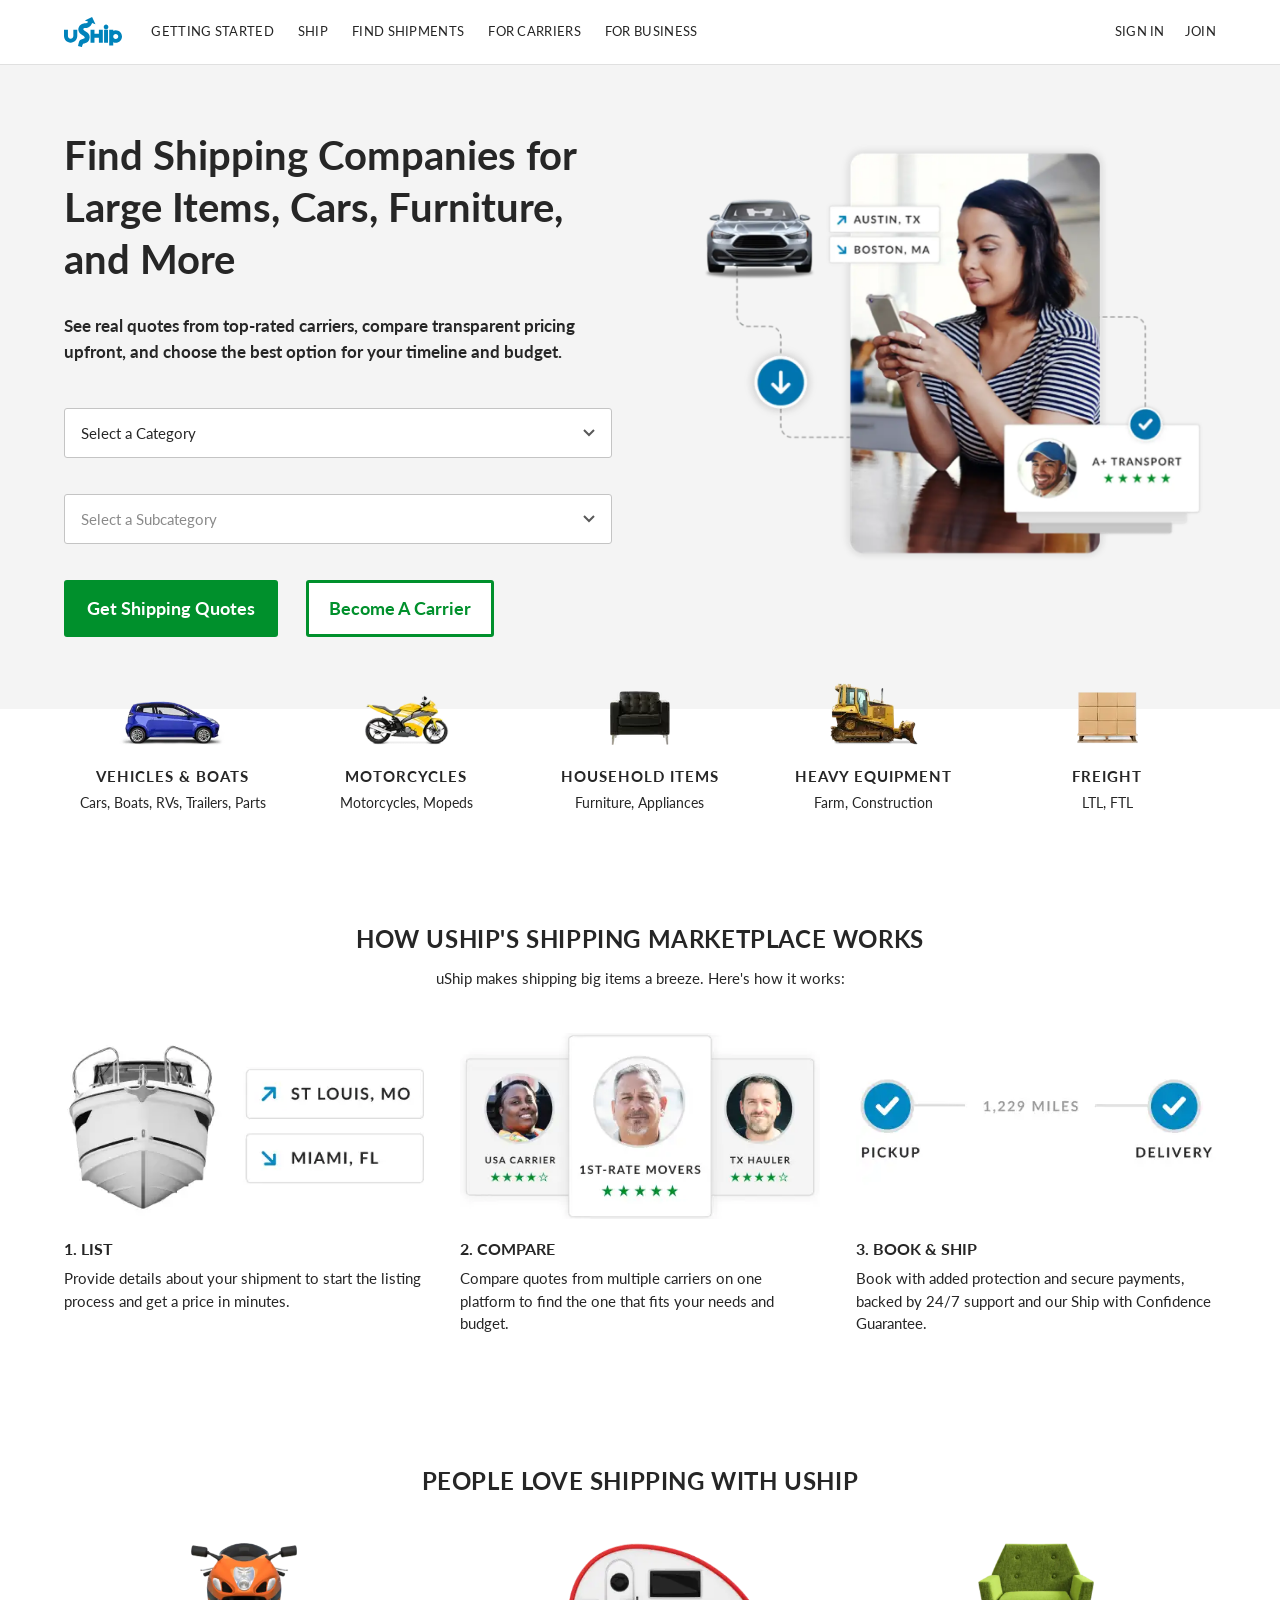
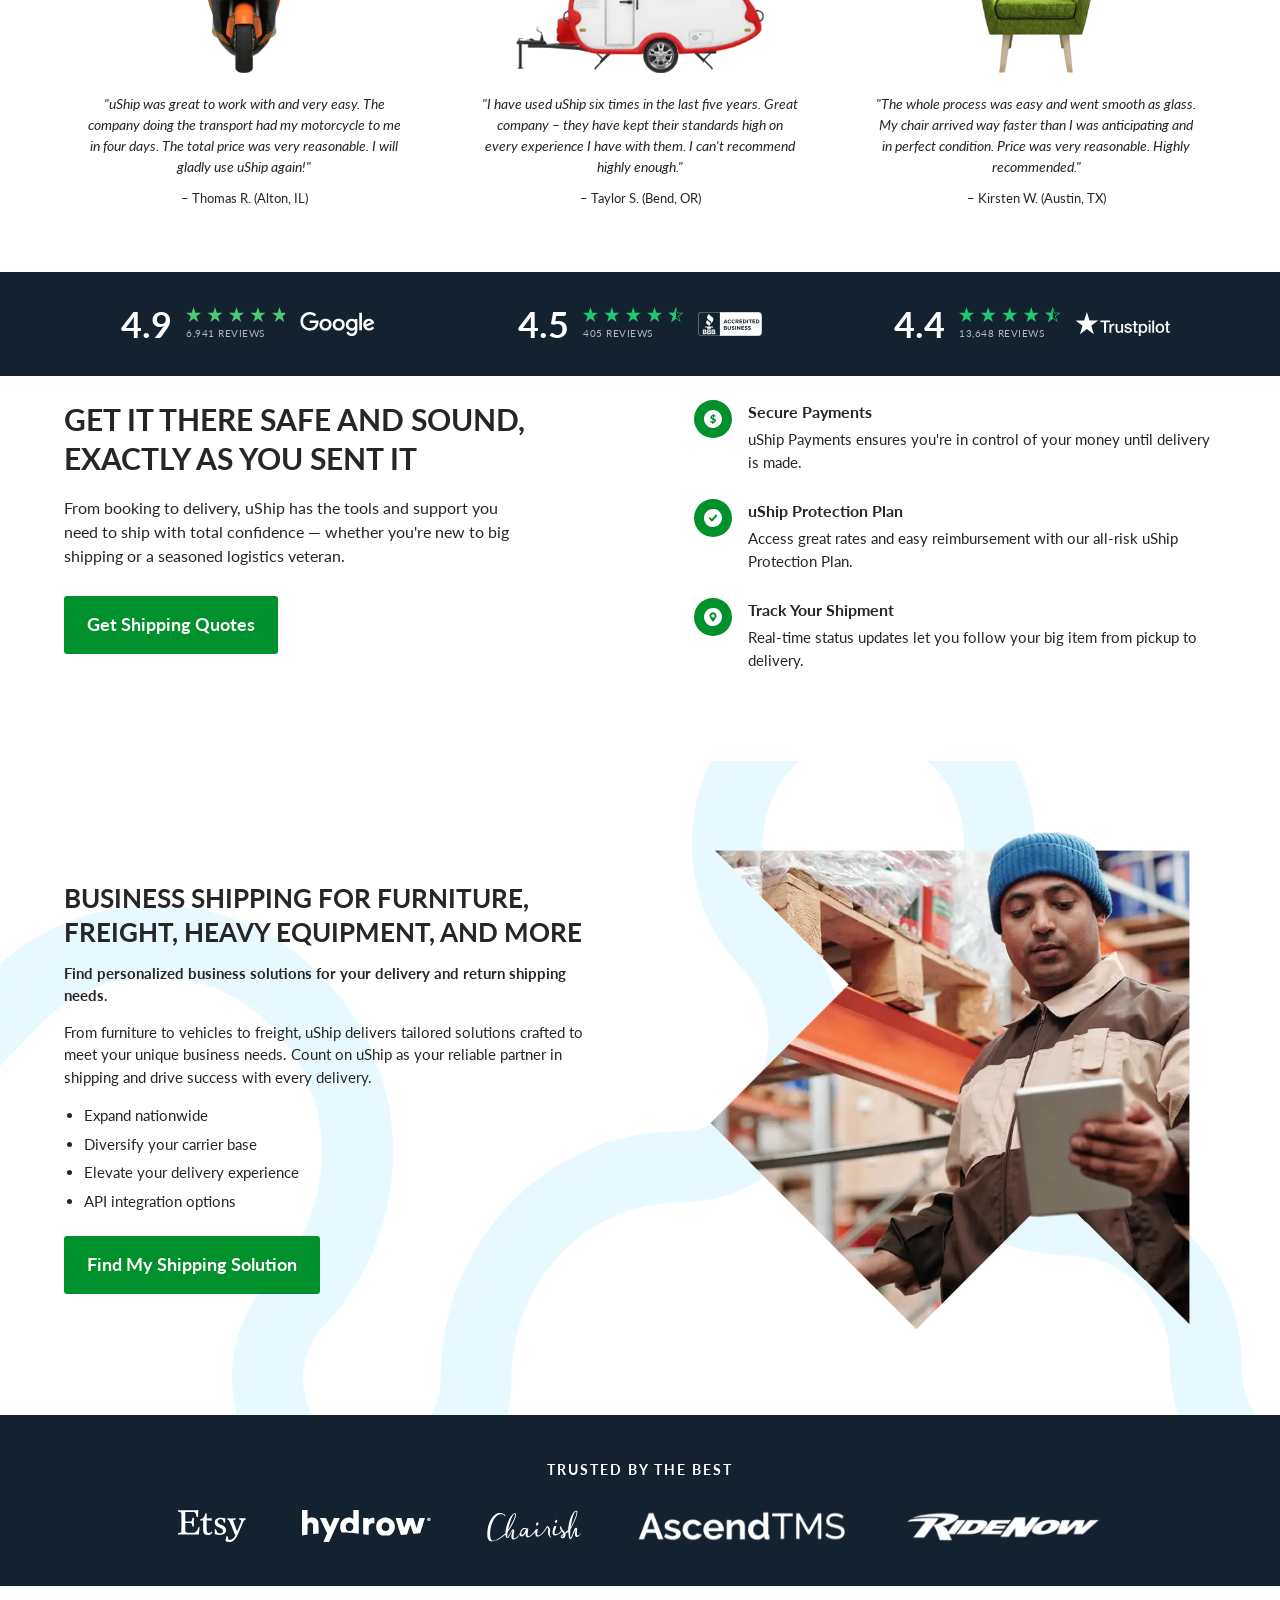
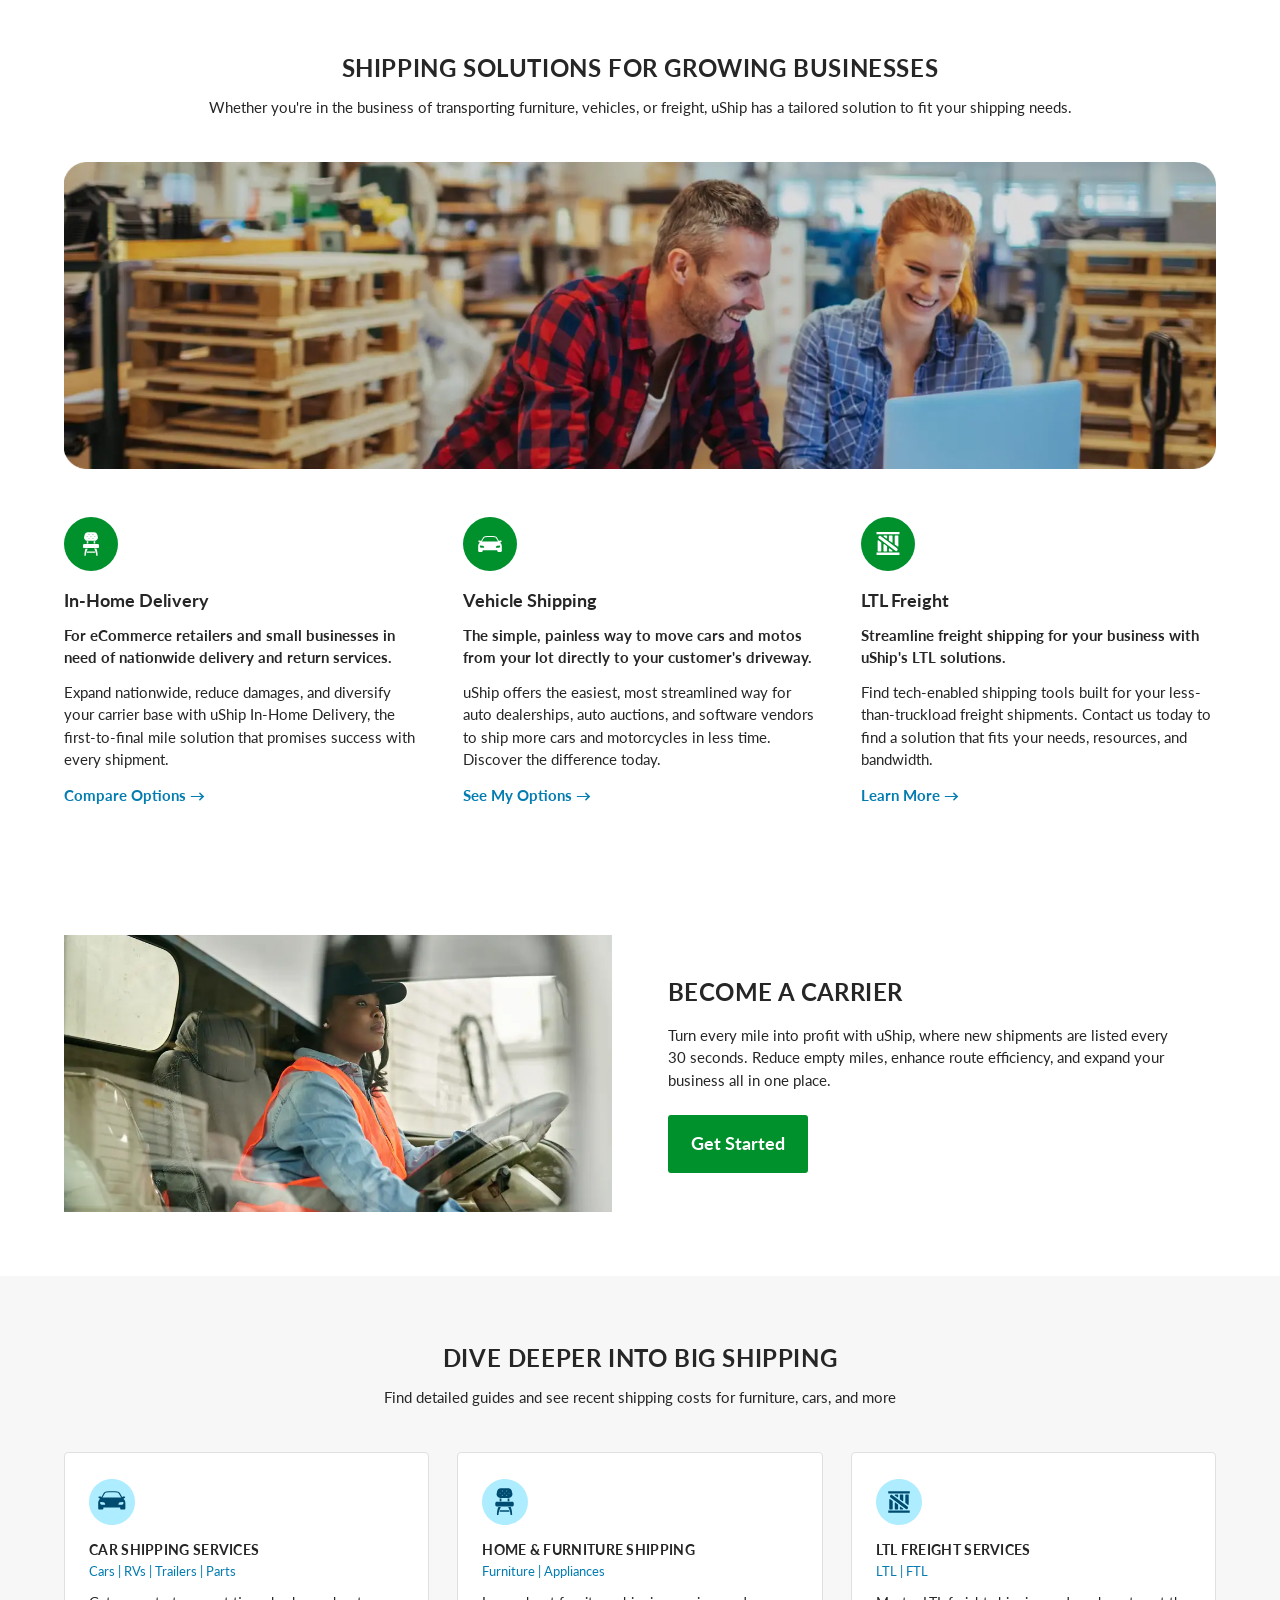
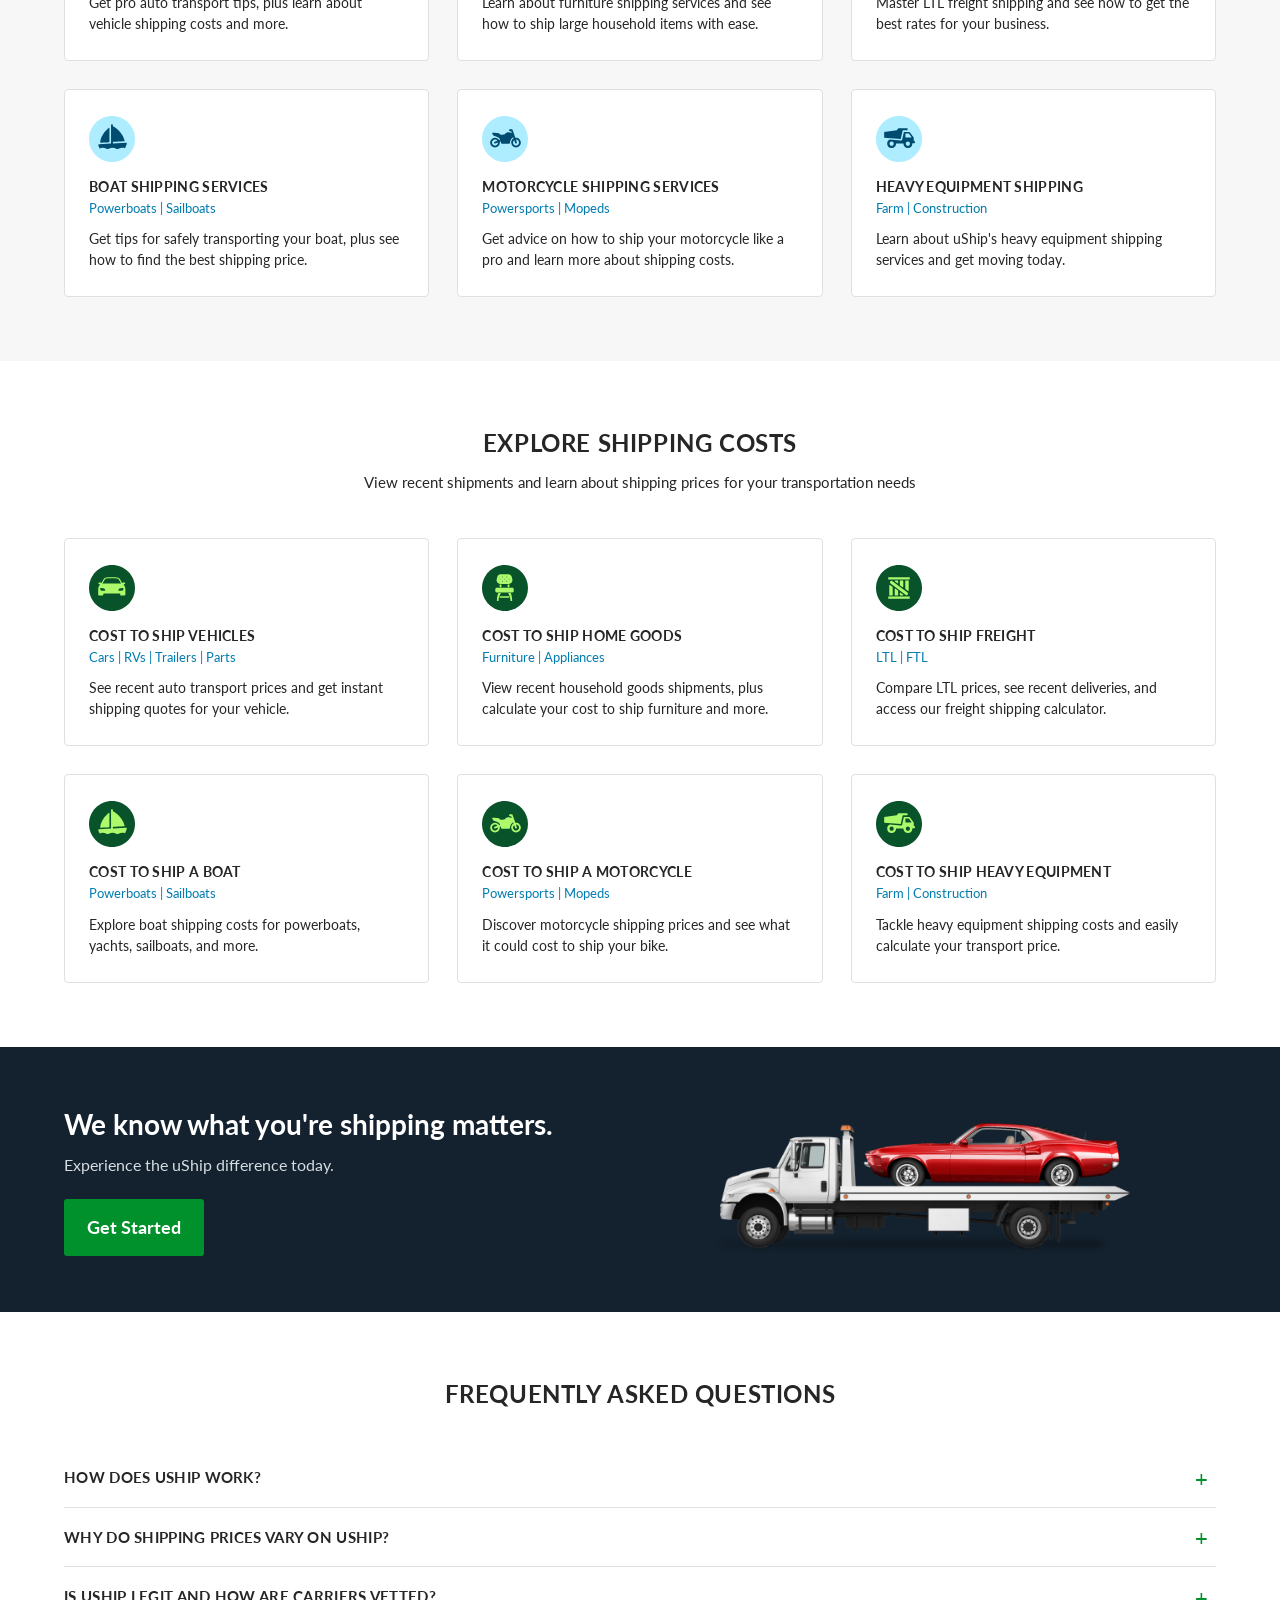
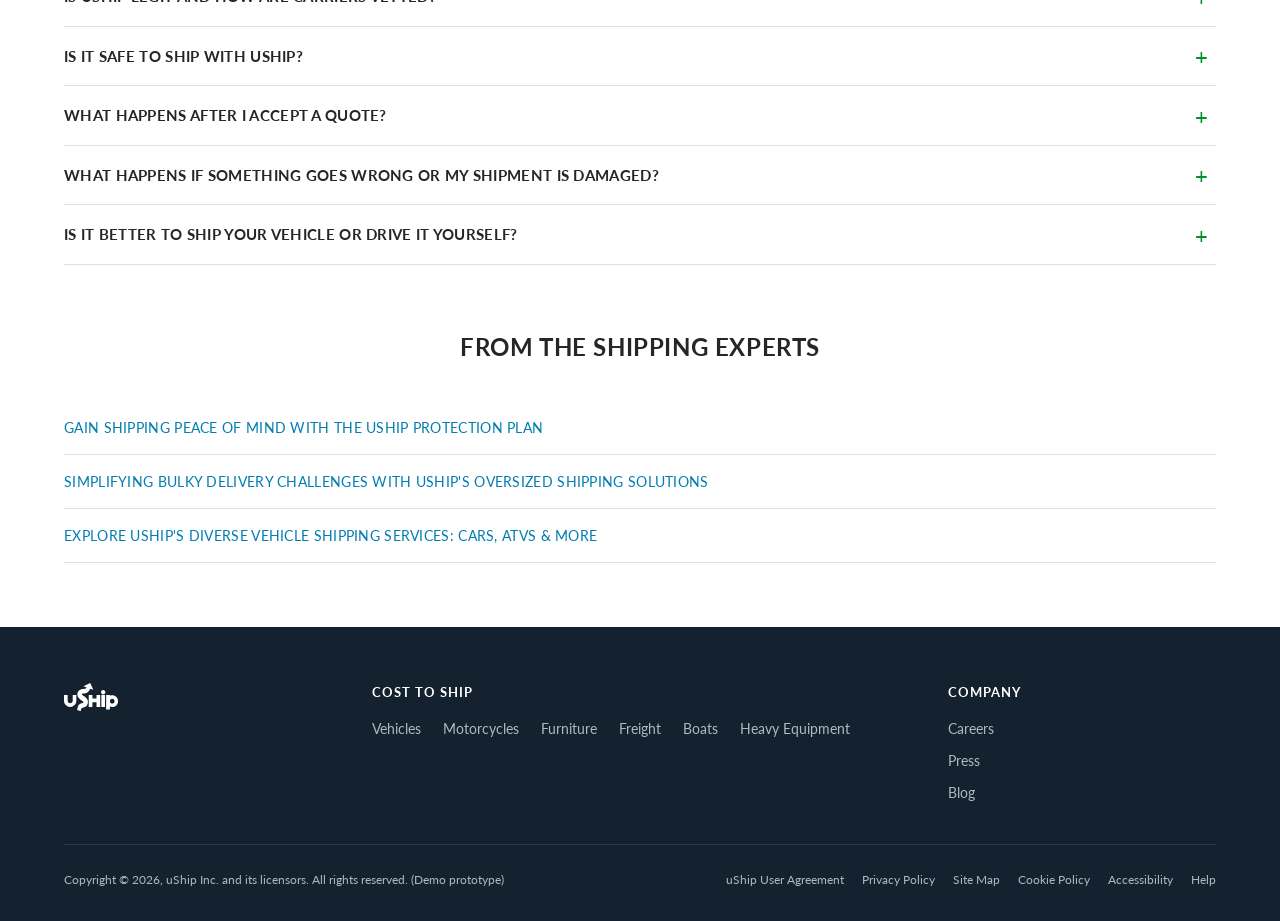
==== index.html @ 3e1e9888 "uShip IHD demo prototype Clickable demo of the In-Home Delivery shipper flow: home, sign in, new shi" ====
<!doctype html>
<html lang="en">
<head>
<meta charset="utf-8">
<meta name="viewport" content="width=device-width, initial-scale=1">
<title>uShip — Ship the Big Stuff</title>
<link rel="preconnect" href="https://fonts.googleapis.com">
<link rel="preconnect" href="https://fonts.gstatic.com" crossorigin>
<link href="https://fonts.googleapis.com/css2?family=Lato:ital,wght@0,400;0,700;1,400&display=swap" rel="stylesheet">
<link rel="stylesheet" href="css/styles.css?v=2">
</head>
<body>

<!-- ============ Header ============ -->
<header class="site-header">
  <div class="container">
    <a class="logo" href="index.html"><img src="assets/uship-logo.svg" alt="uShip"></a>
    <nav class="main-nav">
      <a href="#">Getting Started</a>
      <a href="#">Ship</a>
      <a href="#">Find Shipments</a>
      <a href="#">For Carriers</a>
      <a href="#">For Business</a>
    </nav>
    <div class="header-auth">
      <a href="signin.html">Sign In</a>
      <a href="#">Join</a>
    </div>
    <button class="menu-btn" aria-label="Menu">&#9776;</button>
  </div>
</header>

<!-- ============ Hero ============ -->
<section class="hero">
  <div class="container">
    <div>
      <h1>Find Shipping Companies for Large Items, Cars, Furniture, and More</h1>
      <p class="sub">See real quotes from top-rated carriers, compare transparent pricing upfront, and choose the best option for your timeline and budget.</p>
      <form class="hero-form" onsubmit="return false">
        <select id="category">
          <option>Select a Category</option>
          <option>Vehicles &amp; Boats</option>
          <option>Motorcycles</option>
          <option>Household Items</option>
          <option>Heavy Equipment</option>
          <option>Freight</option>
        </select>
        <select id="subcategory">
          <option>Select a Subcategory</option>
          <option>Cars</option>
          <option>Boats</option>
          <option>RVs</option>
          <option>Trailers</option>
          <option>Parts</option>
        </select>
        <div class="hero-cta">
          <a class="btn btn-primary" href="#" data-next>Get Shipping Quotes</a>
          <a class="btn btn-outline" href="#">Become A Carrier</a>
        </div>
      </form>
    </div>
    <div class="hero-art">
      <img src="assets/hero.webp" alt="Person using cell phone to get a free estimate on car shipping">
    </div>
  </div>
</section>

<!-- ============ Category strip ============ -->
<section class="cat-strip">
  <div class="container">
    <a class="cat" href="#">
      <div class="cat-icon"><img src="assets/cat-vehicles.webp" alt=""></div>
      <h3>Vehicles &amp; Boats</h3>
      <p>Cars, Boats, RVs, Trailers, Parts</p>
    </a>
    <a class="cat" href="#">
      <div class="cat-icon"><img src="assets/cat-motorcycles.webp" alt=""></div>
      <h3>Motorcycles</h3>
      <p>Motorcycles, Mopeds</p>
    </a>
    <a class="cat" href="household-items.html">
      <div class="cat-icon"><img src="assets/cat-household.webp" alt=""></div>
      <h3>Household Items</h3>
      <p>Furniture, Appliances</p>
    </a>
    <a class="cat" href="#">
      <div class="cat-icon"><img src="assets/cat-heavy.webp" alt=""></div>
      <h3>Heavy Equipment</h3>
      <p>Farm, Construction</p>
    </a>
    <a class="cat" href="#">
      <div class="cat-icon"><img src="assets/cat-freight.webp" alt=""></div>
      <h3>Freight</h3>
      <p>LTL, FTL</p>
    </a>
  </div>
</section>

<!-- ============ How it works ============ -->
<section class="section">
  <div class="container">
    <h2 class="section-title">How uShip's Shipping Marketplace Works</h2>
    <p class="section-sub">uShip makes shipping big items a breeze. Here's how it works:</p>
    <div class="steps">
      <div class="step">
        <div class="step-art"><img src="assets/step-1.webp" alt="Listing a shipment"></div>
        <h3>1. List</h3>
        <p>Provide details about your shipment to start the listing process and get a price in minutes.</p>
      </div>
      <div class="step">
        <div class="step-art"><img src="assets/step-2.webp" alt="Comparing carrier quotes"></div>
        <h3>2. Compare</h3>
        <p>Compare quotes from multiple carriers on one platform to find the one that fits your needs and budget.</p>
      </div>
      <div class="step">
        <div class="step-art"><img src="assets/step-3.webp" alt="Booking and shipping"></div>
        <h3>3. Book &amp; Ship</h3>
        <p>Book with added protection and secure payments, backed by 24/7 support and our Ship with Confidence Guarantee.</p>
      </div>
    </div>
  </div>
</section>

<!-- ============ Testimonials ============ -->
<section class="section testimonials">
  <div class="container">
    <h2 class="section-title">People Love Shipping with uShip</h2>
    <div class="quote-grid" style="margin-top:44px" id="quotes">
      <div class="quote-card active">
        <div class="quote-art"><img src="assets/quote-motorcycle.webp" alt="Motorcycle"></div>
        <blockquote>"uShip was great to work with and very easy. The company doing the transport had my motorcycle to me in four days. The total price was very reasonable. I will gladly use uShip again!"</blockquote>
        <cite>– Thomas R. (Alton, IL)</cite>
      </div>
      <div class="quote-card">
        <div class="quote-art"><img src="assets/quote-camper.webp" alt="Camper trailer"></div>
        <blockquote>"I have used uShip six times in the last five years. Great company – they have kept their standards high on every experience I have with them. I can't recommend highly enough."</blockquote>
        <cite>– Taylor S. (Bend, OR)</cite>
      </div>
      <div class="quote-card">
        <div class="quote-art"><img src="assets/quote-chair.webp" alt="Armchair"></div>
        <blockquote>"The whole process was easy and went smooth as glass. My chair arrived way faster than I was anticipating and in perfect condition. Price was very reasonable. Highly recommended."</blockquote>
        <cite>– Kirsten W. (Austin, TX)</cite>
      </div>
    </div>
    <div class="quote-dots" id="quote-dots"><span class="active"></span><span></span><span></span></div>
  </div>
</section>

<!-- ============ Ratings bar ============ -->
<section class="ratings-bar">
  <div class="container">
    <div class="rating">
      <span class="score">4.9</span>
      <div><div class="stars"><img src="assets/stars-49.svg" alt="4.9 out of 5 stars"></div><div class="meta">6,941 Reviews</div></div>
      <span class="brand"><img src="assets/logo-google.svg" alt="Google"></span>
    </div>
    <div class="rating">
      <span class="score">4.5</span>
      <div><div class="stars"><img src="assets/stars-45.svg" alt="4.5 out of 5 stars"></div><div class="meta">405 Reviews</div></div>
      <span class="brand"><img src="assets/logo-bbb.svg" alt="Better Business Bureau"></span>
    </div>
    <div class="rating">
      <span class="score">4.4</span>
      <div><div class="stars"><img src="assets/stars-45.svg" alt="4.4 out of 5 stars"></div><div class="meta">13,648 Reviews</div></div>
      <span class="brand"><img src="assets/logo-trustpilot.svg" alt="Trustpilot"></span>
    </div>
  </div>
</section>

<!-- ============ Safe & sound ============ -->
<section class="section safe">
  <div class="container">
    <div>
      <h2>Get It There Safe and Sound, Exactly as You Sent It</h2>
      <p class="lede">From booking to delivery, uShip has the tools and support you need to ship with total confidence — whether you're new to big shipping or a seasoned logistics veteran.</p>
      <a class="btn btn-primary" href="#" data-next>Get Shipping Quotes</a>
    </div>
    <div>
      <div class="feature">
        <div class="f-icon"><img src="assets/icon-payments.svg" alt=""></div>
        <div>
          <h3>Secure Payments</h3>
          <p>uShip Payments ensures you're in control of your money until delivery is made.</p>
        </div>
      </div>
      <div class="feature">
        <div class="f-icon"><img src="assets/icon-protection.svg" alt=""></div>
        <div>
          <h3>uShip Protection Plan</h3>
          <p>Access great rates and easy reimbursement with our all-risk uShip Protection Plan.</p>
        </div>
      </div>
      <div class="feature">
        <div class="f-icon"><img src="assets/icon-track.svg" alt=""></div>
        <div>
          <h3>Track Your Shipment</h3>
          <p>Real-time status updates let you follow your big item from pickup to delivery.</p>
        </div>
      </div>
    </div>
  </div>
</section>

<!-- ============ Business ============ -->
<section class="section business">
  <div class="container">
    <div>
      <h2>Business Shipping for Furniture, Freight, Heavy Equipment, and More</h2>
      <p class="b-sub">Find personalized business solutions for your delivery and return shipping needs.</p>
      <p>From furniture to vehicles to freight, uShip delivers tailored solutions crafted to meet your unique business needs. Count on uShip as your reliable partner in shipping and drive success with every delivery.</p>
      <ul>
        <li>Expand nationwide</li>
        <li>Diversify your carrier base</li>
        <li>Elevate your delivery experience</li>
        <li>API integration options</li>
      </ul>
      <a class="btn btn-primary" href="#">Find My Shipping Solution</a>
    </div>
    <div class="photo">
      <img src="assets/business.webp" alt="Warehouse worker moving furniture">
    </div>
  </div>
</section>

<!-- ============ Logos bar ============ -->
<section class="logos-bar">
  <div class="container">
    <h2>Trusted by the Best</h2>
    <div class="logo-row">
      <img src="assets/brand-etsy.svg" alt="Etsy">
      <img src="assets/brand-hydrow.svg" alt="Hydrow">
      <img src="assets/brand-chairish.svg" alt="Chairish">
      <img src="assets/brand-ascendtms.svg" alt="AscendTMS">
      <img src="assets/brand-ridenow.webp" alt="RideNow">
    </div>
  </div>
</section>

<!-- ============ Solutions ============ -->
<section class="section">
  <div class="container">
    <h2 class="section-title">Shipping Solutions for Growing Businesses</h2>
    <p class="section-sub">Whether you're in the business of transporting furniture, vehicles, or freight, uShip has a tailored solution to fit your shipping needs.</p>
    <div class="photo solutions-photo">
      <img src="assets/solutions.webp" alt="Business shipping team">
    </div>
    <div class="sol-grid">
      <div class="sol">
        <div class="dot"><img src="assets/sol-inhome.svg" alt=""></div>
        <h3>In-Home Delivery</h3>
        <p><strong>For eCommerce retailers and small businesses in need of nationwide delivery and return services.</strong></p>
        <p>Expand nationwide, reduce damages, and diversify your carrier base with uShip In-Home Delivery, the first-to-final mile solution that promises success with every shipment.</p>
        <a class="text-link" href="#">Compare Options →</a>
      </div>
      <div class="sol">
        <div class="dot"><img src="assets/sol-vehicle.svg" alt=""></div>
        <h3>Vehicle Shipping</h3>
        <p><strong>The simple, painless way to move cars and motos from your lot directly to your customer's driveway.</strong></p>
        <p>uShip offers the easiest, most streamlined way for auto dealerships, auto auctions, and software vendors to ship more cars and motorcycles in less time. Discover the difference today.</p>
        <a class="text-link" href="#">See My Options →</a>
      </div>
      <div class="sol">
        <div class="dot"><img src="assets/sol-ltl.svg" alt=""></div>
        <h3>LTL Freight</h3>
        <p><strong>Streamline freight shipping for your business with uShip's LTL solutions.</strong></p>
        <p>Find tech-enabled shipping tools built for your less-than-truckload freight shipments. Contact us today to find a solution that fits your needs, resources, and bandwidth.</p>
        <a class="text-link" href="#">Learn More →</a>
      </div>
    </div>
  </div>
</section>

<!-- ============ Become a carrier ============ -->
<section class="section carrier">
  <div class="container">
    <div class="photo">
      <img src="assets/carrier.webp" alt="Carrier loading a shipment">
    </div>
    <div>
      <h2>Become a Carrier</h2>
      <p>Turn every mile into profit with uShip, where new shipments are listed every 30 seconds. Reduce empty miles, enhance route efficiency, and expand your business all in one place.</p>
      <a class="btn btn-primary" href="#">Get Started</a>
    </div>
  </div>
</section>

<!-- ============ Dive deeper ============ -->
<section class="section pillar-section">
  <div class="container">
    <h2 class="section-title">Dive Deeper into Big Shipping</h2>
    <p class="section-sub">Find detailed guides and see recent shipping costs for furniture, cars, and more</p>
    <div class="pillar-grid">
      <a class="pillar" href="#">
        <div class="p-icon"><img src="assets/pillar-car.svg" alt=""></div>
        <h3>Car Shipping Services</h3>
        <div class="p-tags">Cars | RVs | Trailers | Parts</div>
        <p>Get pro auto transport tips, plus learn about vehicle shipping costs and more.</p>
      </a>
      <a class="pillar" href="#">
        <div class="p-icon"><img src="assets/pillar-home.svg" alt=""></div>
        <h3>Home &amp; Furniture Shipping</h3>
        <div class="p-tags">Furniture | Appliances</div>
        <p>Learn about furniture shipping services and see how to ship large household items with ease.</p>
      </a>
      <a class="pillar" href="#">
        <div class="p-icon"><img src="assets/pillar-ltl.svg" alt=""></div>
        <h3>LTL Freight Services</h3>
        <div class="p-tags">LTL | FTL</div>
        <p>Master LTL freight shipping and see how to get the best rates for your business.</p>
      </a>
      <a class="pillar" href="#">
        <div class="p-icon"><img src="assets/pillar-boat.svg" alt=""></div>
        <h3>Boat Shipping Services</h3>
        <div class="p-tags">Powerboats | Sailboats</div>
        <p>Get tips for safely transporting your boat, plus see how to find the best shipping price.</p>
      </a>
      <a class="pillar" href="#">
        <div class="p-icon"><img src="assets/pillar-moto.svg" alt=""></div>
        <h3>Motorcycle Shipping Services</h3>
        <div class="p-tags">Powersports | Mopeds</div>
        <p>Get advice on how to ship your motorcycle like a pro and learn more about shipping costs.</p>
      </a>
      <a class="pillar" href="#">
        <div class="p-icon"><img src="assets/pillar-heavy.svg" alt=""></div>
        <h3>Heavy Equipment Shipping</h3>
        <div class="p-tags">Farm | Construction</div>
        <p>Learn about uShip's heavy equipment shipping services and get moving today.</p>
      </a>
    </div>
  </div>
</section>

<!-- ============ Explore shipping costs ============ -->
<section class="section">
  <div class="container">
    <h2 class="section-title">Explore Shipping Costs</h2>
    <p class="section-sub">View recent shipments and learn about shipping prices for your transportation needs</p>
    <div class="pillar-grid">
      <a class="pillar" href="#">
        <div class="p-icon"><img src="assets/cost-car.svg" alt=""></div>
        <h3>Cost to Ship Vehicles</h3>
        <div class="p-tags">Cars | RVs | Trailers | Parts</div>
        <p>See recent auto transport prices and get instant shipping quotes for your vehicle.</p>
      </a>
      <a class="pillar" href="#">
        <div class="p-icon"><img src="assets/cost-home.svg" alt=""></div>
        <h3>Cost to Ship Home Goods</h3>
        <div class="p-tags">Furniture | Appliances</div>
        <p>View recent household goods shipments, plus calculate your cost to ship furniture and more.</p>
      </a>
      <a class="pillar" href="#">
        <div class="p-icon"><img src="assets/cost-freight.svg" alt=""></div>
        <h3>Cost to Ship Freight</h3>
        <div class="p-tags">LTL | FTL</div>
        <p>Compare LTL prices, see recent deliveries, and access our freight shipping calculator.</p>
      </a>
      <a class="pillar" href="#">
        <div class="p-icon"><img src="assets/cost-boat.svg" alt=""></div>
        <h3>Cost to Ship a Boat</h3>
        <div class="p-tags">Powerboats | Sailboats</div>
        <p>Explore boat shipping costs for powerboats, yachts, sailboats, and more.</p>
      </a>
      <a class="pillar" href="#">
        <div class="p-icon"><img src="assets/cost-moto.svg" alt=""></div>
        <h3>Cost to Ship a Motorcycle</h3>
        <div class="p-tags">Powersports | Mopeds</div>
        <p>Discover motorcycle shipping prices and see what it could cost to ship your bike.</p>
      </a>
      <a class="pillar" href="#">
        <div class="p-icon"><img src="assets/cost-heavy.svg" alt=""></div>
        <h3>Cost to Ship Heavy Equipment</h3>
        <div class="p-tags">Farm | Construction</div>
        <p>Tackle heavy equipment shipping costs and easily calculate your transport price.</p>
      </a>
    </div>
  </div>
</section>

<!-- ============ App banner ============ -->
<section class="app-banner">
  <div class="container">
    <div>
      <h2>We know what you're shipping matters.</h2>
      <p>Experience the uShip difference today.</p>
      <a class="btn btn-primary" href="#" data-next>Get Started</a>
    </div>
    <div class="badges">
      <img src="assets/app-badges.png" alt="Download the uShip app on the App Store and Google Play">
    </div>
  </div>
</section>

<!-- ============ FAQ ============ -->
<section class="section">
  <div class="container">
    <h2 class="section-title">Frequently Asked Questions</h2>
    <div class="faq-list" style="margin-top:36px">
      <details>
        <summary>How does uShip work?</summary>
        <p class="faq-a">Unlike traditional brokers or transport companies, uShip is an online shipping marketplace that connects users with thousands of professional and independent carriers on one platform. Fueled by 20 years of pricing data and a nationwide network of over 35,000 active carriers, we're able to provide transparent, competitive pricing that takes the guesswork out of big shipping.</p>
      </details>
      <details>
        <summary>Why do shipping prices vary on uShip?</summary>
        <p class="faq-a">Many factors can affect shipping prices, including distance, item size and weight, fuel costs, seasonality, and available truck space along a carrier's route. Since uShip is an online shipping marketplace, multiple carriers can submit quotes for the same shipment, giving you a range of pricing options to compare and helping you find a competitive price.</p>
      </details>
      <details>
        <summary>Is uShip legit and how are carriers vetted?</summary>
        <p class="faq-a">Yes, uShip is a legitimate online shipping marketplace that connects customers with independent carriers who compete for shipments. Instead of assigning a single shipping company, uShip gives you tools to review carriers, compare quotes, and choose the option that best fits your needs.</p>
      </details>
      <details>
        <summary>Is it safe to ship with uShip?</summary>
        <p class="faq-a">Absolutely! At uShip, trust and safety are our top priorities, and we offer several protective measures to ensure the security of your shipment and payment. Our comprehensive review system and partnership with SaferWatch make it easy to find reliable carriers who meet your standards for compliance and safety.</p>
      </details>
      <details>
        <summary>What happens after I accept a quote?</summary>
        <p class="faq-a">After you accept a quote on uShip, your shipment is booked, and you'll be connected directly with your chosen carrier. From your Booking Confirmation page, you can review shipment details, access the carrier's contact information, and coordinate pickup and delivery plans.</p>
      </details>
      <details>
        <summary>What happens if something goes wrong or my shipment is damaged?</summary>
        <p class="faq-a">Damage and theft during shipments booked on uShip are uncommon, but we still provide several layers of protection to help give you peace of mind. Many shipments are eligible for the uShip Protection Plan at checkout, which offers cargo protection in case your item is damaged, lost, or stolen during transit.</p>
      </details>
      <details>
        <summary>Is it better to ship your vehicle or drive it yourself?</summary>
        <p class="faq-a">It depends on the distance, your timeline, and how much time and effort you want to spend on the trip. Driving your vehicle yourself may seem cheaper at first, but expenses like fuel, lodging, meals, and wear and tear can add up quickly on long-distance moves.</p>
      </details>
    </div>
  </div>
</section>

<!-- ============ From the experts ============ -->
<section class="section" style="padding-top:0">
  <div class="container">
    <h2 class="section-title">From the Shipping Experts</h2>
    <div class="experts-list" style="margin-top:36px">
      <a href="#">Gain Shipping Peace of Mind with the uShip Protection Plan</a>
      <a href="#">Simplifying Bulky Delivery Challenges with uShip's Oversized Shipping Solutions</a>
      <a href="#">Explore uShip's Diverse Vehicle Shipping Services: Cars, ATVs &amp; More</a>
    </div>
  </div>
</section>

<!-- ============ Footer ============ -->
<footer class="site-footer">
  <div class="container">
    <div class="footer-cols">
      <div>
        <a class="logo" href="index.html"><img src="assets/uship-logo.svg" alt="uShip"></a>
      </div>
      <div>
        <h4>Cost to Ship</h4>
        <ul class="inline-list">
          <li><a href="#">Vehicles</a></li>
          <li><a href="#">Motorcycles</a></li>
          <li><a href="#">Furniture</a></li>
          <li><a href="#">Freight</a></li>
          <li><a href="#">Boats</a></li>
          <li><a href="#">Heavy Equipment</a></li>
        </ul>
      </div>
      <div>
        <h4>Company</h4>
        <ul>
          <li><a href="#">Careers</a></li>
          <li><a href="#">Press</a></li>
          <li><a href="#">Blog</a></li>
        </ul>
      </div>
    </div>
    <div class="footer-legal">
      <small>Copyright © 2026, uShip Inc. and its licensors. All rights reserved. (Demo prototype)</small>
      <div class="legal-links">
        <a href="#">uShip User Agreement</a>
        <a href="#">Privacy Policy</a>
        <a href="#">Site Map</a>
        <a href="#">Cookie Policy</a>
        <a href="#">Accessibility</a>
        <a href="#">Help</a>
      </div>
    </div>
  </div>
</footer>

<script src="js/app.js?v=2"></script>
</body>
</html>
---- css/styles.css ----
/* ============================================
   uShip Prototype — shared styles
   Tokens verified against live uship.com (computed styles)
   ============================================ */

:root {
  --green: #00902C;        /* buttons, stars */
  --green-dark: #007a25;
  --blue: #0083BB;         /* logo */
  --link: #027CB1;         /* text links */
  --ink: #262626;          /* body + headings */
  --gray: #757575;         /* footer / secondary text */
  --line: #e0e0e0;
  --bg: #ffffff;
  --bg-hero: #f4f4f4;
  --navy: #14222F;
  --radius: 3px;
  --maxw: 1200px;
  --font: "Lato", "Helvetica Neue", Arial, sans-serif;
}

* { box-sizing: border-box; margin: 0; padding: 0; }

html { scroll-behavior: smooth; }

body {
  font-family: var(--font);
  color: var(--ink);
  background: var(--bg);
  font-size: 16px;
  line-height: 1.5;
  -webkit-font-smoothing: antialiased;
}

img, svg { display: block; max-width: 100%; }

a { color: inherit; text-decoration: none; }

.container {
  max-width: var(--maxw);
  margin: 0 auto;
  padding: 0 24px;
}

/* ---------- Buttons ---------- */
.btn {
  display: inline-block;
  font: 700 18px/1.3 var(--font);
  padding: 14px 20px;
  border-radius: var(--radius);
  border: 3px solid transparent;
  cursor: pointer;
  text-align: center;
  transition: background .15s, color .15s;
}
.btn-primary { background: var(--green); color: #fff; }
.btn-primary:hover { background: var(--green-dark); }
.btn-outline { background: #fff; color: var(--green); border-color: var(--green); }
.btn-outline:hover { background: #f0faf3; }

/* ---------- Header ---------- */
.site-header {
  border-bottom: 1px solid var(--line);
  background: #fff;
  position: sticky;
  top: 0;
  z-index: 50;
}
.site-header .container {
  display: flex;
  align-items: center;
  gap: 28px;
  height: 64px;
}
.logo img, .logo svg { height: 30px; width: auto; }
.main-nav { display: flex; gap: 24px; flex: 1; }
.main-nav a {
  font-size: 13px;
  letter-spacing: .3px;
  text-transform: uppercase;
  color: var(--ink);
  padding: 8px 0;
}
.main-nav a:hover { color: var(--link); }
.header-auth { display: flex; gap: 20px; }
.header-auth a {
  font-size: 13px; letter-spacing: .3px;
  text-transform: uppercase; color: var(--ink);
}
.header-auth a:hover { color: var(--link); }
.menu-btn {
  display: none;
  background: none; border: none; cursor: pointer;
  font-size: 26px; line-height: 1; color: var(--ink);
  padding: 4px 8px;
}

/* ---------- Hero ---------- */
.hero { padding: 64px 0 72px; background: var(--bg-hero); }
.hero .container { display: grid; grid-template-columns: 1fr 1fr; gap: 56px; align-items: start; }
.hero h1 {
  font-size: 40px;
  line-height: 1.3;
  color: var(--ink);
  font-weight: 700;
  margin-bottom: 28px;
}
.hero .sub {
  color: var(--ink);
  font-size: 17px;
  font-weight: 700;
  line-height: 1.5;
  max-width: 540px;
  margin-bottom: 44px;
}

.hero-form select {
  width: 100%;
  max-width: 550px;
  display: block;
  padding: 15px 16px;
  font: 400 15px var(--font);
  color: var(--ink);
  border: 1px solid #c4c4c4;
  border-radius: var(--radius);
  background: #fff;
  margin-bottom: 36px;
  appearance: none;
  background-image: url("data:image/svg+xml,%3Csvg width='12' height='8' viewBox='0 0 12 8' xmlns='http://www.w3.org/2000/svg'%3E%3Cpath d='M1 1l5 5 5-5' stroke='%23595959' stroke-width='2' fill='none'/%3E%3C/svg%3E");
  background-repeat: no-repeat;
  background-position: right 16px center;
  cursor: pointer;
}
.hero-form select#subcategory { color: #8a8a8a; }
.hero-cta { display: flex; gap: 28px; margin-top: 8px; }
.hero-art { padding-top: 8px; }
.hero-art img { max-width: 520px; width: 100%; margin-left: auto; }

/* ---------- Category strip ---------- */
.cat-strip { background: #fff; padding-bottom: 44px; }
.cat-strip .container {
  display: grid;
  grid-template-columns: repeat(5, 1fr);
  gap: 16px;
}
.cat { text-align: center; cursor: pointer; transition: opacity .15s; }
.cat:hover { opacity: .8; }
.cat .cat-icon {
  height: 84px;
  margin-top: -42px;   /* icons straddle the hero's gray edge */
  display: flex; align-items: flex-end; justify-content: center;
  margin-bottom: 14px;
}
.cat .cat-icon img { max-height: 84px; width: auto; }
.cat h3 { font-size: 15px; font-weight: 700; letter-spacing: 1px; text-transform: uppercase; color: var(--ink); }
.cat p { font-size: 14px; color: var(--ink); margin-top: 4px; }

/* ---------- Section scaffolding ---------- */
.section { padding: 64px 0; }
.section-title {
  font-size: 24px;
  font-weight: 700;
  letter-spacing: .6px;
  text-transform: uppercase;
  text-align: center;
  color: var(--ink);
  margin-bottom: 10px;
}
.section-sub { color: var(--ink); font-size: 15px; text-align: center; margin-bottom: 44px; }

/* ---------- How it works ---------- */
.steps { display: grid; grid-template-columns: repeat(3, 1fr); gap: 36px; }
.step .step-art { margin-bottom: 18px; }
.step .step-art img { width: 100%; height: auto; }
.step h3 { font-size: 16px; font-weight: 700; text-transform: uppercase; color: var(--ink); margin-bottom: 6px; }
.step p { font-size: 15px; color: var(--ink); }

/* ---------- Testimonials ---------- */
.quote-grid { display: grid; grid-template-columns: repeat(3, 1fr); gap: 36px; }
.quote-card { text-align: center; }
.quote-card .quote-art { height: 130px; display: flex; align-items: flex-end; justify-content: center; margin-bottom: 20px; }
.quote-card .quote-art img { max-height: 130px; width: auto; }
.quote-card blockquote { font-size: 14px; font-style: italic; color: var(--ink); max-width: 320px; margin: 0 auto; }
.quote-card cite { display: block; margin-top: 12px; font-size: 13px; color: var(--ink); font-style: normal; }

.quote-dots { display: none; text-align: center; margin-top: 24px; }
.quote-dots span {
  display: inline-block; width: 9px; height: 9px; border-radius: 50%;
  background: #c4c4c4; margin: 0 5px; cursor: pointer;
}
.quote-dots span.active { background: var(--ink); }

/* ---------- Ratings bar (navy band, mock) ---------- */
.ratings-bar { background: var(--navy); padding: 34px 0; }
.ratings-bar .container { display: grid; grid-template-columns: repeat(3, 1fr); gap: 24px; }
.rating { display: flex; align-items: center; justify-content: center; gap: 14px; }
.rating .score { font-size: 36px; font-weight: 700; color: #fff; line-height: 1; }
.rating .stars img { height: 15px; width: auto; }
.rating .meta { font-size: 10px; letter-spacing: .5px; text-transform: uppercase; color: #aeb9c2; margin-top: 4px; }
.rating .brand img { height: 24px; width: auto; filter: brightness(0) invert(1); }

/* ---------- Safe & sound ---------- */
.safe { padding-top: 24px; }
.safe .container { display: grid; grid-template-columns: 1.1fr 1fr; gap: 56px; align-items: start; }
.safe h2 {
  font-size: 30px; font-weight: 700; text-transform: uppercase;
  color: var(--ink); line-height: 1.3; margin-bottom: 18px;
}
.safe .lede { color: var(--ink); font-size: 16px; margin-bottom: 28px; max-width: 460px; }
.feature { display: flex; gap: 16px; margin-bottom: 26px; }
.feature .f-icon {
  flex: 0 0 38px; height: 38px; border-radius: 50%;
  background: var(--green);
  display: flex; align-items: center; justify-content: center;
}
.feature .f-icon img { width: 18px; height: 18px; filter: brightness(0) invert(1); }
.feature h3 { font-size: 16px; font-weight: 700; color: var(--ink); margin-bottom: 4px; }
.feature p { font-size: 15px; color: var(--ink); }

/* ---------- Business ---------- */
.business {
  background: url("../assets/hero-bg.webp") center/cover no-repeat;
}
.business .container { display: grid; grid-template-columns: 1.05fr 1fr; gap: 56px; align-items: center; }
.business h2 {
  font-size: 26px; font-weight: 700; text-transform: uppercase;
  color: var(--ink); line-height: 1.3; margin-bottom: 12px;
}
.business .b-sub { font-weight: 700; }
.business p { font-size: 15px; color: var(--ink); margin-bottom: 14px; max-width: 520px; }
.business ul { margin: 16px 0 24px 20px; font-size: 15px; color: var(--ink); }
.business li { margin-bottom: 6px; }
.photo img { width: 100%; height: auto; }

/* ---------- Logos bar (navy band, white logos — mock) ---------- */
.logos-bar { background: var(--navy); padding: 44px 0; text-align: center; }
.logos-bar h2 {
  font-size: 14px; font-weight: 700; letter-spacing: 2px;
  text-transform: uppercase; color: #fff; margin-bottom: 30px;
}
.logo-row { display: flex; align-items: center; justify-content: center; gap: 56px; flex-wrap: wrap; }
.logo-row img { height: 32px; width: auto; }

/* ---------- Solutions ---------- */
.solutions-photo { margin-bottom: 48px; }
.sol-grid { display: grid; grid-template-columns: repeat(3, 1fr); gap: 44px; }
.sol .dot {
  width: 54px; height: 54px; border-radius: 50%;
  background: var(--green); margin-bottom: 16px;
  display: flex; align-items: center; justify-content: center;
}
.sol .dot img { width: 24px; height: 24px; }
.sol h3 { font-size: 18px; font-weight: 700; color: var(--ink); margin-bottom: 10px; }
.sol p { font-size: 15px; color: var(--ink); margin-bottom: 12px; }
.sol a.text-link { font-size: 15px; font-weight: 700; color: var(--link); }
.sol a.text-link:hover { text-decoration: underline; }

/* ---------- Carrier CTA ---------- */
.carrier .container { display: grid; grid-template-columns: 1fr 1fr; gap: 56px; align-items: center; }
.carrier h2 { font-size: 24px; font-weight: 700; text-transform: uppercase; letter-spacing: .4px; color: var(--ink); margin-bottom: 14px; }
.carrier p { font-size: 15px; color: var(--ink); margin-bottom: 24px; max-width: 520px; }

/* ---------- Pillar / cost cards ---------- */
.pillar-section { background: #f7f7f7; }
.pillar-grid { display: grid; grid-template-columns: repeat(3, 1fr); gap: 28px; }
.pillar {
  background: #fff;
  border: 1px solid var(--line);
  border-radius: 4px;
  padding: 26px 24px;
  display: block;
  transition: box-shadow .15s;
}
.pillar:hover { box-shadow: 0 4px 14px rgba(0,0,0,.08); }
.pillar .p-icon { height: 46px; margin-bottom: 14px; }
.pillar .p-icon img { height: 46px; width: auto; }
.pillar h3 {
  font-size: 14px; font-weight: 700; letter-spacing: .3px;
  text-transform: uppercase; color: var(--ink); margin-bottom: 2px;
}
.pillar .p-tags { font-size: 13px; color: var(--link); margin-bottom: 10px; }
.pillar p { font-size: 14px; color: var(--ink); }

/* ---------- App banner (navy) ---------- */
.app-banner { background: var(--navy); padding: 56px 0; }
.app-banner .container { display: grid; grid-template-columns: 1.2fr 1fr; gap: 48px; align-items: center; }
.app-banner h2 { font-size: 28px; font-weight: 700; color: #fff; margin-bottom: 8px; }
.app-banner p { font-size: 16px; color: #d6dde2; margin-bottom: 22px; }
.app-banner .badges img { max-width: 420px; width: 100%; }

/* ---------- FAQ ---------- */
.faq-list details { border-bottom: 1px solid var(--line); }
.faq-list summary {
  cursor: pointer;
  list-style: none;
  padding: 18px 36px 18px 0;
  font-size: 15px;
  font-weight: 700;
  text-transform: uppercase;
  letter-spacing: .3px;
  color: var(--ink);
  position: relative;
}
.faq-list summary::-webkit-details-marker { display: none; }
.faq-list summary::after {
  content: "+";
  position: absolute; right: 8px; top: 50%;
  transform: translateY(-50%);
  font-size: 22px; font-weight: 400; color: var(--green);
}
.faq-list details[open] summary::after { content: "–"; }
.faq-list .faq-a { padding: 0 0 22px; font-size: 15px; color: var(--ink); max-width: 860px; }

/* ---------- Experts ---------- */
.experts-list a {
  display: block;
  padding: 16px 0;
  border-bottom: 1px solid var(--line);
  font-size: 14px;
  letter-spacing: .3px;
  text-transform: uppercase;
  color: var(--link);
}
.experts-list a:hover { text-decoration: underline; }

/* ---------- Footer (navy) ---------- */
.site-footer { background: var(--navy); color: #aeb9c2; padding: 56px 0 32px; }
.footer-cols { display: grid; grid-template-columns: 1fr 2fr 1fr; gap: 40px; padding-bottom: 32px; border-bottom: 1px solid #2b3a48; }
.footer-cols h4 { font-size: 13px; font-weight: 700; letter-spacing: 1px; text-transform: uppercase; color: #fff; margin-bottom: 14px; }
.footer-cols ul { list-style: none; }
.footer-cols li { margin-bottom: 8px; }
.footer-cols a { font-size: 14px; color: #aeb9c2; }
.footer-cols a:hover { color: #fff; }
.footer-cols .inline-list { display: flex; flex-wrap: wrap; gap: 8px 22px; }
.site-footer .logo img { height: 28px; filter: brightness(0) invert(1); }
.footer-legal { display: flex; justify-content: space-between; align-items: center; flex-wrap: wrap; gap: 14px; padding-top: 26px; }
.footer-legal small { font-size: 12px; }
.footer-legal .legal-links { display: flex; flex-wrap: wrap; gap: 18px; }
.footer-legal .legal-links a { font-size: 12px; color: #aeb9c2; }
.footer-legal .legal-links a:hover { color: #fff; }


/* ---------- Logged-in header (Figma 254:328) ---------- */
.site-header.signed-in .container { height: 77px; }
.auth-left { display: flex; align-items: center; gap: 24px; flex: 1; }
.auth-tabs { display: flex; gap: 12px; align-items: center; }
.auth-tab {
  display: flex; align-items: center; gap: 8px;
  padding: 12px 16px;
  font: 400 16px/22px var(--font);
  color: #374151;
}
.auth-tab img { width: 20px; height: 20px; }
.auth-tab:hover { color: var(--link); }
.auth-right { display: flex; align-items: center; gap: 24px; }
.badge-ihd {
  display: inline-flex; align-items: center; gap: 4px;
  height: 31px; padding: 4px 8px;
  background: #6d4092; border: 1px solid #6d4092; border-radius: 2px;
  font: 700 10px/18px var(--font);
  letter-spacing: .35px; text-transform: uppercase; color: #fff;
  white-space: nowrap;
}
.badge-ihd img { width: 14px; height: 14px; }

.auth-user {
  display: flex; align-items: center; gap: 12px;
  cursor: pointer; position: relative;
  background: none; border: none; font-family: var(--font);
}
.auth-user .avatar { width: 48px; height: 48px; }
.auth-user .user-name { font: 700 14px/19px var(--font); color: #374151; }
.auth-user .chev { width: 16px; height: 16px; }
.auth-help { height: 53px; width: 55px; display: flex; align-items: center; }
.user-menu {
  position: absolute; top: 56px; right: 0;
  background: #fff; border: 1px solid var(--line); border-radius: 4px;
  box-shadow: 0 4px 14px rgba(0,0,0,.12);
  min-width: 160px; padding: 6px 0; z-index: 60;
  display: none;
}
.user-menu.open { display: block; }
.user-menu a {
  display: block; padding: 10px 16px;
  font-size: 14px; color: #374151; text-align: left;
}
.user-menu a:hover { background: #f4f4f4; }

/* ---------- Auth (sign in) ---------- */
.auth-page { background: #f4f4f4; min-height: 100vh; display: flex; flex-direction: column; }
.auth-main { flex: 1; display: flex; justify-content: center; padding: 72px 24px 140px; }
.auth-card {
  background: #fff;
  border: 1px solid var(--line);
  box-shadow: 0 1px 4px rgba(0,0,0,.06);
  width: 100%;
  max-width: 560px;
  height: fit-content;
  padding: 40px 44px 44px;
}
.auth-card h1 {
  font-size: 20px; font-weight: 700; letter-spacing: .6px;
  text-transform: uppercase; color: #595959;
  padding-bottom: 18px; margin-bottom: 24px;
  border-bottom: 1px solid var(--line);
}
.auth-join { font-size: 17px; color: var(--ink); margin-bottom: 28px; }
.auth-join a { color: var(--link); font-weight: 700; text-decoration: underline; }
.auth-card label {
  display: block;
  font-size: 13px; font-weight: 700; letter-spacing: .5px;
  text-transform: uppercase; color: var(--ink);
  margin-bottom: 8px;
}
.auth-card input[type="email"],
.auth-card input[type="password"],
.auth-card input[type="text"] {
  width: 100%;
  padding: 15px 44px 15px 16px;
  font: 400 16px var(--font);
  color: var(--ink);
  border: 1px solid #c4c4c4;
  border-radius: var(--radius);
  margin-bottom: 24px;
}
.auth-card input:focus { outline: 2px solid var(--link); outline-offset: -1px; }
.pw-wrap { position: relative; }
.pw-toggle {
  position: absolute; right: 12px; top: 16px;
  background: none; border: none; cursor: pointer; padding: 2px;
}
.auth-check {
  display: flex !important; align-items: center; gap: 10px;
  font-size: 16px !important; font-weight: 400 !important;
  text-transform: none !important; letter-spacing: 0 !important;
  margin: 2px 0 36px !important;
  cursor: pointer;
}
.auth-check input { width: 18px; height: 18px; accent-color: var(--green); }
.auth-submit { display: block; width: 100%; font-size: 20px; padding: 16px; margin-bottom: 28px; }
.auth-forgot { font-size: 18px; font-weight: 700; color: var(--link); text-decoration: underline; }
.auth-footer { background: #fff; border-top: 1px solid var(--line); padding: 20px 0 24px; }
.auth-footer small { display: block; font-size: 14px; color: var(--ink); margin-bottom: 6px; }
.auth-footer .legal-links { display: flex; flex-wrap: wrap; gap: 24px; }
.auth-footer .legal-links a { font-size: 14px; color: var(--link); }
.auth-footer .legal-links a:hover { text-decoration: underline; }

@media (max-width: 600px) {
  .auth-main { padding: 24px 16px 80px; }
  .auth-card { padding: 28px 22px 32px; }
}

/* ---------- New Shipment page (Figma 33:1761) ---------- */
.ns-page { background: #f4f4f4; }
.page-title-bar { background: #fff; border-bottom: 1px solid #cdd2d7; }
.page-title-bar h1 { font: 700 24px/31px var(--font); color: #374151; padding: 30px 0; }
.ns-main { padding: 48px 0 64px; }
.ns-section { margin-bottom: 48px; }
.ns-section-head {
  display: flex; align-items: center; gap: 16px;
  padding-bottom: 16px; margin-bottom: 24px;
  border-bottom: 1px solid #cdd2d7;
}
.ns-head-label {
  display: inline-flex; align-items: center; gap: 8px;
  font: 700 18px/24px var(--font); color: #374151;
}
.ns-head-label img { width: 20px; height: 20px; }
.ns-head-divider { width: 1px; height: 29px; background: #cdd2d7; }
.ns-head-sub { font: 400 16px/22px var(--font); color: #4b5563; }

.ihd-card {
  display: grid; grid-template-columns: 1fr 457px;
  border-radius: 12px;
  box-shadow: 0 2px 6px rgba(45,55,70,.12), 0 4px 10px rgba(55,65,80,.08);
}
.ihd-card-body {
  background: #fff;
  border-radius: 12px 0 0 12px;
  padding: 39px 45px 39px 46px;
}
.ihd-eyebrow {
  display: inline-flex; align-items: center; gap: 4px;
  font: 700 12px/16px var(--font); color: #9ca3af;
  margin-bottom: 24px;
}
.ihd-eyebrow img { width: 12px; height: 12px; }
.ihd-card-body h2 { font: 700 24px/31px var(--font); color: #374151; margin-bottom: 24px; }
.ihd-card-body p { font: 400 14px/19px var(--font); color: #4b5563; max-width: 429px; margin-bottom: 24px; }
.btn-ihd {
  display: inline-flex; align-items: center; gap: 8px;
  background: #027cb1; color: #fff;
  font: 700 16px/24px var(--font);
  padding: 16px 24px; border-radius: 4px;
  margin-bottom: 24px;
  transition: background .15s;
}
.btn-ihd:hover { background: #016692; }
.btn-ihd img { width: 24px; height: 24px; }
.ihd-perks { display: flex; gap: 16px; flex-wrap: wrap; }
.ihd-perks span {
  display: inline-flex; align-items: center; gap: 6px;
  font: 700 12px/16px var(--font); color: #9ca3af;
  white-space: nowrap;
}
.ihd-perks img { width: 16px; height: 16px; }
.ihd-card-photo { position: relative; border-radius: 0 12px 12px 0; overflow: hidden; }
.ihd-card-photo img { width: 100%; height: 100%; object-fit: cover; }
.ihd-card-photo::after {
  content: ""; position: absolute; inset: 0;
  background: linear-gradient(to bottom, rgba(0,0,0,.2), rgba(102,102,102,.2));
}

.ns-grid {
  display: grid; grid-template-columns: repeat(4, 1fr);
  gap: 41px 31px;
}
.ns-card {
  background: #fff;
  border-radius: 8px;
  box-shadow: 0 2px 6px rgba(45,55,70,.12), 0 4px 10px rgba(55,65,80,.08);
  min-height: 265px;
  padding: 24px 38px;
  text-align: center;
  transition: box-shadow .15s, transform .15s;
}
.ns-card:hover { box-shadow: 0 6px 16px rgba(45,55,70,.18), 0 8px 20px rgba(55,65,80,.1); transform: translateY(-2px); }
.ns-card-img { height: 140px; display: flex; align-items: center; justify-content: center; margin-bottom: 10px; }
.ns-card-img img { max-height: 138px; max-width: 100%; width: auto; }
.ns-card h3 { font: 700 16px/20px var(--font); text-transform: uppercase; color: #000; margin-bottom: 8px; }
.ns-card p { font: 400 14px/19px var(--font); color: #000; }

@media (max-width: 1000px) {
  .ihd-card { grid-template-columns: 1fr; }
  .ihd-card-body { border-radius: 12px 12px 0 0; }
  .ihd-card-photo { border-radius: 0 0 12px 12px; min-height: 220px; }
  .ihd-card-photo::after { border-radius: 0 0 12px 12px; }
  .ns-grid { grid-template-columns: repeat(2, 1fr); gap: 20px; }
}
@media (max-width: 560px) {
  .ns-grid { grid-template-columns: 1fr; }
}

/* ---------- List a Shipment (IHD) ---------- */
.ls-page { background: #f4f4f4; }
.ls-hero {
  position: relative;
  min-height: 390px;
  background: linear-gradient(120deg, #3a4654, #68727e);
  display: flex; align-items: center; justify-content: center;
  overflow: hidden;
}
.ls-hero-img { position: absolute; inset: 0; width: 100%; height: 100%; object-fit: cover; }
.ls-hero::after { content: ""; position: absolute; inset: 0; background: rgba(20, 25, 32, .35); }
.ls-hero-text { position: relative; z-index: 1; text-align: center; color: #fff; padding: 48px 24px; max-width: 980px; }
.ls-hero-text h1 { font: 700 42px/1.4 var(--font); text-transform: uppercase; letter-spacing: 1.5px; margin-bottom: 20px; text-shadow: 0 1px 4px rgba(0,0,0,.45); }
.ls-hero-text p { font: 400 19px/1.45 var(--font); text-shadow: 0 1px 3px rgba(0,0,0,.45); }

.ls-title { text-transform: uppercase; letter-spacing: 1px; font-size: 22px !important; }
.ls-main { padding: 40px 0 64px; }
.ls-layout { display: grid; grid-template-columns: minmax(auto, 700px) 220px; gap: 16px; align-items: start; }

.ls-card {
  background: #fff;
  border: 1px solid var(--line);
  padding: 28px 24px 40px;
}
.ls-card-title {
  font: 700 16px/20px var(--font); letter-spacing: .5px; text-transform: uppercase;
  color: #374151;
  padding-bottom: 16px; margin-bottom: 28px;
  border-bottom: 1px solid var(--line);
}
.ls-item-row { display: grid; grid-template-columns: 380px 1fr; gap: 44px; margin-bottom: 40px; }

.ls-label {
  display: block;
  font: 700 11px/14px var(--font); letter-spacing: .6px; text-transform: uppercase;
  color: #374151; margin-bottom: 6px;
}
.ls-input, .ls-select {
  width: 100%;
  height: 40px;
  padding: 0 12px;
  font: 400 14px var(--font); color: var(--ink);
  border: 1px solid #bdbdbd; border-radius: 2px; background: #fff;
}
.ls-select {
  appearance: none;
  background-image: url("data:image/svg+xml,%3Csvg width='12' height='8' viewBox='0 0 12 8' xmlns='http://www.w3.org/2000/svg'%3E%3Cpath d='M1 1l5 5 5-5' stroke='%23595959' stroke-width='2' fill='none'/%3E%3C/svg%3E");
  background-repeat: no-repeat; background-position: right 12px center;
  cursor: pointer;
}
.ls-combo {
  background-image: url("data:image/svg+xml,%3Csvg width='38' height='38' viewBox='0 0 38 38' xmlns='http://www.w3.org/2000/svg'%3E%3Crect x='0.5' y='0.5' width='37' height='37' fill='%23ffffff' stroke='%23bdbdbd'/%3E%3Cpath d='M13 16l6 6 6-6' stroke='%23374151' stroke-width='1.5' fill='none'/%3E%3C/svg%3E");
  background-position: right -1px center;
  background-size: 39px 100%;
  padding-right: 50px;
  color: #8a8a8a;
}
.ls-combo.filled { color: var(--ink); }
.ls-help { font: 400 12px/16px var(--font); color: #6b7280; margin: 6px 0 20px; }
.ls-item { margin-bottom: 28px; }
.ls-item + .ls-item { border-top: 1px solid var(--line); padding-top: 24px; }
.ls-item-head {
  display: none;
  align-items: center; justify-content: space-between;
  margin-bottom: 10px;
}
.ls-form.multi .ls-item-head { display: flex; }
.ls-item-title { font: 700 13px/18px var(--font); color: #374151; }
.ls-remove { font: 400 12px/16px var(--font); color: #027cb1; }
.ls-remove:hover { text-decoration: underline; }
.ls-error { display: none; font: 400 11px/15px var(--font); color: #c0392b; margin-top: 5px; }
.ls-item.invalid .ls-error { display: block; }
.ls-item.invalid .ls-ftype { border-color: #c0392b; }
.ls-item.invalid .ls-help { margin-top: 4px; }
.ls-dims { display: grid; grid-template-columns: 1fr 1fr 1fr 64px; gap: 0 10px; margin-bottom: 18px; }
.ls-dims > div:nth-child(2) .ls-input, .ls-dims > div:nth-child(3) .ls-input { margin-left: -1px; width: calc(100% + 1px); }
.ls-dims > div:nth-child(2), .ls-dims > div:nth-child(3) { margin-left: -10px; }
.ls-weight { display: grid; grid-template-columns: 1fr 64px 60px; gap: 0 26px; margin-bottom: 20px; }
.ls-weight > div:nth-child(2) { margin-left: -26px; }
.ls-weight > div:nth-child(2) .ls-select { margin-left: -1px; width: calc(100% + 1px); }
.ls-add {
  width: 100%;
  padding: 8px;
  background: #ececec; border: none; border-radius: 2px;
  font: 700 14px var(--font); color: #374151;
  cursor: pointer;
}
.ls-add:hover { background: #e2e2e2; }

.ls-packaging { text-align: center; }
.ls-packaging h3 { font: 700 15px/20px var(--font); color: #374151; margin-bottom: 8px; }
.ls-packaging p { font: 400 13px/18px var(--font); color: #6b7280; margin-bottom: 14px; }
.ls-packaging img { max-width: 150px; margin: 0 auto; }
.ls-packaging { max-width: 190px; justify-self: center; }

.ls-locations {
  display: grid; grid-template-columns: 1fr 1fr; gap: 40px;
  border-top: 1px solid var(--line);
  padding: 28px 0 36px;
}
.ls-locations h3 { font: 700 16px/20px var(--font); color: #374151; margin-bottom: 14px; }
.ls-zip-wrap { position: relative; max-width: 300px; }
.ls-zip-wrap .ls-input { border-radius: 3px; }
.ls-zip { padding-left: 34px; }
.zip-arrow { position: absolute; left: 12px; top: 50%; transform: translateY(-50%); color: #027cb1; font-size: 15px; }
.zip-arrow.dn { color: #027cb1; }

.ls-estimate {
  display: grid; grid-template-columns: 1fr 1fr;
  border-top: 1px solid var(--line);
  padding-top: 28px; margin-bottom: 36px;
}
.ls-est-about { padding-right: 36px; border-right: 1px solid var(--line); }
.ls-est-about h3 { font: 700 14px/18px var(--font); letter-spacing: .4px; text-transform: uppercase; color: #374151; margin-bottom: 14px; }
.ls-est-about p { font: 400 14px/19px var(--font); color: #374151; margin-bottom: 14px; }
.ls-est-box { padding-left: 36px; }
.ls-est-box h3 { font: 700 14px/18px var(--font); letter-spacing: .4px; text-transform: uppercase; color: #374151; text-align: center; margin-bottom: 14px; }
.ls-est-hint { font: 400 14px/19px var(--font); color: #374151; text-align: center; margin-bottom: 18px; }
.ls-est-row {
  display: flex; justify-content: space-between; align-items: center;
  font: 400 13px var(--font); color: #374151;
  margin-bottom: 14px; padding: 0 12px;
}
.ls-est-row span:last-child, .ls-est-total span:last-child { font: 700 22px var(--font); color: #262626; }
.ls-est-row sup, .ls-est-total sup { font-size: 13px; font-weight: 700; vertical-align: super; margin-right: 1px; }
.ls-est-total {
  display: flex; justify-content: space-between; align-items: center;
  font: 400 13px var(--font); color: #374151;
  border-top: 1px solid var(--line);
  margin-top: 22px; padding: 18px 12px 0;
}
.ls-demo-alert {
  display: flex; gap: 10px; align-items: center;
  background: #f7fcff; border: 1px solid #cde4f0;
  padding: 10px 14px; border-radius: 3px;
  margin-top: 24px;
}
.ls-demo-alert svg { flex: none; }
.ls-demo-alert p { font: 400 13px/18px var(--font); letter-spacing: .3px; color: #262626; }
.ls-demo-alert a { color: #027cb1; font-weight: 700; }
.ls-demo-alert a:hover { text-decoration: underline; }
.ls-continue-wrap { text-align: center; margin-bottom: 44px; }
.ls-continue {
  display: inline-block;
  min-width: 170px; padding: 13px 28px;
  border-radius: 3px;
  font: 700 16px/1.3 var(--font);
  background: #b3b3b3; color: #fff;
  pointer-events: none;
  transition: background .15s;
}
.ls-continue.enabled { background: var(--green); pointer-events: auto; }
.ls-continue.enabled:hover { background: var(--green-dark); }

.ls-steps { border-top: 1px solid var(--line); padding-top: 28px; }
.ls-steps h3 { font: 700 15px/20px var(--font); letter-spacing: .5px; text-transform: uppercase; color: #374151; margin-bottom: 18px; }
.ls-steps h4 { font: 700 15px/20px var(--font); color: #374151; margin: 18px 0 8px; }
.ls-steps p { font: 400 14px/19px var(--font); color: #374151; margin-bottom: 8px; }
.ls-fine { font-size: 12px !important; color: #6b7280 !important; }
.ls-link { color: #027cb1; font-weight: 700; }
.ls-link:hover { text-decoration: underline; }

.ls-aside {
  padding: 24px 0 0 4px;
}
.ls-aside h3 { font: 700 15px/20px var(--font); color: #374151; margin-bottom: 10px; }
.ls-aside p { font: 400 14px/19px var(--font); color: #374151; }

@media (max-width: 900px) {
  .ls-layout { grid-template-columns: 1fr; }
  .ls-item-row, .ls-locations, .ls-estimate { grid-template-columns: 1fr; }
  .ls-est-about { border-right: none; padding-right: 0; margin-bottom: 24px; }
  .ls-est-box { padding-left: 0; }
  .ls-hero-text h1 { font-size: 24px; }
  .ls-card { padding: 24px 20px 32px; }
  .ls-aside { padding: 0; }
}

/* ---------- Loading overlay ---------- */
.load-overlay {
  position: fixed; inset: 0; z-index: 200;
  background: rgba(255,255,255,.96);
  display: flex; flex-direction: column; align-items: center; justify-content: center; gap: 26px;
}
.load-spinner {
  width: 44px; height: 44px; border-radius: 50%;
  border: 4px solid #ddd; border-top-color: #0288c2;
  animation: lspin .9s linear infinite;
}
@keyframes lspin { to { transform: rotate(360deg); } }
.load-overlay p {
  font: 700 16px var(--font); letter-spacing: 1.6px;
  text-transform: uppercase; color: #027cb1;
}

/* ---------- Listing page ---------- */
.lp-page { background: #f4f4f4; }
.lp-main { padding: 32px 0 56px; }
.lp-layout { display: grid; grid-template-columns: 1fr 300px; gap: 28px; align-items: start; }
.lp-card {
  background: #fff;
  border: 1px solid #e4e4e4;
  padding: 24px;
}
.lp-title-row { display: flex; justify-content: space-between; align-items: flex-start; gap: 20px; margin-bottom: 8px; }
.lp-title-row h1 { font: 700 28px/1.2 var(--font); color: #262626; margin-bottom: 6px; }
.lp-byline { font: 400 15px var(--font); color: #262626; }
.lp-name { color: #027cb1; font-weight: 700; }
.lp-sep { color: #bbb; margin: 0 4px; }
.lp-active {
  display: inline-block; margin-left: 10px;
  background: #e5f3fa; color: #0a5c80;
  font: 700 10px/18px var(--font); letter-spacing: .8px; text-transform: uppercase;
  padding: 0 8px; border-radius: 2px;
}
.lp-actions { display: flex; }
.lp-edit-btn {
  background: #027cb1; color: #fff;
  font: 700 16px/1.2 var(--font);
  padding: 13px 20px; border-radius: 4px 0 0 4px;
}
.lp-edit-btn:hover { background: #016692; }
.lp-edit-caret {
  background: #027cb1; color: #fff; border: none; border-left: 1px solid rgba(255,255,255,.4);
  padding: 0 14px; border-radius: 0 4px 4px 0;
  font-size: 18px; cursor: pointer; line-height: 1;
}
.lp-tabs { display: flex; gap: 8px; border-bottom: 1px solid #ddd; margin: 18px 0 24px; }
.lp-tabs a {
  font: 700 17px var(--font); color: #262626;
  padding: 8px 16px 10px;
  border-bottom: 3px solid transparent;
}
.lp-tabs a.active { color: #027cb1; border-bottom-color: #027cb1; }
.lp-tabs a:hover { color: #027cb1; }

.lp-top-grid { display: grid; grid-template-columns: 1.55fr 1fr; gap: 24px; margin-bottom: 24px; }
.lp-success h2 { font: 700 15px var(--font); letter-spacing: .8px; text-transform: uppercase; color: #262626; margin-bottom: 14px; }
.lp-success-head { display: flex; align-items: center; gap: 8px; }
.ihd-mark { width: 22px; height: auto; }
.lp-success-lede { font: 700 16px/1.4 var(--font); color: #262626; margin-bottom: 12px; }
.lp-success p { font: 400 15px/1.5 var(--font); color: #595959; }
.lp-label { font: 700 11px/14px var(--font); letter-spacing: 1.1px; text-transform: uppercase; color: #262626; }
.lp-steps { list-style: none; margin-top: 14px; }
.lp-steps li { display: flex; align-items: center; gap: 12px; font: 400 15px/1.4 var(--font); color: #262626; margin-bottom: 14px; }
.lp-steps a { color: #027cb1; font-weight: 700; }
.lp-steps a:hover { text-decoration: underline; }
.lp-bullet {
  flex: 0 0 22px; height: 22px; border-radius: 50%;
  border: 2px solid #0288c2; color: #0288c2;
  display: flex; align-items: center; justify-content: center;
  font: 700 13px var(--font);
}
.lp-bullet.done { border-color: #00902c; color: #00902c; }

.lp-photos { display: flex; flex-direction: column; align-items: center; justify-content: center; text-align: center; gap: 10px; padding: 40px 24px; }
.lp-photos h3 { font: 700 14px var(--font); letter-spacing: .8px; text-transform: uppercase; color: #595959; margin-top: 8px; }
.lp-photos p { font: 400 14px var(--font); color: #757575; }
.lp-link { font: 700 13px var(--font); letter-spacing: .6px; text-transform: uppercase; color: #027cb1; }
.lp-link:hover { text-decoration: underline; }
.lp-filetypes { margin-top: 22px; font-size: 13px !important; }

.lp-pud { margin-bottom: 24px; padding: 0; }
.lp-pud-grid { display: grid; grid-template-columns: 1fr 1fr; gap: 24px; padding: 24px; }
.lp-pud h3 { font: 400 16px var(--font); color: #595959; margin-bottom: 10px; }
.lp-pud-edit { display: flex; align-items: center; gap: 10px; margin-bottom: 10px; }
.zip-arrow-s { color: #595959; font-size: 15px; }
.lp-addr { font: 400 15px/1.5 var(--font); color: #262626; margin: 0 0 14px 26px; }
.lp-dates { font: 400 15px var(--font); color: #262626; display: flex; align-items: center; gap: 8px; }
.lp-distance { border-top: 1px solid #e4e4e4; padding: 16px 24px; font: 400 15px var(--font); color: #262626; display: flex; align-items: center; gap: 8px; }
.lp-distance strong { margin: 0 4px; }

.lp-details h2 { font: 700 15px var(--font); letter-spacing: .8px; text-transform: uppercase; color: #262626; }
.lp-details-head { display: flex; justify-content: space-between; align-items: center; padding-bottom: 16px; }
.lp-caret { color: #595959; font-size: 18px; cursor: pointer; }
.lp-detail-row {
  display: grid; grid-template-columns: 180px 1fr; gap: 24px;
  border-top: 1px solid #e4e4e4; padding: 22px 0;
}
.lp-detail-key { font: 400 16px var(--font); color: #595959; }
.lp-detail-title { font: 700 16px var(--font); color: #262626; margin-bottom: 16px; }
.lp-kv-grid { display: grid; grid-template-columns: repeat(3, 1fr); gap: 20px 24px; max-width: 560px; }
.lp-kv-grid h5, .lp-detail-body .lp-label { font: 700 11px/14px var(--font); letter-spacing: 1.1px; text-transform: uppercase; color: #595959; margin-bottom: 5px; }
.lp-kv-grid p { font: 700 15px var(--font); color: #262626; }
.lp-service { font: 700 15px var(--font); color: #262626; margin-top: 8px; }
.lp-service::first-letter { color: #00902c; }

.lp-rail { display: flex; flex-direction: column; gap: 20px; margin-top: 118px; }
.lp-offer h3 { font: 700 16px/1.3 var(--font); letter-spacing: .8px; text-transform: uppercase; color: #262626; text-align: center; border-bottom: 1px solid #e4e4e4; padding-bottom: 16px; margin-bottom: 4px; }
.lp-offer-row { display: flex; justify-content: space-between; align-items: center; gap: 10px; padding: 16px 0; }
.lp-row-line { border-bottom: 1px solid #eee; }
.lp-blabel { font: 700 13px/1.3 var(--font); letter-spacing: 1px; text-transform: uppercase; color: #262626; }
.lp-offer-num { color: #262626; white-space: nowrap; }
.lp-offer-num sup { font: 700 17px var(--font); vertical-align: 12px; }
.lp-offer-num span { font: 900 32px var(--font); letter-spacing: .5px; }
.lp-num-total span { font-size: 34px; }
.lp-offer-meta { font: 400 15px/1.5 var(--font); color: #595959; text-align: center; margin: 10px 0 14px; }
.lp-offer-final { font: 700 13px var(--font); color: #262626; text-align: center; margin-top: 14px; }
.lp-watch { display: flex; align-items: center; justify-content: space-around; text-align: center; }
.lp-watch p { font: 400 18px var(--font); color: #262626; margin-top: 6px; }
.lp-watch strong { font-size: 20px; margin-left: 6px; }
.lp-watch-div { width: 1px; height: 44px; background: #e4e4e4; }
.lp-shield { text-align: center; padding: 30px 24px; }
.lp-shield svg { margin: 0 auto 14px; }
.lp-shield h3 { font: 700 17px var(--font); color: #262626; margin-bottom: 10px; }
.lp-shield p { font: 400 14px/1.5 var(--font); color: #595959; margin-bottom: 14px; }

.lp-footer { background: #fff; border-top: 1px solid #e4e4e4; padding: 28px 0 24px; }
.lp-footer-top { display: flex; justify-content: space-between; align-items: center; flex-wrap: wrap; gap: 16px; padding-bottom: 20px; border-bottom: 1px solid #eee; }
.lp-footer-top nav { display: flex; gap: 28px; flex-wrap: wrap; }
.lp-footer-top nav a { font: 700 13px var(--font); letter-spacing: .8px; text-transform: uppercase; color: #027cb1; }
.lp-footer-top nav a:hover { text-decoration: underline; }
.lp-social { display: flex; gap: 12px; }
.lp-social span {
  width: 30px; height: 30px; border-radius: 50%;
  background: #9aa4ac; color: #fff;
  display: flex; align-items: center; justify-content: center;
  font: 700 13px var(--font);
}
.lp-footer-bottom { display: flex; justify-content: space-between; align-items: center; flex-wrap: wrap; gap: 12px; padding-top: 18px; }
.lp-footer-bottom small { font: 400 13px var(--font); color: #595959; }
.lp-footer-bottom .legal-links { display: flex; flex-wrap: wrap; gap: 18px; }
.lp-footer-bottom .legal-links a { font: 400 13px var(--font); color: #027cb1; }
.lp-footer-bottom .legal-links a:hover { text-decoration: underline; }

@media (max-width: 1000px) {
  .lp-layout { grid-template-columns: 1fr; }
  .lp-rail { margin-top: 0; }
  .lp-top-grid, .lp-pud-grid { grid-template-columns: 1fr; }
  .lp-detail-row { grid-template-columns: 1fr; gap: 8px; }
  .lp-kv-grid { grid-template-columns: 1fr 1fr; }
}

/* ---------- Listing tabs: quote + questions (Figma 418:5578 / 418:6057 / 488:6819) ---------- */
.lp-badge {
  display: inline-block; vertical-align: 2px;
  background: #0083bb; color: #fff;
  font: 700 11px/14px var(--font); letter-spacing: 1.1px;
  padding: 0 4px; border-radius: 2px; margin-left: 4px;
}
.lp-pane[hidden] { display: none; }

.q-card { padding: 0; }
.q-head {
  display: grid; grid-template-columns: 1.2fr 1fr auto;
  gap: 24px; align-items: center;
  padding: 24px;
}
.q-carrier { display: flex; align-items: center; gap: 12px; }
.q-avatar {
  width: 64px; height: 64px; border-radius: 50%;
  background: #a0aec0; color: #262626;
  display: flex; align-items: center; justify-content: center;
  font: 500 22px var(--font);
}
.q-name { font: 700 16px/24px var(--font); letter-spacing: .4px; color: #262626; }
.q-stars { display: flex; align-items: center; gap: 1px; }
.q-stars img { width: 18px; height: 18px; }
.q-stars a { font: 700 12px var(--font); letter-spacing: 1.2px; color: #027cb1; margin-left: 6px; }
.q-service { border-left: 1px solid #ddd; padding-left: 24px; }
.q-service-type { font: 400 16px/24px var(--font); color: #757575; margin-bottom: 8px; }
.q-service p { font: 400 15px/20px var(--font); color: #262626; }
.q-price-box { text-align: right; }
.q-amount { color: #262626; margin-bottom: 10px; }
.q-amount sup { font: 900 24px var(--font); vertical-align: 14px; }
.q-amount span { font: 900 42px/1 var(--font); letter-spacing: 1px; }
.q-btns { display: flex; gap: 10px; justify-content: flex-end; }
.q-accept, .q-decline {
  font: 700 15px/1 var(--font); letter-spacing: .4px; color: #fff;
  padding: 9px 14px; border-radius: 3px; text-transform: uppercase;
}
.q-accept { background: #00902c; }
.q-accept:hover { background: #007a25; }
.q-decline { background: #db3939; text-transform: none; }
.q-decline:hover { background: #c22f2f; }

.q-stats {
  display: flex; align-items: center; gap: 26px;
  border-top: 1px solid #eee;
  padding: 16px 24px; flex-wrap: wrap;
}
.q-stats > span { display: flex; flex-direction: column; font: 400 16px/22px var(--font); color: #262626; }
.q-stats > span img { width: 16px; height: 16px; display: inline; vertical-align: -2px; margin-right: 4px; }
.q-stats small { font: 700 11px/14px var(--font); letter-spacing: 1.1px; color: #858585; text-transform: capitalize; }
.q-stats-div { width: 1px; height: 24px; background: #ddd; }
.q-hide { margin-left: auto; font: 700 14px var(--font); letter-spacing: 1.4px; text-transform: uppercase; color: #027cb1; }
.q-hide:hover { text-decoration: underline; }

.q-detail { padding: 8px 24px 30px; }
.q-detail[hidden] { display: none; }
.q-pane[hidden] { display: none; }
.qq-item { border-bottom: 1px solid #ddd; padding-bottom: 24px; }
.qq-head { display: flex; justify-content: space-between; align-items: flex-start; margin-bottom: 16px; }
.qq-who-wrap { display: flex; gap: 10px; align-items: center; }
.qq-avatar {
  width: 48px; height: 48px; border-radius: 50%;
  background: #c7cdd4;
  display: flex; align-items: center; justify-content: center;
}
.qq-flag {
  background: #757575; border: none; border-radius: 4px;
  width: 28px; height: 24px; cursor: pointer;
  display: flex; align-items: center; justify-content: center;
}
.qq-reply {
  display: block; text-align: right;
  font: 700 14px var(--font); letter-spacing: 1.4px; text-transform: uppercase;
  color: #757575; margin-top: 16px;
}
.qq-reply:hover { text-decoration: underline; }
.qq-empty { font: 400 15px/22px var(--font); color: #757575; padding: 8px 0 16px; }
.q-tabs { display: flex; border-bottom: 2px solid #ddd; margin-bottom: 20px; }
.q-tabs a {
  font: 700 15px/24px var(--font); letter-spacing: .9px; text-transform: uppercase;
  color: #1a202c; padding: 4px 16px 6px;
  border-bottom: 2px solid transparent; margin-bottom: -2px;
}
.q-tabs a.active { color: #027cb1; border-bottom-color: #027cb1; }
.q-detail-grid { display: grid; grid-template-columns: 1fr 1.1fr; gap: 40px; }
.q-tf { font: 400 16px/26px var(--font); color: #262626; }
.q-tf strong { margin-left: 6px; }
.q-breakdown { margin-top: 18px; max-width: 365px; }
.q-row { display: flex; justify-content: space-between; align-items: center; margin: 6px 0; }
.q-row strong { font: 700 16px var(--font); letter-spacing: .9px; color: #262626; }
.q-row-total { border-top: 1px solid #ddd; padding-top: 10px; margin-top: 10px; }
.q-sp { margin-top: 20px; }
.q-val { font: 400 16px/24px var(--font); color: #262626; margin-top: 2px; }
.q-meta { font: 400 14px/22px var(--font); letter-spacing: .35px; color: #999; }
.q-note { font: 400 15px/23px var(--font); color: #262626; margin-top: 6px; }
.q-terms { display: inline-block; margin-top: 18px; font: 700 16px var(--font); color: #027cb1; }
.q-terms:hover { text-decoration: underline; }

/* Questions tab */
.qa-card { padding: 24px 30px 36px; }
.qa-msg { border-bottom: 1px solid #ddd; padding: 18px 0 22px; }
.qa-msg-head { display: flex; justify-content: space-between; align-items: flex-start; margin-bottom: 12px; }
.qa-who { font: 700 16px var(--font); letter-spacing: .4px; color: #262626; }
.qa-when { font: 400 14px/24px var(--font); color: #999; }
.qa-flag {
  background: none; border: 1px solid #0083bb; border-radius: 4px;
  width: 28px; height: 24px; cursor: pointer;
  display: flex; align-items: center; justify-content: center;
}
.qa-flag img { width: 12px; height: 12px; }
.qa-text { font: 400 16px/24px var(--font); color: #262626; margin-bottom: 12px; }
.qa-reply {
  display: block; text-align: right;
  font: 700 14px var(--font); letter-spacing: 1.4px; text-transform: uppercase;
  color: #027cb1;
}
.qa-reply:hover { text-decoration: underline; }
.qa-nested { border-left: 1px solid #ddd; margin: 0 0 0 16px; padding-left: 16px; }
.qa-nested .qa-msg { border-bottom: none; }
.qa-last { border-bottom: none; padding-bottom: 0; }

/* Rail additions */
.lp-offer-divider { height: 2px; background: #ddd; margin: 14px 0; }
.lp-seeall { text-align: center; margin-bottom: 4px; }
.lp-seeall a { font: 700 12px var(--font); letter-spacing: 1.2px; text-transform: uppercase; color: #027cb1; }
.lp-seeall a:hover { text-decoration: underline; }
.lp-w-ic { width: 24px; height: 24px; display: inline; vertical-align: -5px; }
.lp-payhow { text-align: center; }
.lp-pay-icon { width: 34px; height: 36px; margin: 0 auto 12px; }
.lp-payhow h3 {
  font: 700 14px/18px var(--font); letter-spacing: .35px; text-transform: uppercase;
  color: #262626;
  border-bottom: 1px solid #ddd; padding-bottom: 12px; margin-bottom: 16px;
}
.lp-payhow ol { list-style: none; text-align: left; margin-bottom: 16px; }
.lp-payhow li {
  display: flex; gap: 8px; align-items: flex-start;
  font: 400 14px/18px var(--font); letter-spacing: .35px; color: #757575;
  margin-bottom: 14px;
}
.lp-payhow li img { width: 16px; height: 16px; margin-top: 1px; }
.lp-store-badges { display: flex; gap: 10px; order: 3; }
.lp-store-badges img { height: 34px; width: auto; }

@media (max-width: 900px) {
  .q-head, .q-detail-grid { grid-template-columns: 1fr; }
  .q-service { border-left: none; padding-left: 0; }
  .q-price-box { text-align: left; }
  .q-btns { justify-content: flex-start; }
  .q-hide { margin-left: 0; }
}

/* ---------- Booking confirmation (Figma 1542:4134) ---------- */
.bk-title { font: 700 20px/24px var(--font); color: #262626; padding: 30px 0; border-bottom: 1px solid #ddd; }
.bk-alert {
  display: flex; gap: 12px; align-items: center;
  background: #f7fdf9; border: 1px solid #00902c; border-radius: 8px;
  padding: 11px 12px; margin-top: 24px;
  font: 700 14px var(--font); letter-spacing: .35px; color: #262626;
}
.bk-detail-grid { display: grid; grid-template-columns: 1fr 1fr; gap: 24px; }
.bk-key { font: 700 16px/24px var(--font); color: #757575; margin-bottom: 2px; }
.bk-detail-grid p { font: 400 16px/24px var(--font); letter-spacing: .4px; color: #262626; }
.bk-tips { margin: 6px 0 24px 24px; }
.bk-tips li { font: 400 16px/28px var(--font); letter-spacing: .4px; color: #262626; }
.bk-help { text-align: center; font: 400 16px/24px var(--font); color: #262626; }

.bk-provider { text-align: center; }
.bk-provider h3 { font: 700 18px/24px var(--font); color: #262626; border-bottom: 1px solid #ddd; padding-bottom: 14px; margin-bottom: 18px; }
.bk-avatar { margin: 0 auto 12px; width: 56px; height: 56px; font-size: 19px; }
.bk-carrier-name { font: 700 18px/24px var(--font); letter-spacing: .9px; color: #262626; margin-bottom: 14px; }
.bk-contact { display: flex; align-items: center; justify-content: center; gap: 8px; font: 400 16px/24px var(--font); color: #262626; margin-bottom: 10px; }

.bk-offers { margin-top: 36px; border-top: 1px solid #cdd2d7; padding-top: 28px; }
.bk-offers-head h2 { font: 700 22px/28px var(--font); color: #1e1e1e; margin-bottom: 4px; }
.bk-offers-head p { font: 400 14px/20px var(--font); color: #374151; margin-bottom: 20px; }
.bk-disclosure {
  display: flex; gap: 10px; align-items: flex-start;
  background: #eff1f3; border: 1px solid #cdd2d7; border-radius: 8px;
  padding: 12px 16px; margin-bottom: 24px;
}
.bk-disclosure svg { flex: none; margin-top: 1px; }
.bk-disclosure p { font: 400 12px/18px var(--font); color: #374151; }
.bk-disclosure strong { color: #1e1e1e; }
.bk-offer-list { border: 1px solid #cdd2d7; border-radius: 8px; overflow: hidden; background: #e5e7eb; display: flex; flex-direction: column; gap: 1px; }
.bk-offer { display: flex; gap: 16px; align-items: center; background: #fff; padding: 20px; }
.bk-offer-img {
  flex: none; width: 56px; height: 56px; border-radius: 8px;
  background: #e5e7eb; border: 1px dashed #9ca3af;
  display: flex; align-items: center; justify-content: center;
}
.bk-offer-copy { flex: 1; min-width: 0; }
.bk-offer-title { font: 700 16px/22px var(--font); color: #1e1e1e; display: flex; align-items: center; gap: 8px; flex-wrap: wrap; }
.bk-badge {
  font: 700 10px/18px var(--font); letter-spacing: .35px; text-transform: uppercase;
  color: #2b3038; padding: 0 8px; border-radius: 2px; border: 1px solid;
}
.bk-badge-blue { background: #e5eef5; border-color: #027cb1; }
.bk-badge-warn { background: #fdf4e8; border-color: #a85a02; }
.bk-badge-pos { background: #e8f2e8; border-color: #006c21; }
.bk-badge-purple { background: #f0ecf4; border-color: #6d4092; }
.bk-offer-sub { font: 400 13px/18px var(--font); color: #4b5563; margin-top: 4px; }
.bk-offer-sub strong { color: #1e1e1e; }
.bk-offer-cta { text-align: right; flex: none; }
.bk-offer-val { font: 700 12px/16px var(--font); color: #004816; margin-bottom: 6px; }
.bk-offer-cta a {
  display: inline-flex; align-items: center; gap: 8px;
  border: 2px solid #016692; border-radius: 4px;
  font: 700 16px/24px var(--font); color: #016692;
  padding: 4px 8px;
}
.bk-offer-cta a:hover { background: #f0f8fc; }
.bk-seeall { text-align: center; padding: 16px 0 24px; }
.bk-seeall a { font: 700 14px/20px var(--font); color: #027cb1; }
.bk-seeall a:hover { text-decoration: underline; }

@media (max-width: 900px) {
  .bk-detail-grid { grid-template-columns: 1fr; }
  .bk-offer { flex-wrap: wrap; }
  .bk-offer-cta { text-align: left; }
}

/* ---------- Checkout (Figma 958:4213) ---------- */
.co-page { background: #f4f4f4; }
.co-main { padding: 30px 0 60px; }
.co-layout { display: grid; grid-template-columns: 1fr 280px; gap: 22px; align-items: start; }
.co-card { padding: 0 30px; }
.co-title {
  font: 700 18px/24px var(--font); letter-spacing: 1.6px; text-transform: uppercase;
  color: #262626;
  padding: 30px 0; border-bottom: 1px solid #ddd;
}
.co-section { border-bottom: 1px solid #ddd; padding: 27px 0; }
.co-section:last-of-type { border-bottom: none; }
.co-sec-head { display: flex; justify-content: space-between; align-items: center; margin-bottom: 14px; }
.co-sec-head h2, .co-h2 { font: 700 16px/24px var(--font); letter-spacing: .9px; color: #262626; }
.co-expand { color: #0288c2; font-size: 20px; cursor: pointer; }
.co-shipment-line { font: 400 16px/24px var(--font); letter-spacing: .4px; color: #262626; }
.co-h2 { margin-bottom: 16px; }

.co-plan-card {
  display: flex; gap: 14px; align-items: center;
  border: 1px solid #ddd; border-radius: 4px;
  padding: 15px 24px; max-width: 560px; margin-bottom: 16px;
}
.co-seal { width: 88px; height: 88px; }
.co-plan-card h3 { font: 700 16px/24px var(--font); letter-spacing: .9px; color: #262626; margin-bottom: 6px; }
.co-plan-card ul { margin-left: 20px; }
.co-plan-card li { font: 400 14px/18px var(--font); letter-spacing: .35px; color: #757575; }
.co-link { color: #027cb1; }
.co-link:hover { text-decoration: underline; }
.co-plan-card .co-link { display: inline-block; margin-top: 6px; font-size: 15px; }
.co-select-label { font: 700 14px/18px var(--font); letter-spacing: .35px; color: #757575; margin-bottom: 12px; }
.co-divider { height: 1px; background: #ddd; max-width: 562px; margin-bottom: 14px; }

.co-radio-card {
  display: flex; gap: 12px; align-items: flex-start;
  border: 1px solid #ddd; border-radius: 3px;
  background: #fff;
  padding: 13px 20px; max-width: 562px;
  margin-bottom: 14px; cursor: pointer;
}
.co-radio-card.selected { background: #f7fcff; border-color: #027cb1; }
.co-radio-card input { width: 20px; height: 20px; accent-color: #027cb1; margin-top: 2px; flex: none; }
.co-radio-body { display: flex; flex-direction: column; gap: 3px; }
.co-radio-body strong { font: 700 14px/18px var(--font); letter-spacing: .35px; color: #000; }
.co-radio-body span { font: 400 14px/18px var(--font); color: #262626; }
.co-badge-rec {
  display: inline-block; vertical-align: 1px; margin-left: 8px;
  background: #00902c; color: #fff !important;
  font: 700 12px/18px var(--font) !important; letter-spacing: .35px; text-transform: uppercase;
  padding: 0 5px; border-radius: 2px;
}
.co-muted { font: 400 14px/18px var(--font); letter-spacing: .35px; color: #757575; }
.co-soft { color: #858585; margin-top: 10px; font-size: 15px; line-height: 1.5; }
.co-section > .co-muted { max-width: 700px; }

.co-value-group { display: flex; max-width: 222px; margin-top: 4px; }
.co-addon {
  background: #f4f4f4; border: 1px solid #ddd;
  width: 40px; height: 40px;
  display: flex; align-items: center; justify-content: center;
  font: 700 13px var(--font); color: #595959;
}
.co-addon:first-child { border-radius: 4px 0 0 4px; border-right: none; }
.co-addon:last-child { border-radius: 0 4px 4px 0; border-left: none; }
.co-value {
  flex: 1; min-width: 0; height: 40px;
  border: 1px solid #ddd; padding: 0 16px;
  font: 700 18px var(--font); letter-spacing: 1.6px; color: #262626;
}
.co-help { margin-top: 10px; }

.co-pay-head {
  display: flex; justify-content: space-between;
  max-width: 562px;
  font: 700 14px/18px var(--font); letter-spacing: .35px; color: #757575;
  margin-bottom: 10px;
}
.co-pay-row { align-items: center; padding: 11px 20px; }
.co-pay-body { display: flex; align-items: center; gap: 14px; flex: 1; }
.co-pay-body img { height: 22px; width: auto; }
.co-pay-body strong { font: 700 13px var(--font); letter-spacing: 1.1px; color: #000; }
.co-exp { margin-left: auto; font: 400 16px/24px var(--font); letter-spacing: .4px; color: #757575; }

.co-refund-list { margin: 12px 0 14px 22px; }
.co-refund-list li { font: 700 15px/20px var(--font); color: #262626; }
.co-carrier-terms { font: 400 16px/26px var(--font); color: #262626; margin-top: 16px; max-width: 760px; }
.co-agree { display: flex; align-items: flex-start; gap: 15px; margin-top: 18px; cursor: pointer; border-top: 1px solid #eee; padding-top: 22px; }
.co-agree input { width: 22px; height: 22px; accent-color: #027cb1; flex: none; }
.co-agree span { font: 400 14px/20px var(--font); letter-spacing: .35px; color: #262626; }
.co-agree .co-link { font-weight: 700; }

.co-submit-wrap { text-align: center; padding: 30px 0 24px; border-top: 1px solid #ddd; }
.co-rail { margin-top: 0; }
.co-total span:last-child { font-size: 36px !important; }

@media (max-width: 900px) {
  .co-layout { grid-template-columns: 1fr; }
  .co-plan-card { flex-direction: column; align-items: flex-start; }
}

/* ---------- Carrier profile (ref: hhg-demo profile) ---------- */
.cp-layout { display: grid; grid-template-columns: 280px 1fr; gap: 24px; align-items: start; }
.cp-id-card { text-align: center; padding: 28px 20px; }
.cp-avatar { margin: 0 auto 14px; }
.cp-id-card h1 { font: 700 16px/22px var(--font); letter-spacing: .9px; text-transform: uppercase; color: #262626; margin-bottom: 8px; }
.cp-badge {
  display: inline-block;
  background: #0288c2; color: #fff;
  font: 700 10px/16px var(--font); letter-spacing: 1px; text-transform: uppercase;
  padding: 1px 8px; border-radius: 2px; margin-bottom: 14px;
}
.cp-stars { justify-content: center; margin-bottom: 4px; }
.cp-stars strong { font: 700 15px var(--font); color: #262626; margin-left: 6px; }
.cp-review-count { font: 400 13px var(--font); color: #757575; margin-bottom: 14px; }
.cp-again { font: 900 20px var(--font); color: #262626; }
.cp-up { color: #0288c2; font-size: 13px; }
.cp-again-sub { font: 400 12px/16px var(--font); color: #757575; }
.cp-bizinfo { padding: 24px 6px; }
.cp-bizinfo h3 { font: 700 13px/18px var(--font); letter-spacing: 1px; text-transform: uppercase; color: #262626; margin-bottom: 10px; }
.cp-bizinfo p { font: 400 14px/22px var(--font); color: #262626; }
.cp-side-link {
  display: block; margin-top: 14px;
  font: 700 12px/16px var(--font); letter-spacing: .8px; text-transform: uppercase;
  color: #027cb1;
}
.cp-side-link:hover { text-decoration: underline; }
.cp-report { color: #757575; }

.cp-title { font: 700 22px/30px var(--font); letter-spacing: 2px; text-transform: uppercase; color: #262626; margin-bottom: 18px; }
.cp-main .lp-label { color: #595959; margin-bottom: 8px; }
.cp-sp { margin-top: 26px; }
.cp-about { font: 400 15px/23px var(--font); color: #262626; max-width: 760px; }
.cp-qual { font: 400 15px var(--font); color: #262626; display: flex; align-items: center; gap: 8px; }
.cp-qual-ic {
  width: 20px; height: 20px; border-radius: 50%;
  background: #0288c2; color: #fff;
  display: inline-flex; align-items: center; justify-content: center;
  font: 700 12px var(--font);
}
.cp-stats { display: grid; grid-template-columns: repeat(3, 1fr); gap: 18px; margin-top: 12px; }
.cp-stat {
  background: #fff; border: 1px solid #e4e4e4;
  padding: 20px 18px; text-align: center;
}
.cp-stat h5 { font: 700 12px/16px var(--font); letter-spacing: .8px; text-transform: uppercase; color: #262626; margin-bottom: 14px; }
.cp-stat svg { margin: 0 auto 6px; }
.cp-stat-num { font: 900 32px/1.1 var(--font); color: #262626; }
.cp-stat-sub { font: 400 12px/17px var(--font); color: #757575; margin-top: 6px; }

.cp-reviews { margin-top: 26px; }
.cp-reviews-title { font: 700 16px/24px var(--font); letter-spacing: 1px; text-transform: uppercase; color: #262626; border-bottom: 1px solid #e4e4e4; padding-bottom: 14px; margin-bottom: 18px; }
.cp-filters { display: flex; gap: 12px; align-items: center; flex-wrap: wrap; margin-bottom: 14px; }
.cp-search {
  flex: 1; min-width: 180px; max-width: 280px; height: 36px;
  border: 1px solid #c4c4c4; border-radius: 3px; padding: 0 12px;
  font: 400 14px var(--font); color: #262626;
}
.cp-filter-sel {
  height: 36px; border: 1px solid #c4c4c4; border-radius: 3px;
  font: 400 14px var(--font); color: #262626; padding: 0 10px; background: #fff;
}
.cp-clear { font: 700 12px var(--font); letter-spacing: .8px; text-transform: uppercase; color: #027cb1; }
.cp-chips { display: flex; gap: 8px; flex-wrap: wrap; margin-bottom: 20px; }
.cp-chips span {
  border: 1px solid #c4c4c4; border-radius: 14px;
  font: 400 12px/24px var(--font); color: #595959;
  padding: 0 12px; cursor: pointer;
}
.cp-chips span:hover { background: #f4f4f4; }
.cp-rev-head { display: flex; justify-content: space-between; align-items: center; border-bottom: 1px solid #e4e4e4; padding-bottom: 10px; margin-bottom: 4px; }
.cp-rev-head p { font: 700 14px var(--font); color: #262626; }
.cp-rev-head label { font: 400 13px var(--font); color: #595959; display: flex; align-items: center; gap: 8px; }
.cp-review { border-bottom: 1px solid #eee; padding: 18px 4px; }
.cp-review .r-name { font: 700 14px var(--font); color: #262626; }
.cp-review .r-stars { color: #00902c; font-size: 13px; letter-spacing: 2px; margin: 3px 0 8px; }
.cp-review .r-date { float: right; font: 400 12px var(--font); color: #999; }
.cp-review h4 { font: 700 14px var(--font); color: #262626; margin-bottom: 6px; }
.cp-review .r-text { font: 400 14px/20px var(--font); color: #262626; margin-bottom: 10px; max-width: 700px; }
.cp-review .r-foot { display: flex; justify-content: space-between; font: 400 12px var(--font); color: #757575; }
.cp-review .r-foot a { color: #757575; }
.cp-review .r-foot a:hover { color: #027cb1; }
.r-helpful a { display: inline-flex; align-items: center; gap: 4px; margin-left: 8px; }
.cp-pager { text-align: center; padding: 20px 0 8px; font: 400 14px var(--font); color: #595959; }
.cp-pager a { padding: 2px 7px; color: #027cb1; }
.cp-pager a.active { color: #262626; font-weight: 700; }

@media (max-width: 900px) {
  .cp-layout { grid-template-columns: 1fr; }
  .cp-stats { grid-template-columns: 1fr; }
}

/* ---------- Contact Information drawer (Figma 1648:14799) ---------- */
.drawer-overlay {
  position: fixed; inset: 0; z-index: 180;
  background: rgba(20, 25, 32, .4);
}
.drawer {
  position: fixed; top: 0; right: 0; bottom: 0; z-index: 190;
  width: 520px; max-width: 94vw;
  background: #fff;
  box-shadow: -6px 0 24px rgba(0,0,0,.18);
  display: flex; flex-direction: column;
  transform: translateX(100%);
  transition: transform .25s ease;
}
.drawer.open { transform: translateX(0); }
.drawer[hidden] { display: flex; }
.drawer-head {
  display: flex; align-items: center; justify-content: space-between;
  padding: 24px; border-bottom: 1px solid #ddd;
}
.drawer-head h2 { font: 700 18px/24px var(--font); letter-spacing: 1.6px; text-transform: uppercase; color: #262626; }
.drawer-close {
  background: none; border: none; cursor: pointer;
  font-size: 18px; color: #262626; padding: 6px;
}
.drawer-body { flex: 1; overflow-y: auto; padding: 18px 24px 24px; }
.drawer-alert {
  display: flex; gap: 12px; align-items: center;
  background: #f7fcff;
  padding: 12px 16px; margin-bottom: 24px;
}
.drawer-alert svg { flex: none; }
.drawer-alert p { font: 400 14px/18px var(--font); letter-spacing: .35px; color: #262626; }
.drawer-alert a { color: #027cb1; }
.drawer-alert a:hover { text-decoration: underline; }
.drawer-sec h3 { font: 700 16px/24px var(--font); letter-spacing: .9px; color: #262626; margin-bottom: 16px; }
.drawer-sec-line { border-top: 1px solid #ddd; margin-top: 28px; padding-top: 24px; }
.drawer-grid { display: grid; grid-template-columns: 1.65fr 1fr; gap: 24px 16px; }
.drawer-input {
  width: 100%; height: 32px;
  border: 1px solid #858585; border-radius: 4px;
  padding: 0 12px;
  font: 400 14px/18px var(--font); letter-spacing: .35px; color: #262626;
}
.drawer-foot {
  display: flex; gap: 20px; justify-content: flex-end;
  padding: 24px; border-top: 1px solid #ddd;
}
.drawer-cancel {
  background: #fff; border: 1px solid #0083bb; border-radius: 4px;
  color: #0083bb; font: 600 16px/24px var(--font);
  padding: 7px 24px; cursor: pointer;
}
.drawer-cancel:hover { background: #f0f8fc; }
.drawer-save {
  background: #3182ce; border: none; border-radius: 4px;
  color: #fff; font: 600 16px/24px var(--font);
  padding: 8px 22px; cursor: pointer;
}
.drawer-save:hover { background: #2a70b3; }

/* ---------- Confirm Shipment Details ---------- */
.cs-summary { background: #fff; border-bottom: 2px solid #0083bb; box-shadow: 0 1px 3px rgba(0,0,0,.08); }
.cs-summary-row { display: flex; align-items: center; gap: 60px; padding-top: 14px; padding-bottom: 14px; }
.cs-sum-col h4, .cs-price h4 {
  font: 700 11px/18px var(--font); letter-spacing: 1.1px; text-transform: uppercase;
  color: #757575; margin-bottom: 5px;
}
.cs-sum-main { font: 700 14px/18px var(--font); letter-spacing: .35px; color: #262626; }
.cs-sum-sub { font: 400 14px/18px var(--font); letter-spacing: .35px; color: #757575; }
.cs-sum-loc { font: 700 14px/19px var(--font); letter-spacing: .35px; color: #262626; display: flex; gap: 5px; align-items: baseline; }
.cs-sum-loc .zip-arrow { position: static; transform: none; font-size: 13px; }
.cs-edit {
  margin-left: auto;
  font: 700 16px var(--font); letter-spacing: 1.6px; text-transform: uppercase;
  color: #027cb1;
}
.cs-edit:hover { text-decoration: underline; }
.cs-price { border-left: 1px solid #ddd; padding: 6px 0 6px 22px; }
.cs-price-num { display: flex; align-items: flex-start; color: #262626; }
.cs-price-num sup { font: 700 18px/24px var(--font); margin-top: 4px; }
.cs-price-num span { font: 900 36px/44px var(--font); letter-spacing: .9px; }
.cs-price-num small { font: 400 11px/14px var(--font); letter-spacing: 1.1px; color: #858585; margin: 8px 0 0 6px; text-transform: capitalize; }

.cs-layout { grid-template-columns: minmax(auto, 700px) 220px; }
.cs-section { border-top: 1px solid var(--line); margin-top: 28px; padding-top: 24px; }
.cs-h3 { font: 700 16px/24px var(--font); letter-spacing: .4px; color: #262626; margin-bottom: 14px; }
.cs-dates { display: grid; grid-template-columns: 1fr 1fr; gap: 18px 24px; max-width: 620px; }
.cs-addr-row { display: grid; grid-template-columns: 1fr 2fr; gap: 24px; margin-top: 18px; max-width: 620px; }
.cs-csz { display: grid; grid-template-columns: 1fr 1fr 1fr; gap: 24px; margin-top: 18px; max-width: 620px; }
.cs-csz .ls-input:disabled { background: #f4f4f4; color: #858585; border-color: #ddd; }
.cs-edit-link {
  display: inline-block; margin-top: 14px;
  font: 700 13px var(--font); color: #027cb1;
}
.cs-edit-link:hover { text-decoration: underline; }
.cs-help-circle {
  display: inline-flex; align-items: center; justify-content: center;
  width: 17px; height: 17px; border-radius: 50%;
  border: 1.5px solid #027cb1; color: #027cb1;
  font: 700 11px var(--font); vertical-align: 2px; margin-left: 4px;
}
.cs-check {
  display: flex; align-items: center; gap: 12px;
  font: 700 14px/19px var(--font); letter-spacing: .35px; color: #262626;
  margin-bottom: 14px; cursor: pointer;
}
.cs-check input { width: 19px; height: 19px; accent-color: #0288c2; }
.cs-check-sm { font-weight: 400; margin-top: 12px; }
.cs-dropzone {
  display: flex; flex-direction: column; align-items: center; justify-content: center; gap: 10px;
  background: #f7f7f7; border: 1px dashed #858585;
  min-height: 150px; cursor: pointer;
  font: 400 14px var(--font); color: #262626;
  margin-top: 4px;
}
.cs-dropzone:hover { background: #f0f0f0; }
.cs-drop-plus { font-size: 22px; color: #757575; }
.cs-textarea { height: 76px; padding: 10px 12px !important; resize: vertical; font: 400 14px/19px var(--font); }
.cs-notes-row { display: flex; justify-content: space-between; gap: 16px; }
.cs-notes-row .ls-help { margin: 6px 0 0; }
.cs-ref-btn { max-width: 300px; text-align: center; }
.cs-create-wrap {
  margin: 44px 0 8px;
  text-align: center;
}
.cs-create-wrap .ls-continue { min-width: 190px; }
.cs-aside .cs-tip { margin-bottom: 36px; }
.cs-aside h3 { font: 700 15px/20px var(--font); color: #262626; margin-bottom: 8px; }
.cs-aside p { font: 400 14px/19px var(--font); color: #262626; }

@media (max-width: 900px) {
  .cs-layout { grid-template-columns: 1fr; }
  .cs-summary-row { flex-wrap: wrap; gap: 20px; }
  .cs-dates, .cs-addr-row, .cs-csz { grid-template-columns: 1fr; }
  .cs-aside .cs-tip { margin-top: 0 !important; }
}

/* ---------- Household Items page (Figma 20:2185) ---------- */
.ptb-split { display: flex; align-items: flex-end; justify-content: space-between; flex-wrap: wrap; gap: 8px; }
.ptb-split .ptb-member { margin-top: 0; padding-bottom: 6px; }

.hh-toolbar { display: flex; align-items: flex-start; justify-content: space-between; gap: 16px; margin-bottom: 28px; }
.hh-toolbar .select-label { margin-bottom: 0; align-self: flex-end; }
.hh-links { display: flex; flex-direction: column; align-items: flex-end; gap: 10px; }
.hh-import {
  display: inline-flex; align-items: center; gap: 6px;
  font: 700 16px/22px var(--font); text-transform: uppercase; color: #016692;
}
.hh-import img { height: 27px; width: auto; }
.hh-import:hover, .hh-back:hover { text-decoration: underline; }
.hh-back {
  display: inline-flex; align-items: center; gap: 2px;
  font: 700 14px/19px var(--font); text-transform: uppercase; color: #016692;
}
.hh-back img { width: 16px; height: 16px; }

.hh-ihd-card { border: 1px solid #6d4092; padding-top: 22px; }
.hh-gem-circle {
  width: 36px; height: 36px; border-radius: 18px;
  background: #f0ecf4;
  display: flex; align-items: center; justify-content: center;
  margin: 0 auto 8px;
}
.hh-gem-circle img { width: 20px; height: 20px; }
.hh-ihd-card h3 { margin-bottom: 4px; }
.hh-ihd-card .ns-card-img { height: 108px; margin-bottom: 6px; }
.hh-ihd-card .ns-card-img img { max-height: 103px; }
.hh-tags { font: 400 12px/16px var(--font) !important; color: #4b5563 !important; }

@media (max-width: 700px) {
  .ptb-split { flex-direction: column; align-items: flex-start; }
  .hh-toolbar { flex-direction: column; align-items: flex-start; }
  .hh-links { align-items: flex-start; }
}

/* ---------- New Shipment mobile (Figma 12:1907) ---------- */
.m-only { display: none; }

.ptb-member { display: flex; align-items: center; gap: 12px; margin-top: 6px; }
.ptb-net {
  display: inline-flex; align-items: center; gap: 4px;
  font: 700 12px/16px var(--font); color: #374151;
}
.ptb-net img { width: 12px; height: 12px; }
.ptb-div { width: 1px; height: 22px; background: #cdd2d7; }
.ptb-sub { font: 400 12px/16px var(--font); color: #4b5563; }

.select-label { font: 700 16px/20px var(--font); text-transform: uppercase; color: #000; margin-bottom: 20px; }

.ns-card { position: relative; }
.ns-card-flag {
  position: absolute; top: 20px; left: 16px;
  background: #f0ecf4; border: 1px solid #6d4092; border-radius: 2px;
  padding: 0 8px;
  font: 700 10px/18px var(--font); letter-spacing: .35px;
  text-transform: uppercase; color: #374151;
}

@media (max-width: 700px) {
  .m-only { display: block; }
  span.m-only, .ptb-member.m-only { display: flex; }
  .ns-card-flag.m-only, .select-label.m-only { display: inline-flex; }
  .select-label.m-only { display: block; }
  h2 span.m-only, p span.m-only { display: inline; }
  .d-only { display: none !important; }

  /* Logged-in header: logo + badge + hamburger */
  .site-header.signed-in .auth-tabs,
  .site-header.signed-in .auth-user,
  .site-header.signed-in .auth-help { display: none; }
  .site-header.signed-in .menu-btn { display: block; margin-left: 0; }
  .site-header.signed-in .auth-right { gap: 20px; }

  .page-title-bar h1 { padding: 18px 0 0; }
  .ptb-member { padding-bottom: 16px; }
  .ns-main { padding: 28px 0 48px; }

  /* IHD card stacks: body top, photo bottom */
  .ihd-card { grid-template-columns: 1fr; }
  .ihd-card-body { border-radius: 12px 12px 0 0; padding: 32px 28px 16px; }
  .ihd-card-photo { border-radius: 0 0 12px 12px; height: 268px; }
  .ihd-card-photo::after { border-radius: 0 0 12px 12px; }
  .ihd-perks { gap: 20px; }

  /* 2-col category grid */
  .ns-grid { grid-template-columns: repeat(2, 1fr); gap: 24px 16px; }
  .ns-card { padding: 20px 16px; min-height: 265px; }

  /* Footer centered, stacked links */
  .auth-footer small { text-align: center; }
  .auth-footer .legal-links { flex-direction: column; align-items: center; gap: 18px; }
}

/* ---------- Responsive ---------- */
@media (max-width: 900px) {
  .hero .container,
  .safe .container,
  .business .container,
  .carrier .container,
  .app-banner .container { grid-template-columns: 1fr; }
  .steps, .sol-grid, .ratings-bar .container { grid-template-columns: 1fr; }
  .pillar-grid { grid-template-columns: 1fr; }
  .footer-cols { grid-template-columns: 1fr; }

  /* Header: logo + hamburger only */
  .main-nav, .header-auth { display: none; }
  .menu-btn { display: block; margin-left: auto; }

  /* Hero: headline straight to the form, no photo, stacked full-width CTAs */
  .hero { padding: 32px 0 40px; }
  .hero h1 { font-size: 28px; margin-bottom: 24px; }
  .hero .sub, .hero-art { display: none; }
  .hero-form select { max-width: none; margin-bottom: 20px; }
  .hero-cta { flex-direction: column; gap: 14px; margin-top: 4px; }
  .hero-cta .btn { width: 100%; }

  /* Categories: left-aligned rows with chevron */
  .cat-strip { padding-bottom: 0; }
  .cat-strip .container { grid-template-columns: 1fr; gap: 0; }
  .cat {
    display: grid;
    grid-template-columns: 1fr 44px;
    align-items: center;
    text-align: left;
    padding: 18px 0;
    border-bottom: 1px solid var(--line);
  }
  .cat .cat-icon {
    grid-column: 1 / -1;
    height: 56px; margin: 0 0 10px;
    justify-content: flex-start; align-items: flex-end;
  }
  .cat .cat-icon img { max-height: 56px; }
  .cat h3 { font-size: 15px; }
  .cat p { grid-column: 1; }
  .cat::after {
    content: "›";
    grid-column: 2; grid-row: 2 / span 2;
    width: 30px; height: 30px; border-radius: 50%;
    border: 2px solid var(--ink);
    display: flex; align-items: center; justify-content: center;
    font-size: 20px; line-height: 1; color: var(--ink);
    justify-self: end;
  }

  /* Testimonials: one-at-a-time carousel with dots, blue circle art */
  .quote-grid { grid-template-columns: 1fr; }
  .quote-grid .quote-card { display: none; }
  .quote-grid .quote-card.active { display: block; }
  .quote-card .quote-art {
    width: 190px; height: 190px; border-radius: 50%;
    background: var(--blue);
    align-items: center; justify-content: center;
    margin: 0 auto 24px; overflow: hidden;
  }
  .quote-card .quote-art img { max-height: 120px; }
  .quote-dots { display: block; }

  /* Ratings: stacked + centered */
  .rating { flex-direction: column; gap: 8px; text-align: center; }
  .rating + .rating { margin-top: 28px; }

  /* Full-width CTAs in content sections */
  .safe .btn, .business .btn, .carrier .btn, .app-banner .btn { display: block; width: 100%; }

  .hero h1, .safe h2 { line-height: 1.25; }
  .safe h2 { font-size: 26px; }
  .business h2 { font-size: 24px; }
}
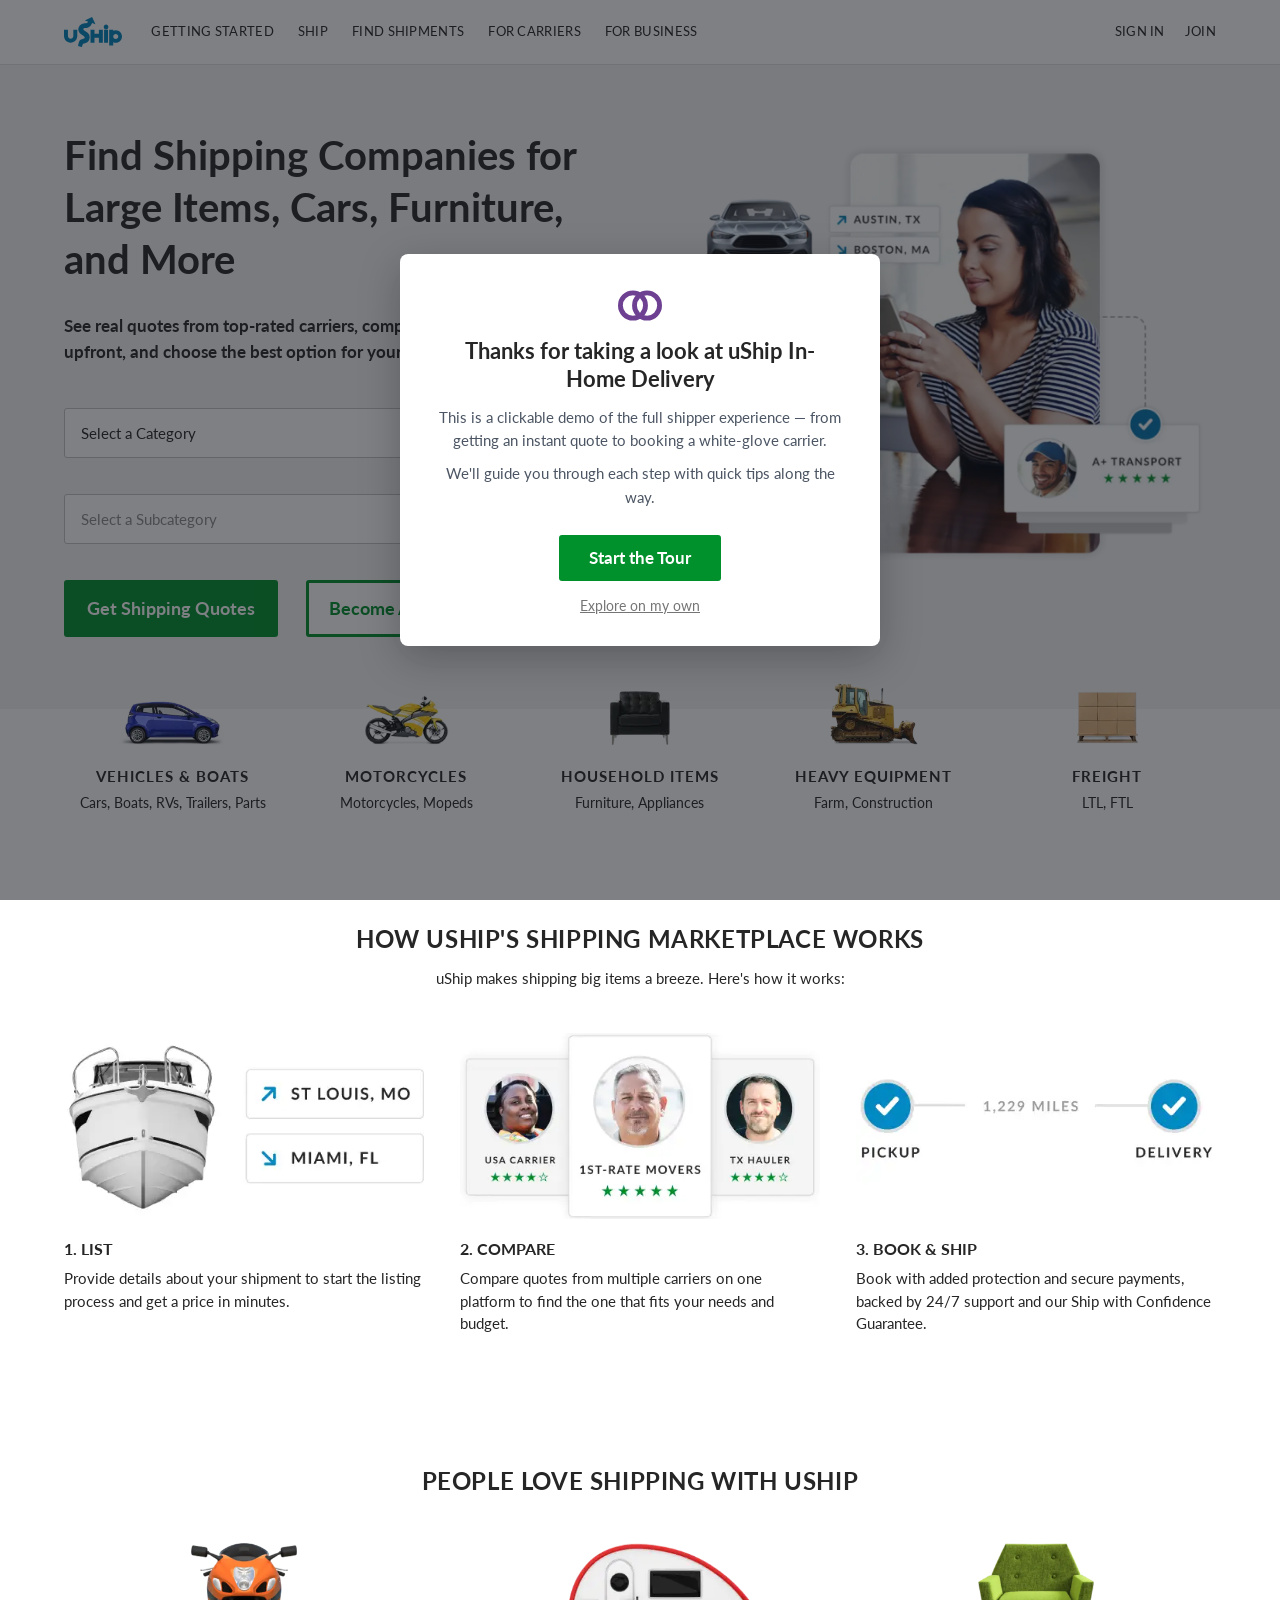
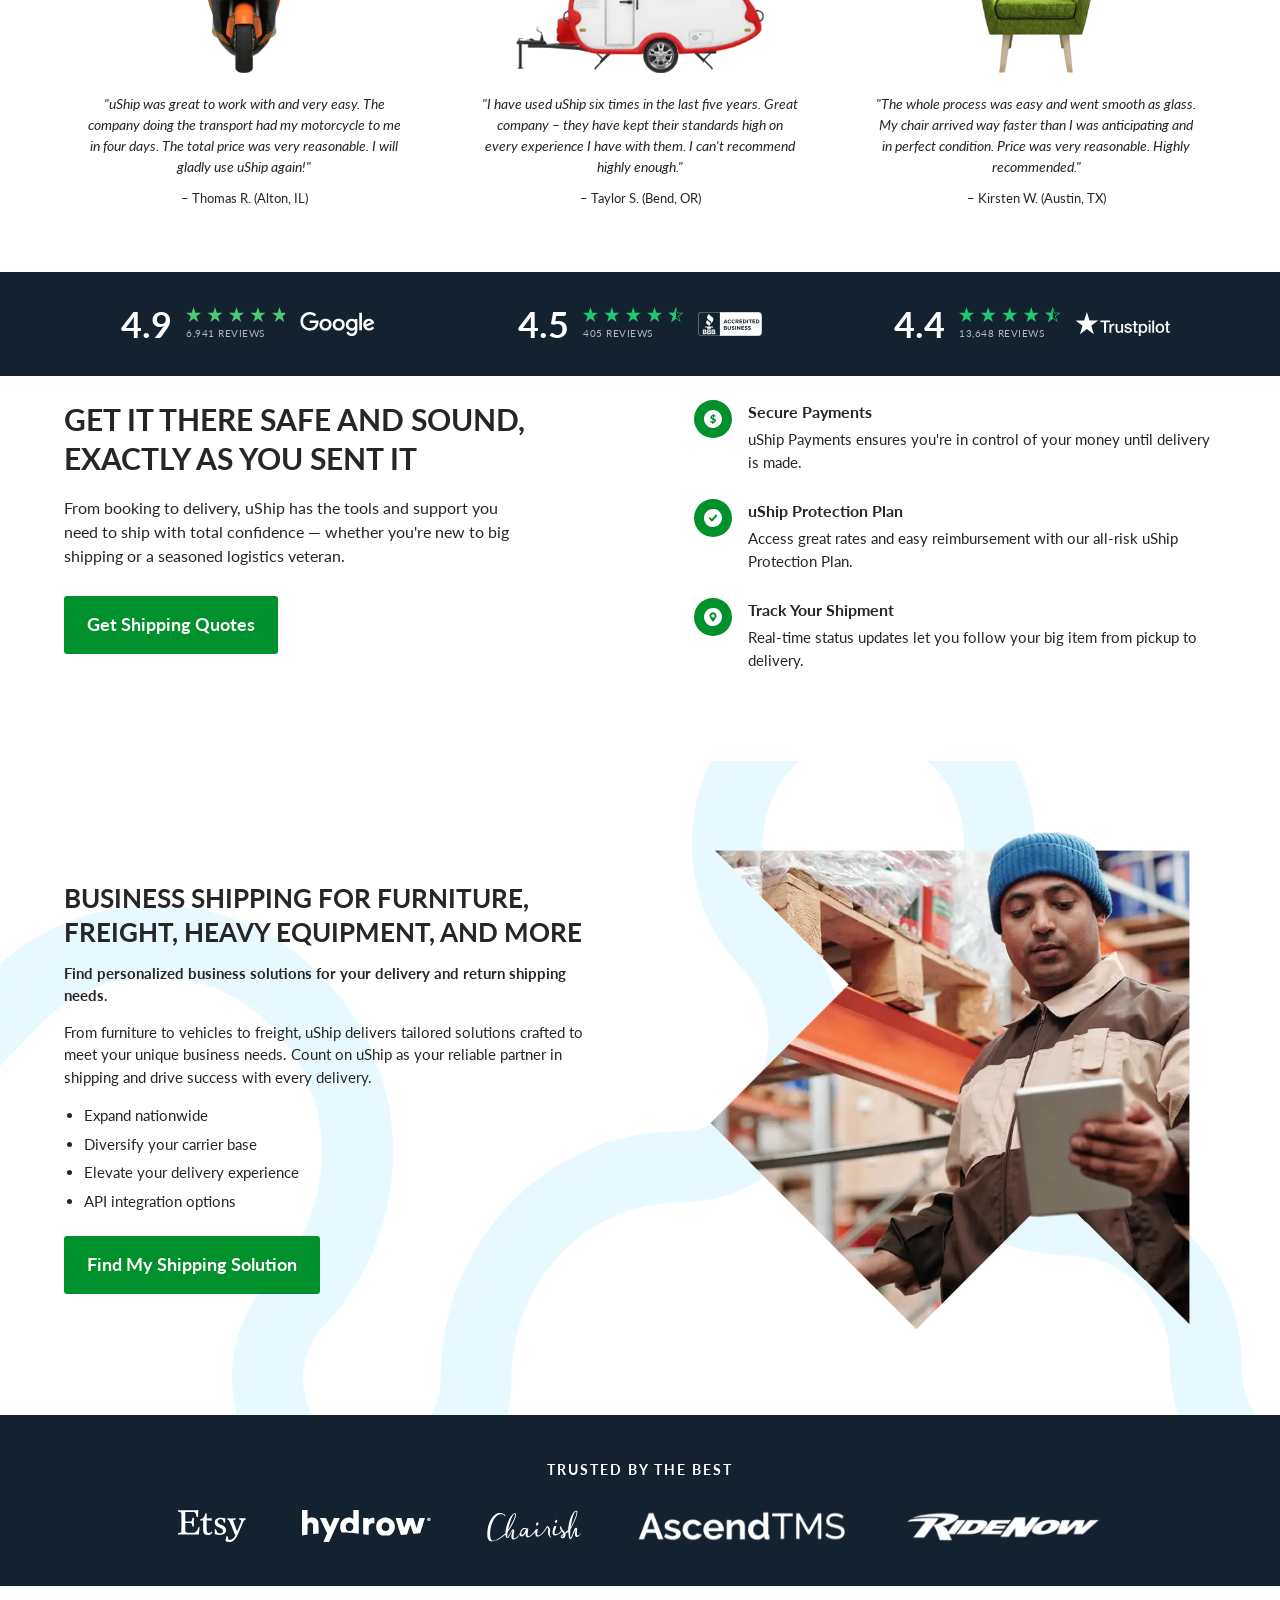
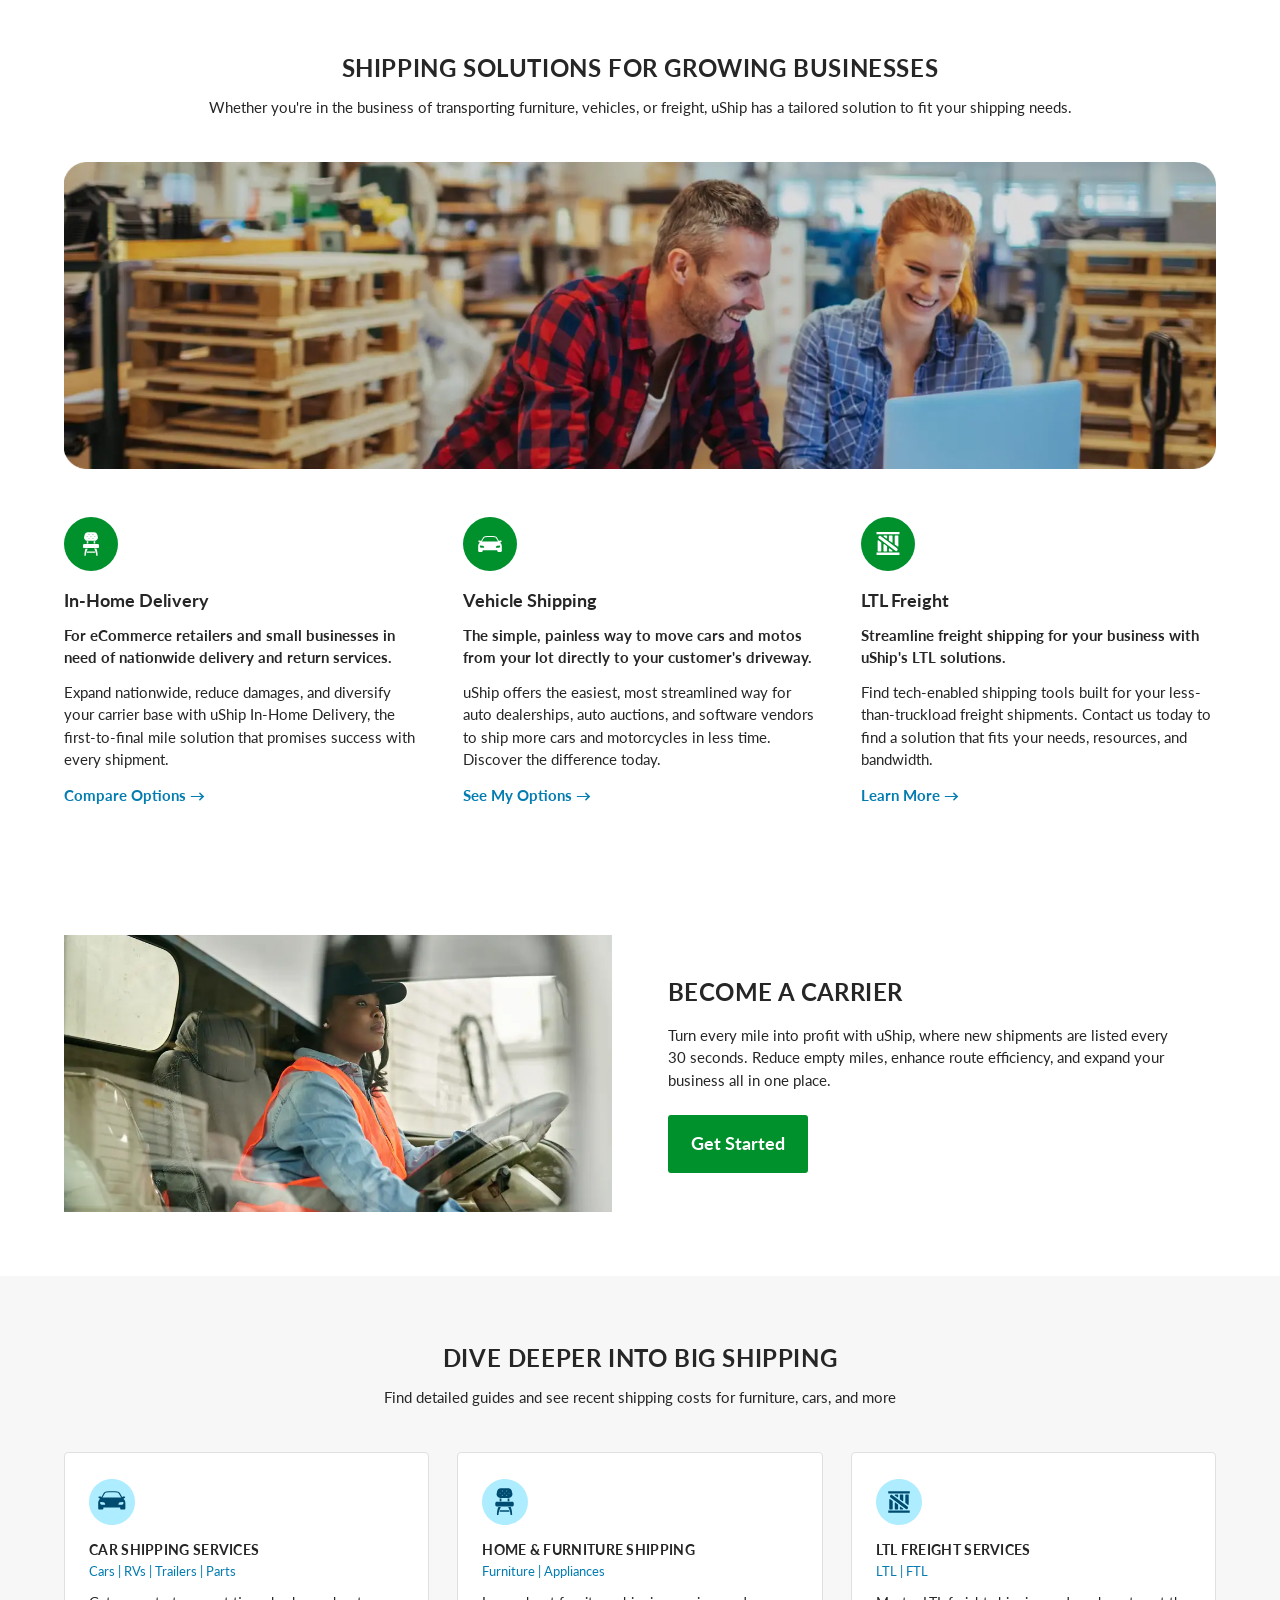
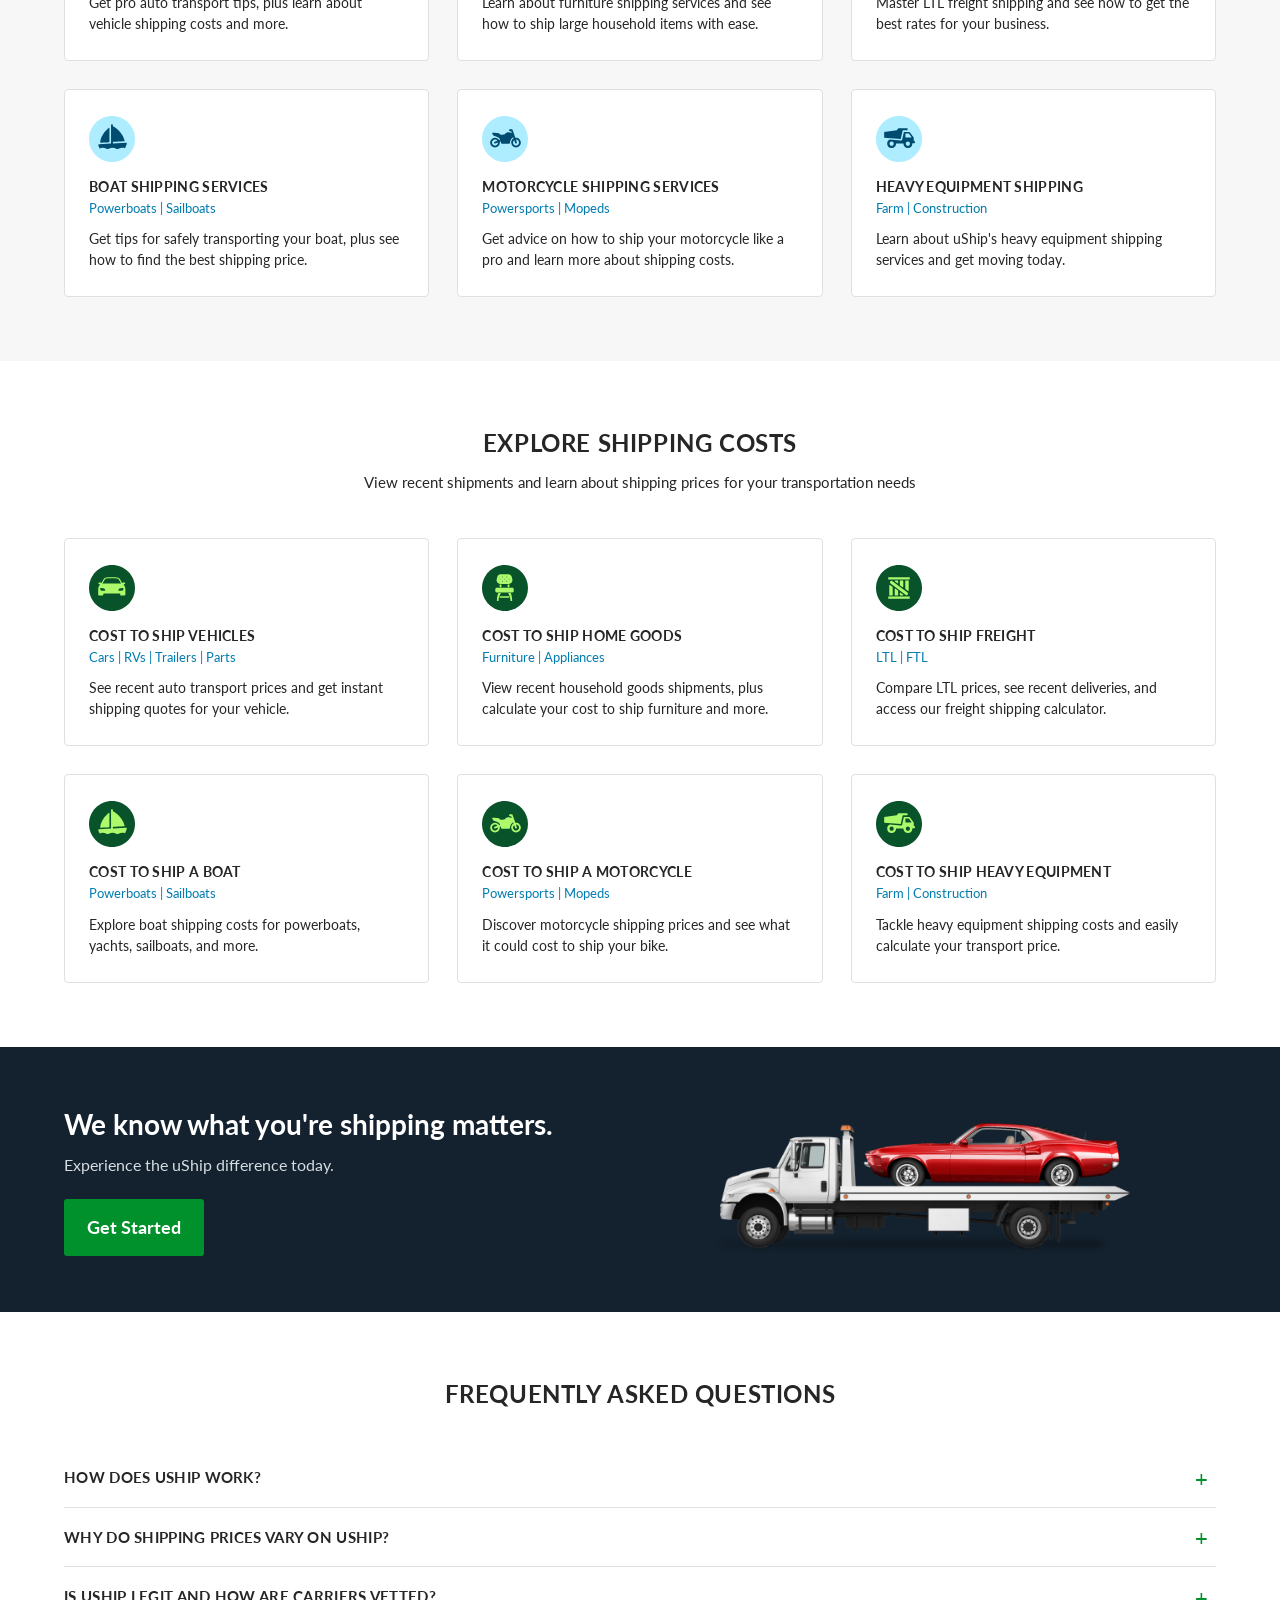
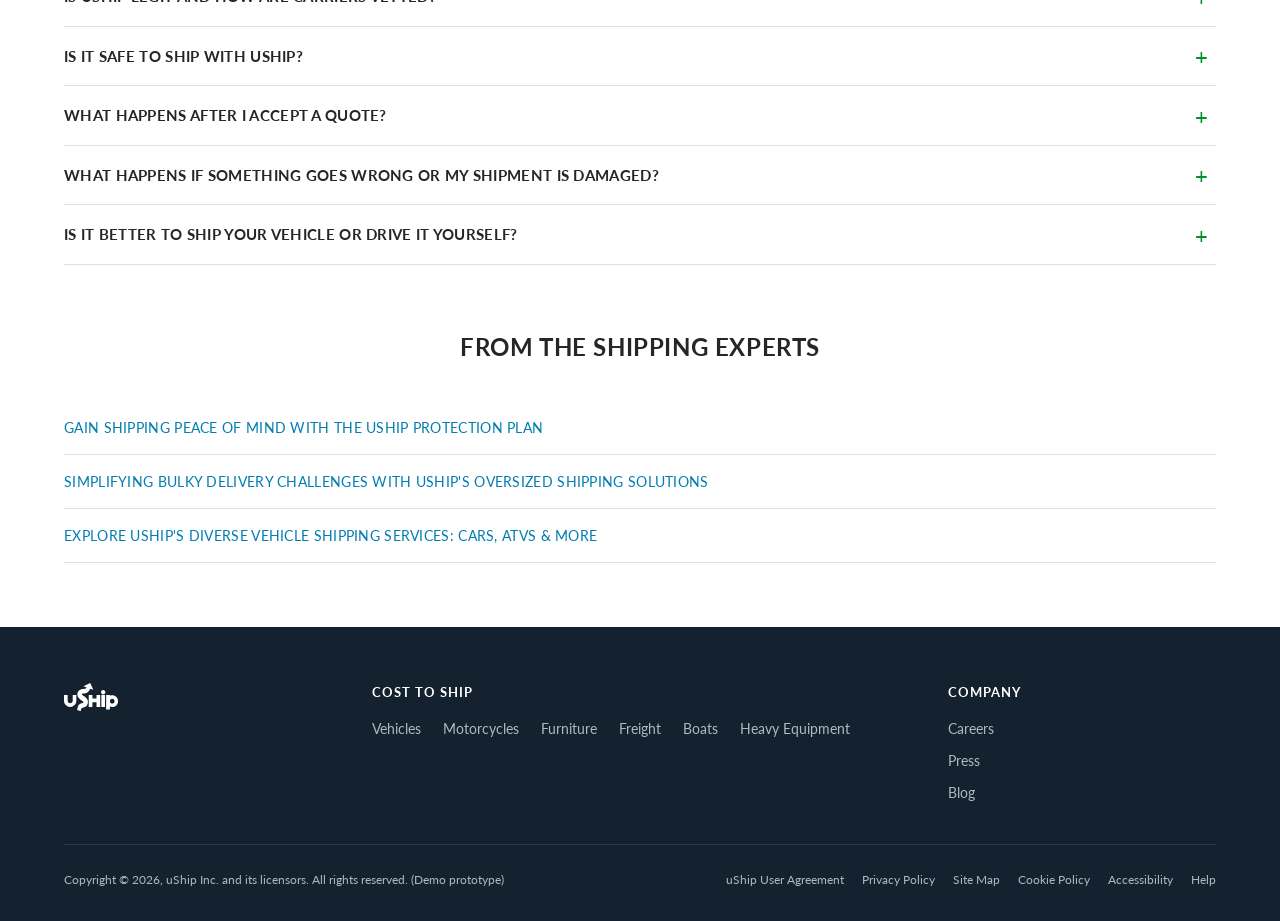
==== commit 7492c86c: "Add guided prospect tour, booking flow pages, and demo polish - Welcome modal + step-by-step tooltip" ====
--- a/index.html
+++ b/index.html
@@ -7,7 +7,7 @@
 <link rel="preconnect" href="https://fonts.googleapis.com">
 <link rel="preconnect" href="https://fonts.gstatic.com" crossorigin>
 <link href="https://fonts.googleapis.com/css2?family=Lato:ital,wght@0,400;0,700;1,400&display=swap" rel="stylesheet">
-<link rel="stylesheet" href="css/styles.css?v=2">
+<link rel="stylesheet" href="css/styles.css?v=3">
 </head>
 <body>
 
@@ -480,6 +480,6 @@
   </div>
 </footer>
 
-<script src="js/app.js?v=2"></script>
+<script src="js/app.js?v=3"></script>
 </body>
 </html>
--- a/css/styles.css
+++ b/css/styles.css
@@ -1598,3 +1598,76 @@
   .safe h2 { font-size: 26px; }
   .business h2 { font-size: 24px; }
 }
+
+/* ============================================
+   Guided tour
+   ============================================ */
+.tour-welcome-overlay {
+  position: fixed; inset: 0; z-index: 400;
+  background: rgba(20, 25, 32, .55);
+  display: flex; align-items: center; justify-content: center;
+  padding: 20px;
+}
+.tour-welcome {
+  background: #fff; border-radius: 8px;
+  max-width: 480px; width: 100%;
+  padding: 36px 36px 32px;
+  text-align: center;
+  box-shadow: 0 12px 40px rgba(0,0,0,.25);
+}
+.tour-welcome .tour-rings { margin: 0 auto 16px; width: 44px; }
+.tour-welcome h2 { font: 700 22px/1.3 var(--font); color: #262626; margin-bottom: 12px; }
+.tour-welcome p { font: 400 15px/1.55 var(--font); color: #4b5563; margin-bottom: 10px; }
+.tour-welcome .tour-start {
+  display: inline-block; margin-top: 16px;
+  background: var(--green); color: #fff;
+  font: 700 17px/1.2 var(--font);
+  padding: 13px 30px; border-radius: 3px; border: none; cursor: pointer;
+}
+.tour-welcome .tour-start:hover { background: var(--green-dark); }
+.tour-welcome .tour-later {
+  display: block; margin: 16px auto 0;
+  background: none; border: none; cursor: pointer;
+  font: 400 14px var(--font); color: #757575; text-decoration: underline;
+}
+
+.tour-ring {
+  position: relative;
+  outline: 3px solid #0288c2 !important;
+  outline-offset: 3px;
+  border-radius: 4px;
+  box-shadow: 0 0 0 6px rgba(2, 136, 194, .18);
+  z-index: 320 !important;
+}
+.tour-tip {
+  position: absolute; z-index: 420;
+  width: 290px;
+  background: #fff; border-radius: 6px;
+  border-top: 4px solid #0288c2;
+  box-shadow: 0 8px 28px rgba(0,0,0,.22);
+  padding: 16px 18px 14px;
+}
+.tour-tip.tour-tip-ihd { border-top-color: #6d4092; }
+.tour-tip h4 {
+  font: 700 11px/14px var(--font); letter-spacing: 1px; text-transform: uppercase;
+  color: #0288c2; margin-bottom: 6px;
+}
+.tour-tip.tour-tip-ihd h4 { color: #6d4092; }
+.tour-tip p { font: 400 14px/1.5 var(--font); color: #262626; }
+.tour-tip-foot {
+  display: flex; align-items: center; justify-content: space-between;
+  margin-top: 14px;
+}
+.tour-tip-count { font: 400 12px var(--font); color: #999; }
+.tour-tip-skip { background: none; border: none; cursor: pointer; font: 400 12px var(--font); color: #757575; text-decoration: underline; }
+.tour-tip-next {
+  background: #0288c2; color: #fff; border: none; cursor: pointer;
+  font: 700 14px var(--font);
+  padding: 7px 18px; border-radius: 3px;
+}
+.tour-tip-next:hover { background: #027cb1; }
+.tour-tip-action { font: 700 13px var(--font); color: #00902c; display: inline-flex; align-items: center; }
+.tour-tip-arrow {
+  position: absolute; width: 14px; height: 14px;
+  background: #fff; transform: rotate(45deg);
+}
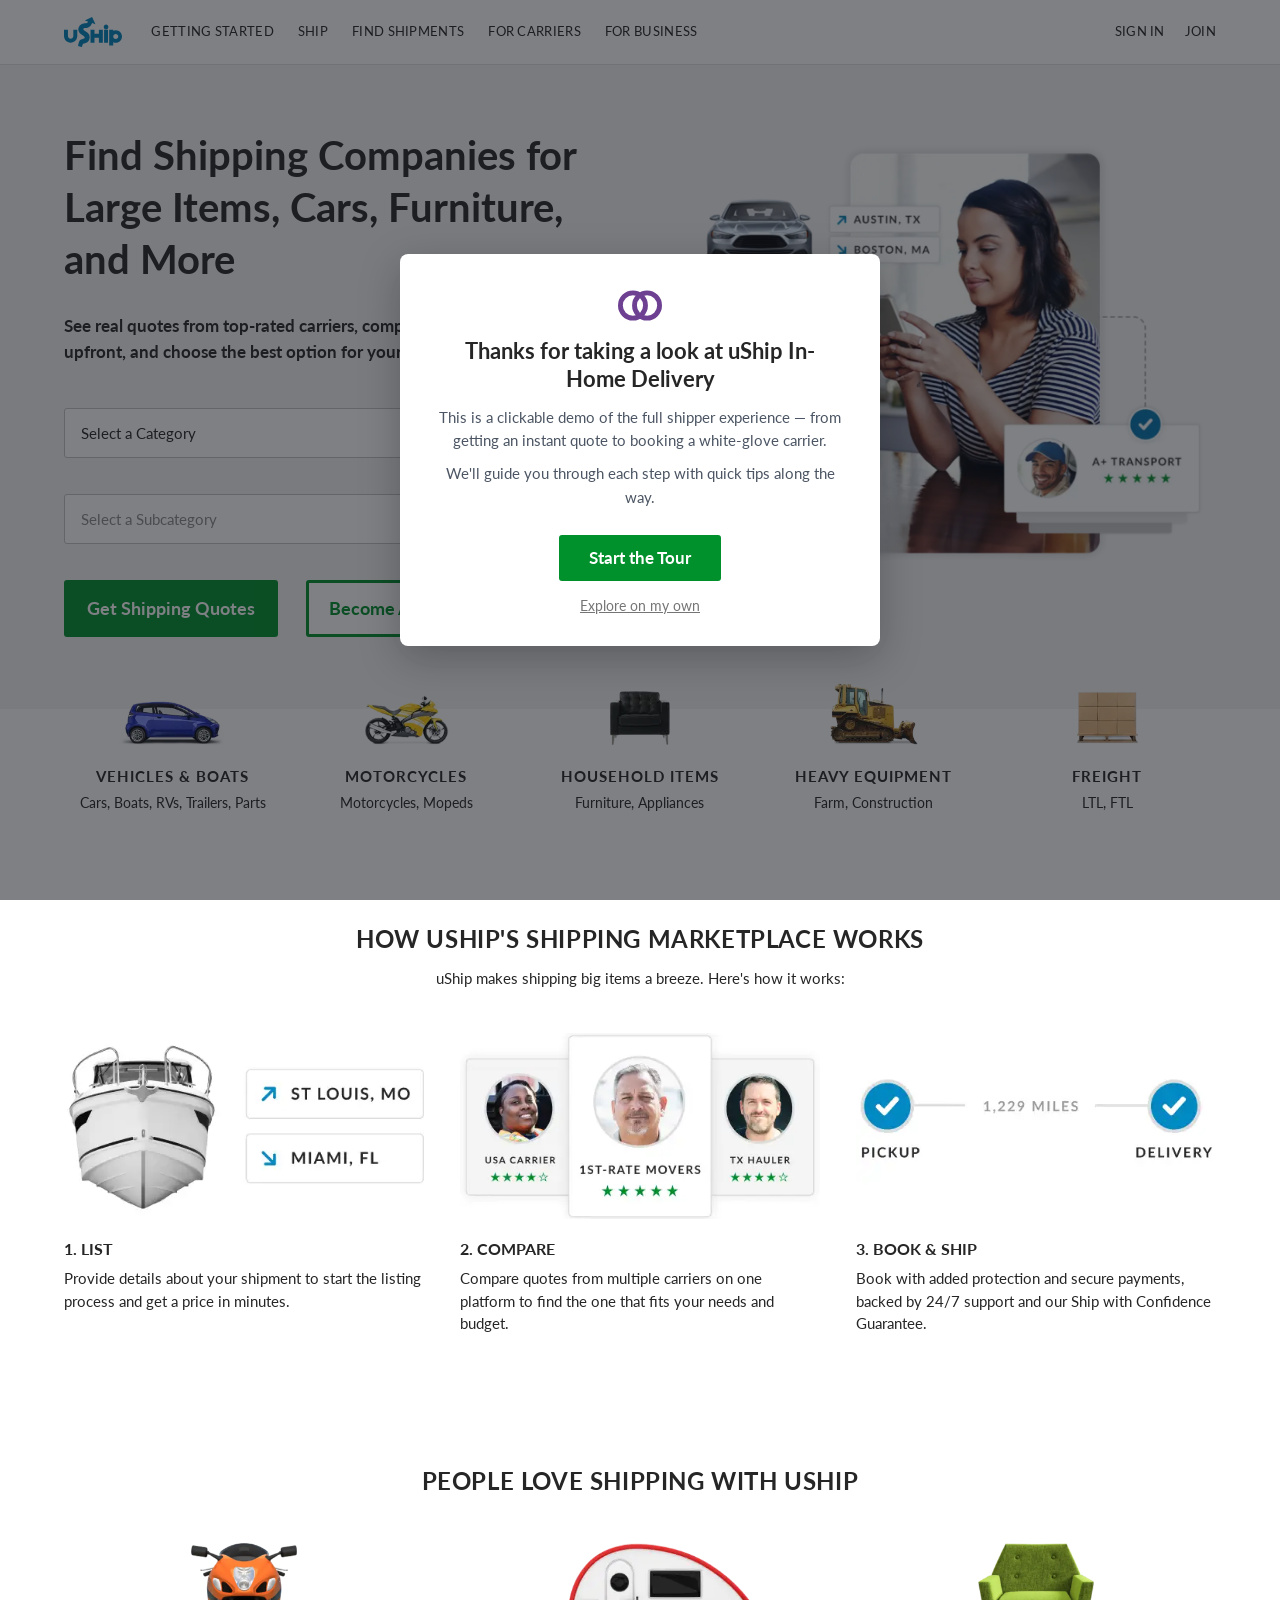
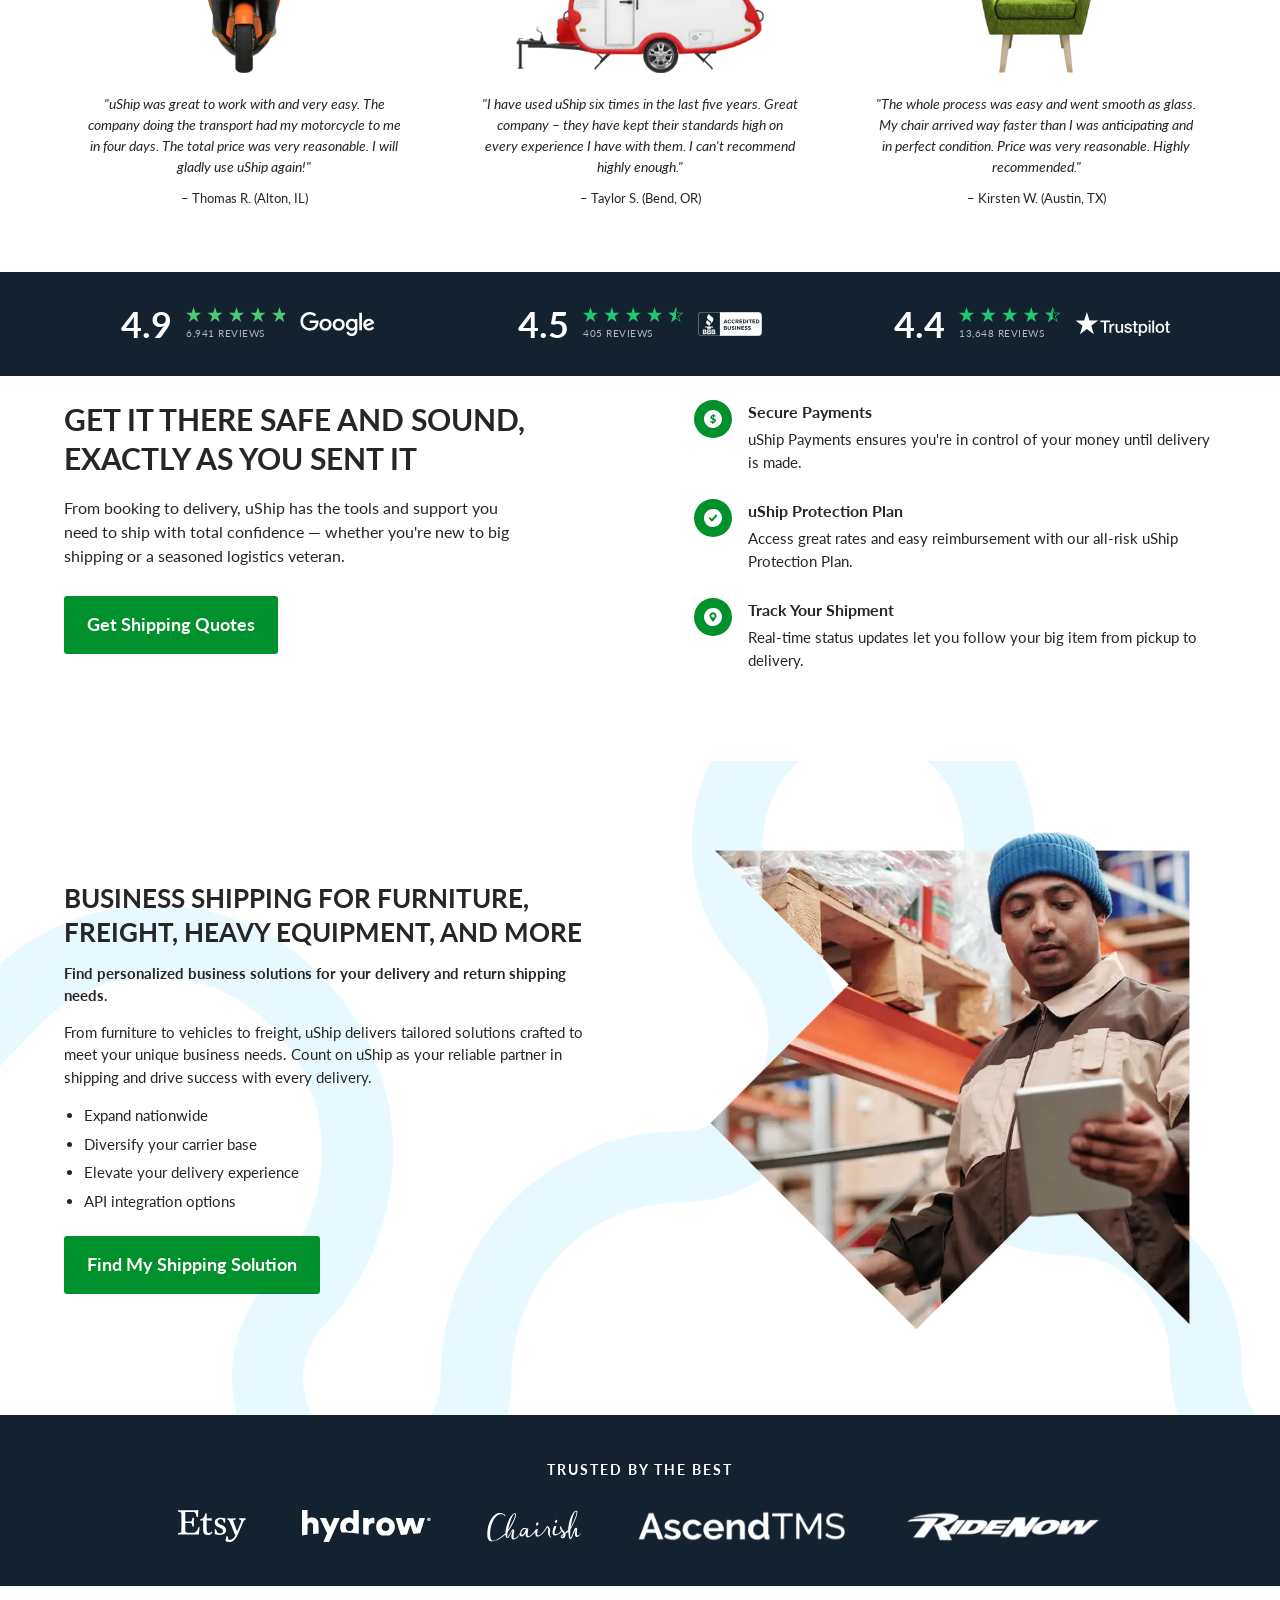
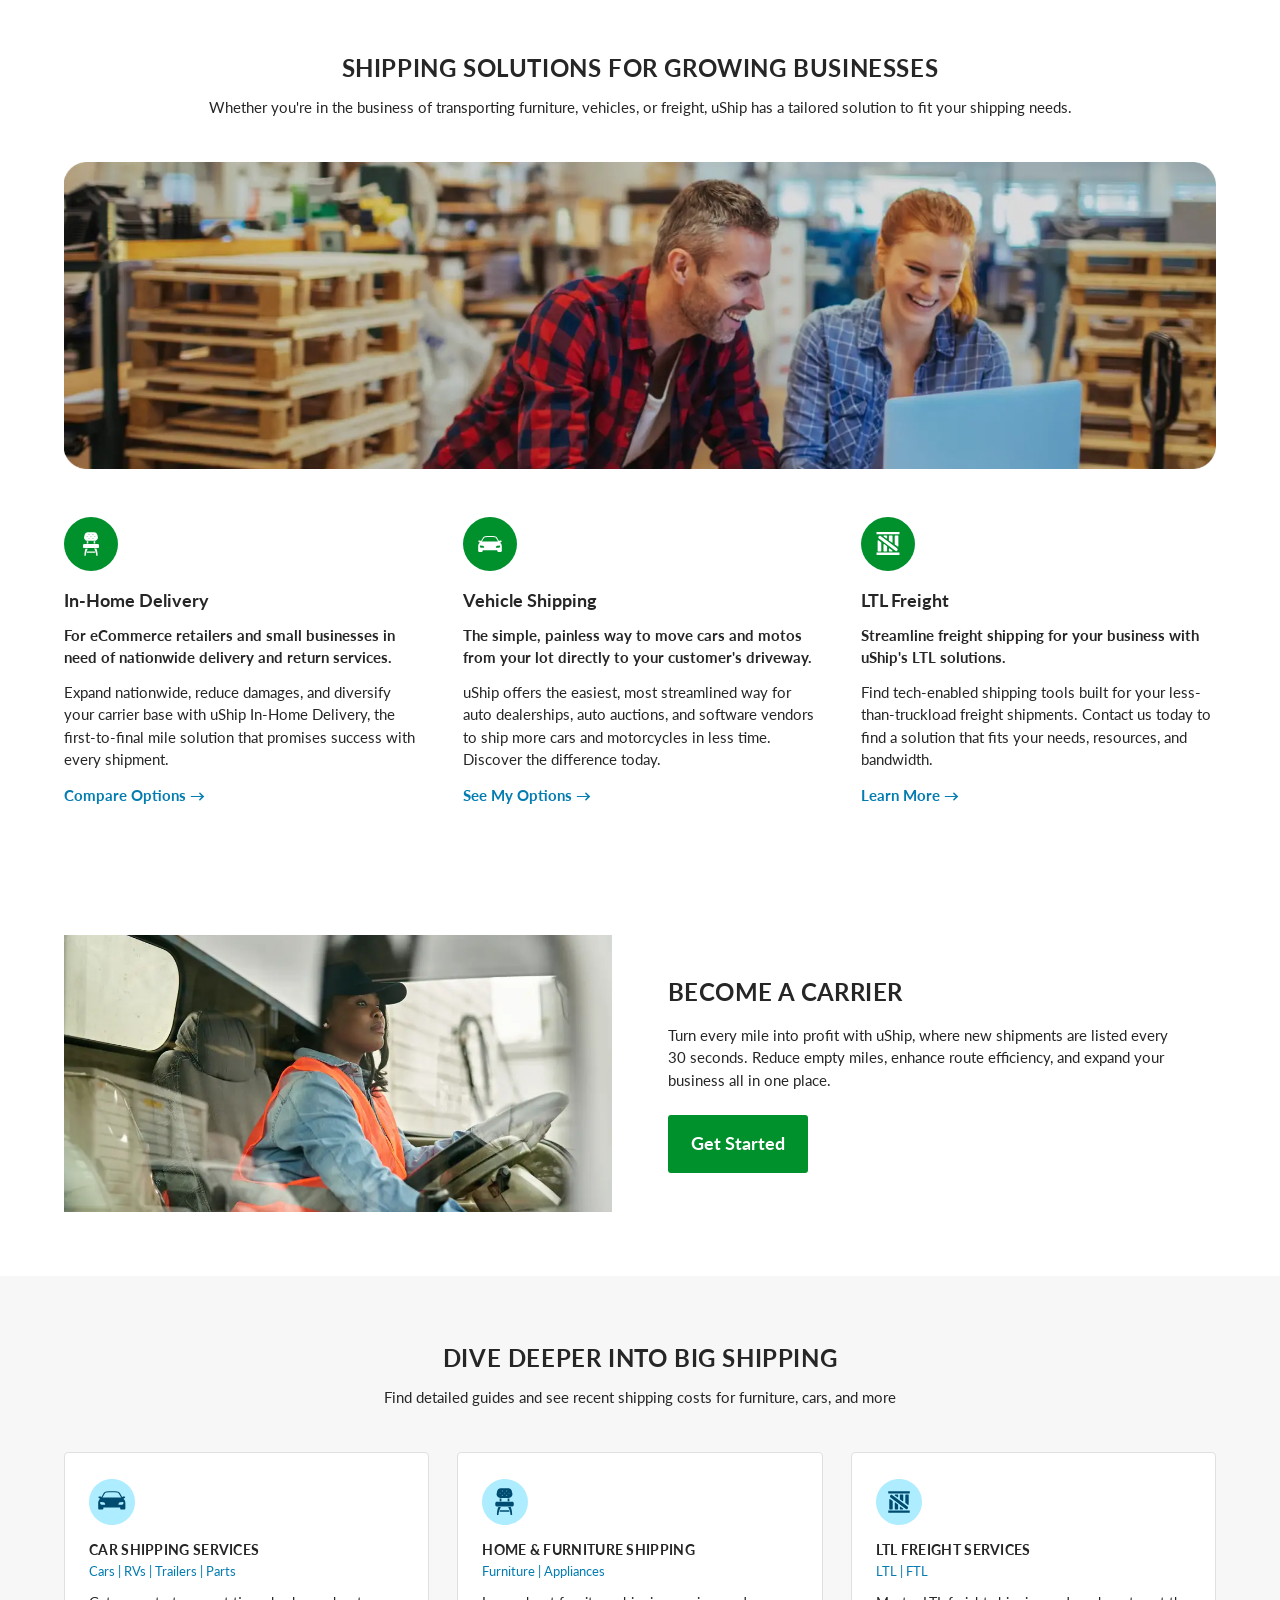
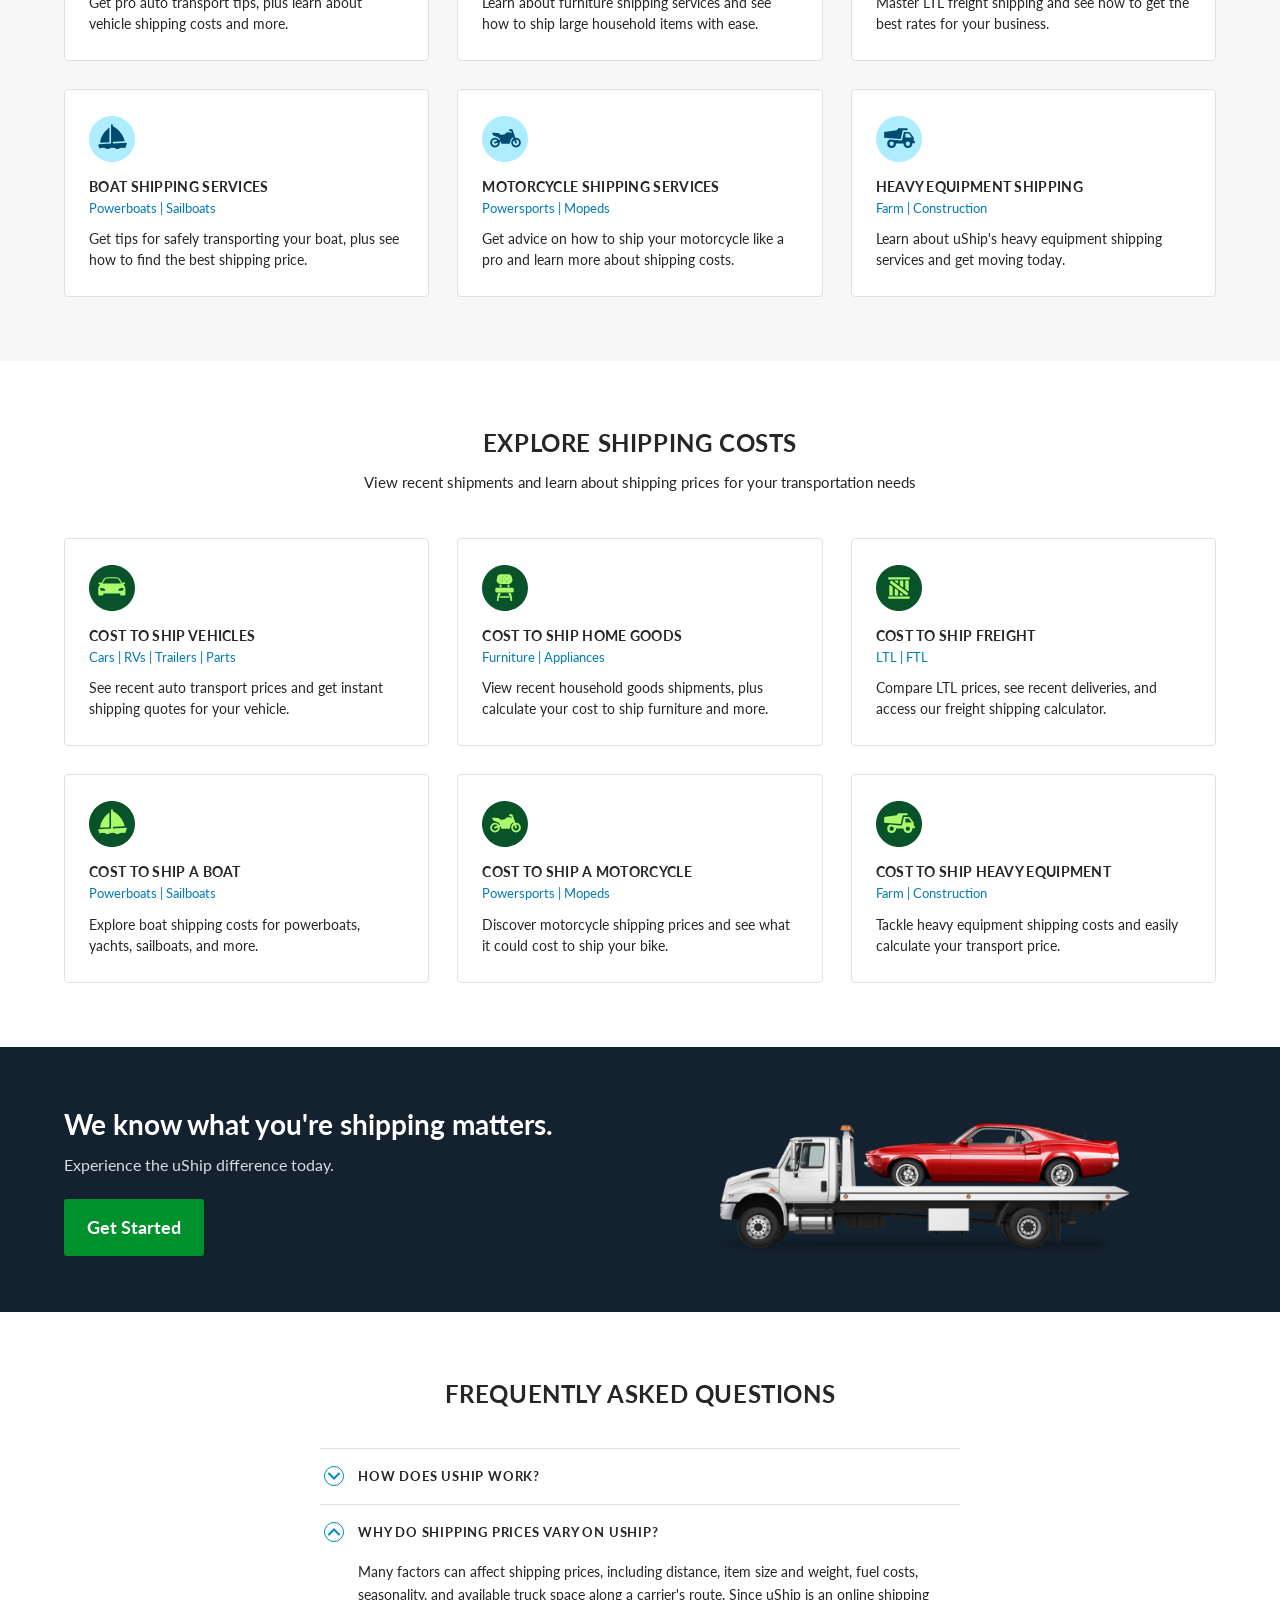
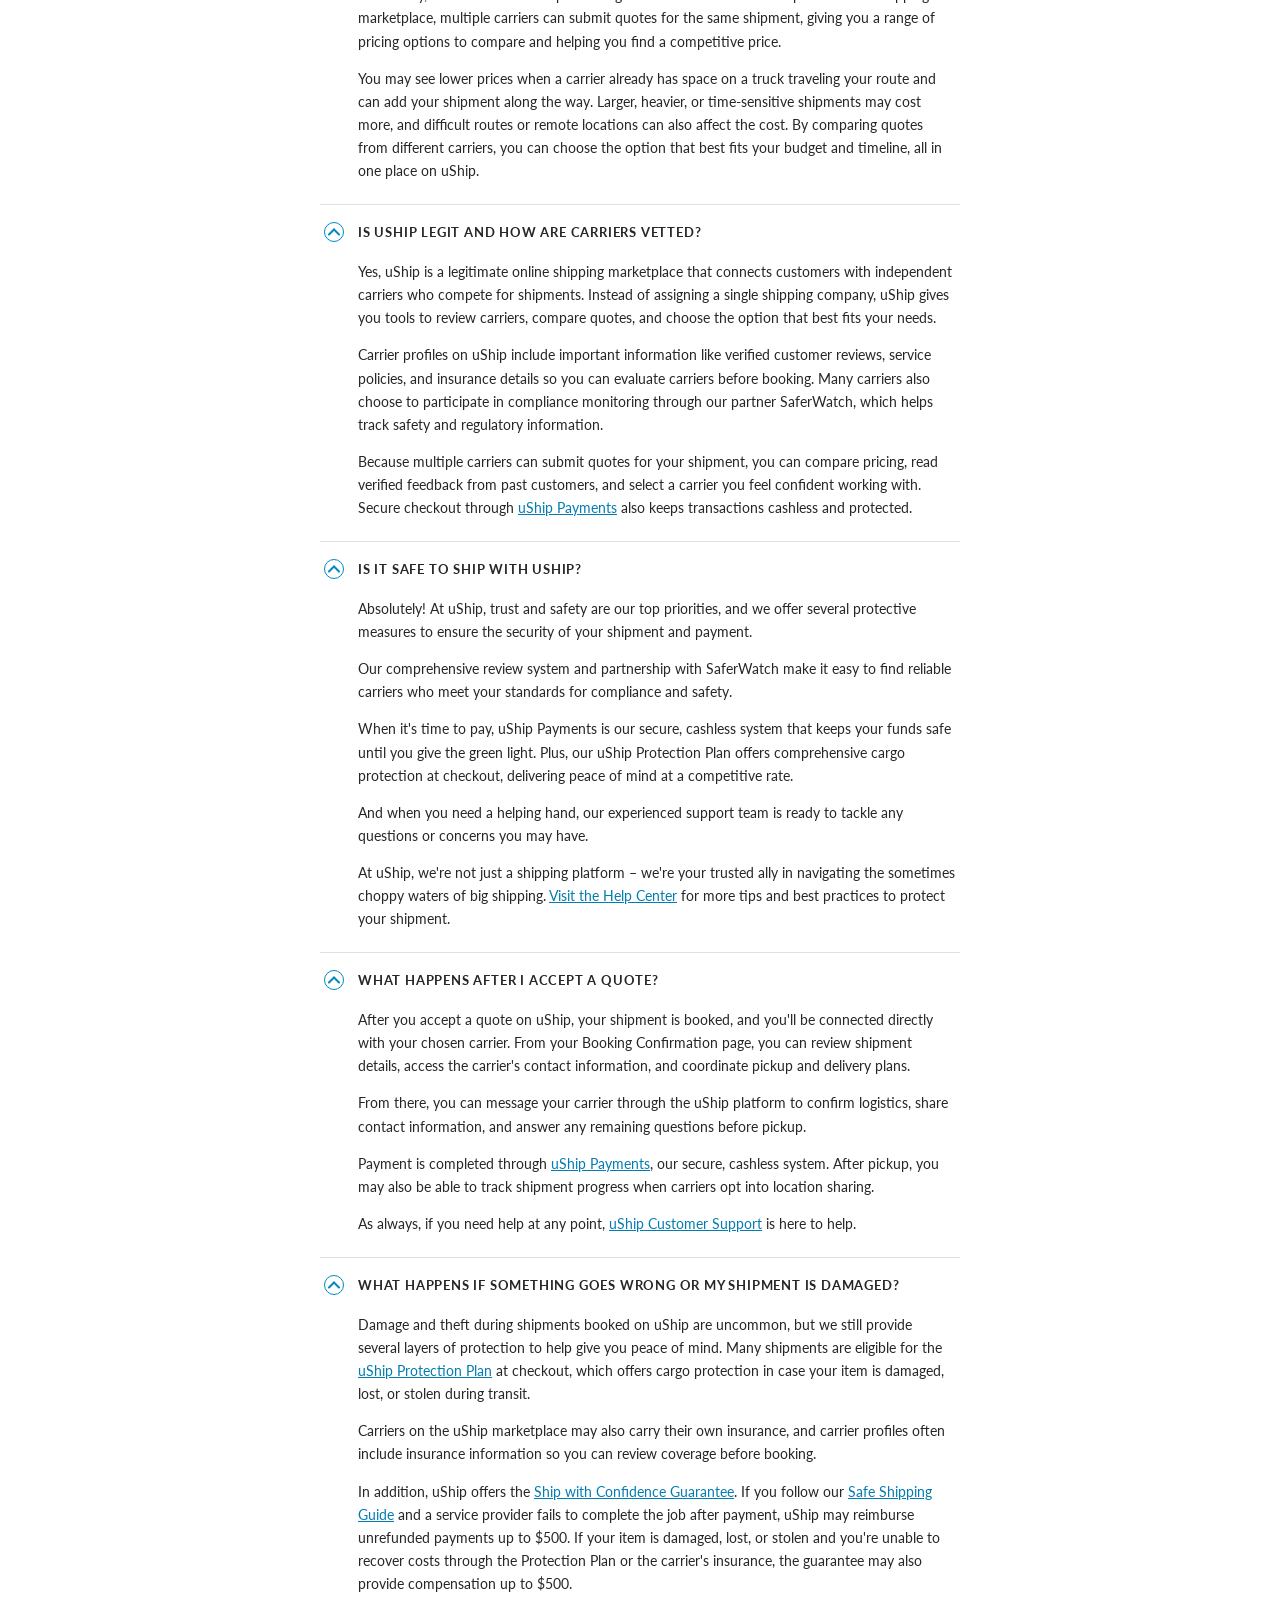
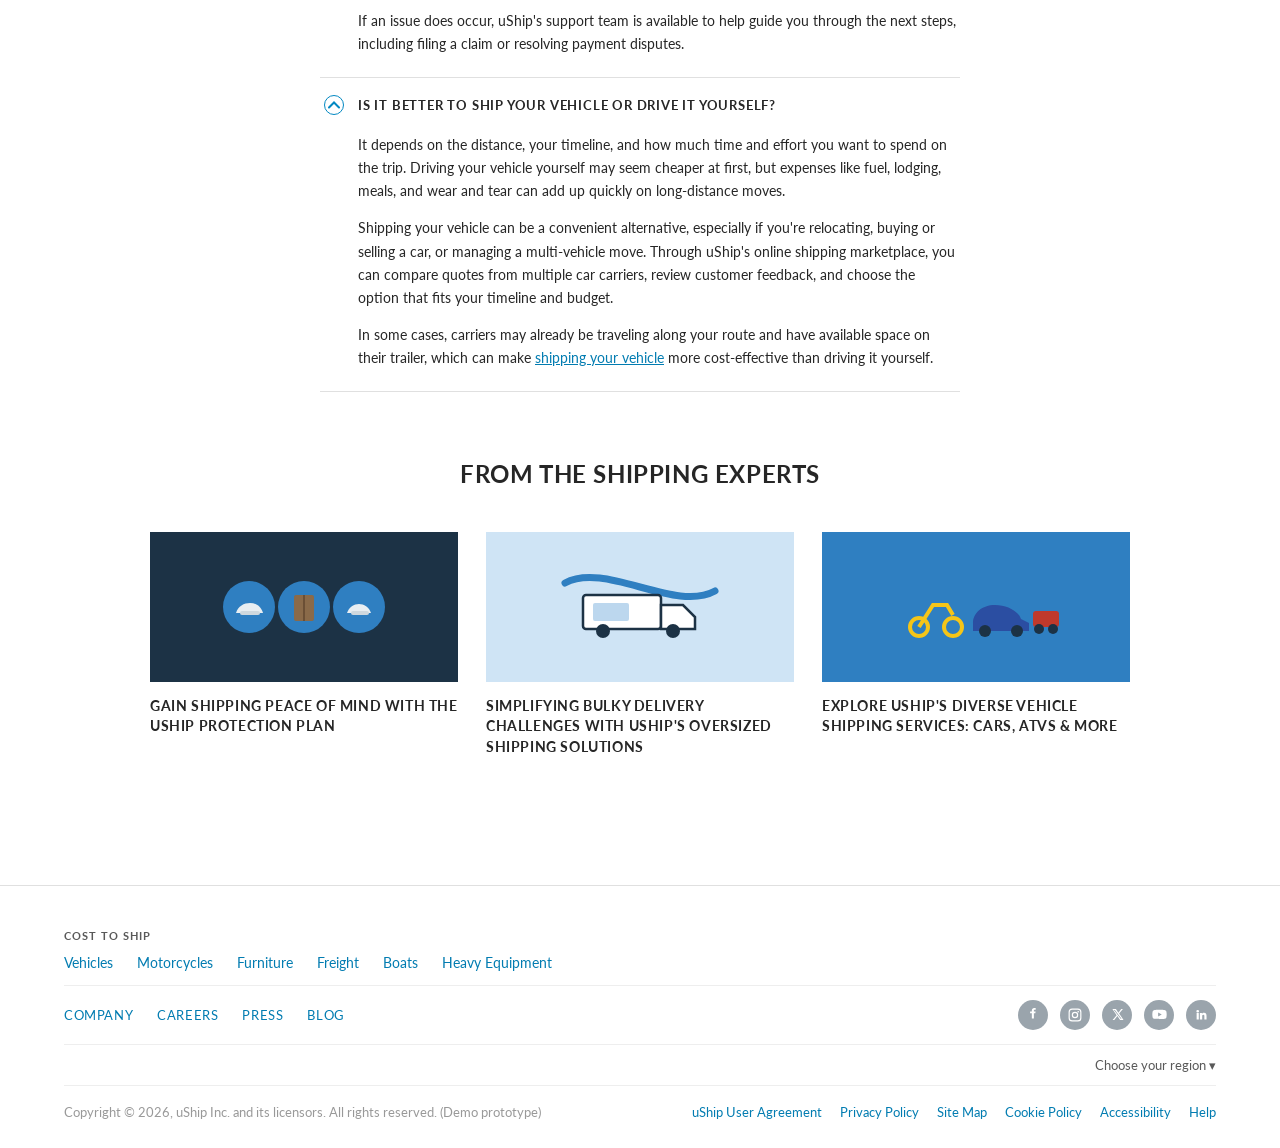
==== commit 7ff38a9a: "Match homepage FAQ, experts cards, and footer to design - FAQ: blue circled chevrons, full multi-par" ====
--- a/index.html
+++ b/index.html
@@ -396,32 +396,62 @@
     <h2 class="section-title">Frequently Asked Questions</h2>
     <div class="faq-list" style="margin-top:36px">
       <details>
-        <summary>How does uShip work?</summary>
-        <p class="faq-a">Unlike traditional brokers or transport companies, uShip is an online shipping marketplace that connects users with thousands of professional and independent carriers on one platform. Fueled by 20 years of pricing data and a nationwide network of over 35,000 active carriers, we're able to provide transparent, competitive pricing that takes the guesswork out of big shipping.</p>
-      </details>
-      <details>
-        <summary>Why do shipping prices vary on uShip?</summary>
-        <p class="faq-a">Many factors can affect shipping prices, including distance, item size and weight, fuel costs, seasonality, and available truck space along a carrier's route. Since uShip is an online shipping marketplace, multiple carriers can submit quotes for the same shipment, giving you a range of pricing options to compare and helping you find a competitive price.</p>
-      </details>
-      <details>
-        <summary>Is uShip legit and how are carriers vetted?</summary>
-        <p class="faq-a">Yes, uShip is a legitimate online shipping marketplace that connects customers with independent carriers who compete for shipments. Instead of assigning a single shipping company, uShip gives you tools to review carriers, compare quotes, and choose the option that best fits your needs.</p>
-      </details>
-      <details>
-        <summary>Is it safe to ship with uShip?</summary>
-        <p class="faq-a">Absolutely! At uShip, trust and safety are our top priorities, and we offer several protective measures to ensure the security of your shipment and payment. Our comprehensive review system and partnership with SaferWatch make it easy to find reliable carriers who meet your standards for compliance and safety.</p>
-      </details>
-      <details>
-        <summary>What happens after I accept a quote?</summary>
-        <p class="faq-a">After you accept a quote on uShip, your shipment is booked, and you'll be connected directly with your chosen carrier. From your Booking Confirmation page, you can review shipment details, access the carrier's contact information, and coordinate pickup and delivery plans.</p>
-      </details>
-      <details>
-        <summary>What happens if something goes wrong or my shipment is damaged?</summary>
-        <p class="faq-a">Damage and theft during shipments booked on uShip are uncommon, but we still provide several layers of protection to help give you peace of mind. Many shipments are eligible for the uShip Protection Plan at checkout, which offers cargo protection in case your item is damaged, lost, or stolen during transit.</p>
-      </details>
-      <details>
-        <summary>Is it better to ship your vehicle or drive it yourself?</summary>
-        <p class="faq-a">It depends on the distance, your timeline, and how much time and effort you want to spend on the trip. Driving your vehicle yourself may seem cheaper at first, but expenses like fuel, lodging, meals, and wear and tear can add up quickly on long-distance moves.</p>
+        <summary><span class="faq-chev"><svg width="12" height="8" viewBox="0 0 12 8" fill="none" stroke="currentColor" stroke-width="2" stroke-linecap="round"><path d="M1 1.5l5 5 5-5"/></svg></span>How does uShip work?</summary>
+        <div class="faq-a">
+          <p>Unlike traditional brokers or transport companies, uShip is an online shipping marketplace that connects users with thousands of professional and independent carriers on one platform.</p>
+          <p>Fueled by 20 years of pricing data and a nationwide network of over 35,000 active carriers, we're able to provide transparent, competitive pricing that takes the guesswork out of big shipping. Simply tell us about the item you need to ship, compare quotes from carriers, and book the option that fits your needs and budget.</p>
+        </div>
+      </details>
+      <details open>
+        <summary><span class="faq-chev"><svg width="12" height="8" viewBox="0 0 12 8" fill="none" stroke="currentColor" stroke-width="2" stroke-linecap="round"><path d="M1 1.5l5 5 5-5"/></svg></span>Why do shipping prices vary on uShip?</summary>
+        <div class="faq-a">
+          <p>Many factors can affect shipping prices, including distance, item size and weight, fuel costs, seasonality, and available truck space along a carrier's route. Since uShip is an online shipping marketplace, multiple carriers can submit quotes for the same shipment, giving you a range of pricing options to compare and helping you find a competitive price.</p>
+          <p>You may see lower prices when a carrier already has space on a truck traveling your route and can add your shipment along the way. Larger, heavier, or time-sensitive shipments may cost more, and difficult routes or remote locations can also affect the cost. By comparing quotes from different carriers, you can choose the option that best fits your budget and timeline, all in one place on uShip.</p>
+        </div>
+      </details>
+      <details open>
+        <summary><span class="faq-chev"><svg width="12" height="8" viewBox="0 0 12 8" fill="none" stroke="currentColor" stroke-width="2" stroke-linecap="round"><path d="M1 1.5l5 5 5-5"/></svg></span>Is uShip legit and how are carriers vetted?</summary>
+        <div class="faq-a">
+          <p>Yes, uShip is a legitimate online shipping marketplace that connects customers with independent carriers who compete for shipments. Instead of assigning a single shipping company, uShip gives you tools to review carriers, compare quotes, and choose the option that best fits your needs.</p>
+          <p>Carrier profiles on uShip include important information like verified customer reviews, service policies, and insurance details so you can evaluate carriers before booking. Many carriers also choose to participate in compliance monitoring through our partner SaferWatch, which helps track safety and regulatory information.</p>
+          <p>Because multiple carriers can submit quotes for your shipment, you can compare pricing, read verified feedback from past customers, and select a carrier you feel confident working with. Secure checkout through <a href="#">uShip Payments</a> also keeps transactions cashless and protected.</p>
+        </div>
+      </details>
+      <details open>
+        <summary><span class="faq-chev"><svg width="12" height="8" viewBox="0 0 12 8" fill="none" stroke="currentColor" stroke-width="2" stroke-linecap="round"><path d="M1 1.5l5 5 5-5"/></svg></span>Is it safe to ship with uShip?</summary>
+        <div class="faq-a">
+          <p>Absolutely! At uShip, trust and safety are our top priorities, and we offer several protective measures to ensure the security of your shipment and payment.</p>
+          <p>Our comprehensive review system and partnership with SaferWatch make it easy to find reliable carriers who meet your standards for compliance and safety.</p>
+          <p>When it's time to pay, uShip Payments is our secure, cashless system that keeps your funds safe until you give the green light. Plus, our uShip Protection Plan offers comprehensive cargo protection at checkout, delivering peace of mind at a competitive rate.</p>
+          <p>And when you need a helping hand, our experienced support team is ready to tackle any questions or concerns you may have.</p>
+          <p>At uShip, we're not just a shipping platform – we're your trusted ally in navigating the sometimes choppy waters of big shipping. <a href="#">Visit the Help Center</a> for more tips and best practices to protect your shipment.</p>
+        </div>
+      </details>
+      <details open>
+        <summary><span class="faq-chev"><svg width="12" height="8" viewBox="0 0 12 8" fill="none" stroke="currentColor" stroke-width="2" stroke-linecap="round"><path d="M1 1.5l5 5 5-5"/></svg></span>What happens after I accept a quote?</summary>
+        <div class="faq-a">
+          <p>After you accept a quote on uShip, your shipment is booked, and you'll be connected directly with your chosen carrier. From your Booking Confirmation page, you can review shipment details, access the carrier's contact information, and coordinate pickup and delivery plans.</p>
+          <p>From there, you can message your carrier through the uShip platform to confirm logistics, share contact information, and answer any remaining questions before pickup.</p>
+          <p>Payment is completed through <a href="#">uShip Payments</a>, our secure, cashless system. After pickup, you may also be able to track shipment progress when carriers opt into location sharing.</p>
+          <p>As always, if you need help at any point, <a href="#">uShip Customer Support</a> is here to help.</p>
+        </div>
+      </details>
+      <details open>
+        <summary><span class="faq-chev"><svg width="12" height="8" viewBox="0 0 12 8" fill="none" stroke="currentColor" stroke-width="2" stroke-linecap="round"><path d="M1 1.5l5 5 5-5"/></svg></span>What happens if something goes wrong or my shipment is damaged?</summary>
+        <div class="faq-a">
+          <p>Damage and theft during shipments booked on uShip are uncommon, but we still provide several layers of protection to help give you peace of mind. Many shipments are eligible for the <a href="#">uShip Protection Plan</a> at checkout, which offers cargo protection in case your item is damaged, lost, or stolen during transit.</p>
+          <p>Carriers on the uShip marketplace may also carry their own insurance, and carrier profiles often include insurance information so you can review coverage before booking.</p>
+          <p>In addition, uShip offers the <a href="#">Ship with Confidence Guarantee</a>. If you follow our <a href="#">Safe Shipping Guide</a> and a service provider fails to complete the job after payment, uShip may reimburse unrefunded payments up to $500. If your item is damaged, lost, or stolen and you're unable to recover costs through the Protection Plan or the carrier's insurance, the guarantee may also provide compensation up to $500.</p>
+          <p>If an issue does occur, uShip's support team is available to help guide you through the next steps, including filing a claim or resolving payment disputes.</p>
+        </div>
+      </details>
+      <details open>
+        <summary><span class="faq-chev"><svg width="12" height="8" viewBox="0 0 12 8" fill="none" stroke="currentColor" stroke-width="2" stroke-linecap="round"><path d="M1 1.5l5 5 5-5"/></svg></span>Is it better to ship your vehicle or drive it yourself?</summary>
+        <div class="faq-a">
+          <p>It depends on the distance, your timeline, and how much time and effort you want to spend on the trip. Driving your vehicle yourself may seem cheaper at first, but expenses like fuel, lodging, meals, and wear and tear can add up quickly on long-distance moves.</p>
+          <p>Shipping your vehicle can be a convenient alternative, especially if you're relocating, buying or selling a car, or managing a multi-vehicle move. Through uShip's online shipping marketplace, you can compare quotes from multiple car carriers, review customer feedback, and choose the option that fits your timeline and budget.</p>
+          <p>In some cases, carriers may already be traveling along your route and have available space on their trailer, which can make <a href="#">shipping your vehicle</a> more cost-effective than driving it yourself.</p>
+        </div>
       </details>
     </div>
   </div>
@@ -431,51 +461,56 @@
 <section class="section" style="padding-top:0">
   <div class="container">
     <h2 class="section-title">From the Shipping Experts</h2>
-    <div class="experts-list" style="margin-top:36px">
-      <a href="#">Gain Shipping Peace of Mind with the uShip Protection Plan</a>
-      <a href="#">Simplifying Bulky Delivery Challenges with uShip's Oversized Shipping Solutions</a>
-      <a href="#">Explore uShip's Diverse Vehicle Shipping Services: Cars, ATVs &amp; More</a>
+    <div class="experts-grid" style="margin-top:40px">
+      <a class="expert-card" href="#">
+        <div class="expert-art expert-art-dark">
+          <svg width="180" height="80" viewBox="0 0 180 80"><circle cx="35" cy="40" r="26" fill="#2f7fc1"/><circle cx="90" cy="40" r="26" fill="#2f7fc1"/><circle cx="145" cy="40" r="26" fill="#2f7fc1"/><path d="M22 46c2-7 8-10 14-10s11 3 13 10z" fill="#e8eef2"/><rect x="26" y="44" width="20" height="4" rx="2" fill="#cfd8de"/><rect x="80" y="28" width="20" height="26" rx="2" fill="#8a6a49"/><line x1="90" y1="28" x2="90" y2="54" stroke="#6b4f35" stroke-width="2"/><path d="M133 46c2-6 7-9 12-9s10 3 12 9z" fill="#e8eef2"/><rect x="137" y="44" width="18" height="4" rx="2" fill="#cfd8de"/></svg>
+        </div>
+        <h3>Gain Shipping Peace of Mind with the uShip Protection Plan</h3>
+      </a>
+      <a class="expert-card" href="#">
+        <div class="expert-art expert-art-light">
+          <svg width="190" height="84" viewBox="0 0 190 84"><path d="M20 18c40-22 110 30 150 8" stroke="#2f7fc1" stroke-width="7" fill="none" stroke-linecap="round"/><rect x="38" y="30" width="78" height="34" rx="3" fill="#fff" stroke="#1c3245" stroke-width="2.5"/><path d="M116 40h22l12 12v12h-34z" fill="#fff" stroke="#1c3245" stroke-width="2.5"/><circle cx="58" cy="66" r="7" fill="#1c3245"/><circle cx="128" cy="66" r="7" fill="#1c3245"/><rect x="48" y="38" width="36" height="18" rx="2" fill="#bcd7ee"/></svg>
+        </div>
+        <h3>Simplifying Bulky Delivery Challenges with uShip's Oversized Shipping Solutions</h3>
+      </a>
+      <a class="expert-card" href="#">
+        <div class="expert-art expert-art-mid">
+          <svg width="190" height="84" viewBox="0 0 190 84"><circle cx="38" cy="62" r="9" fill="none" stroke="#f5c518" stroke-width="4"/><circle cx="72" cy="62" r="9" fill="none" stroke="#f5c518" stroke-width="4"/><path d="M38 62l14-22h14l6 10" stroke="#f5c518" stroke-width="4" fill="none"/><path d="M92 58c0-10 9-18 22-18s24 7 26 14l8 4v8H92z" fill="#2b4ea2"/><circle cx="104" cy="66" r="6" fill="#1c3245"/><circle cx="136" cy="66" r="6" fill="#1c3245"/><rect x="152" y="46" width="26" height="16" rx="3" fill="#c0392b"/><circle cx="158" cy="64" r="5" fill="#1c3245"/><circle cx="172" cy="64" r="5" fill="#1c3245"/></svg>
+        </div>
+        <h3>Explore uShip's Diverse Vehicle Shipping Services: Cars, ATVs &amp; More</h3>
+      </a>
     </div>
   </div>
 </section>
 
 <!-- ============ Footer ============ -->
-<footer class="site-footer">
-  <div class="container">
-    <div class="footer-cols">
-      <div>
-        <a class="logo" href="index.html"><img src="assets/uship-logo.svg" alt="uShip"></a>
-      </div>
-      <div>
-        <h4>Cost to Ship</h4>
-        <ul class="inline-list">
-          <li><a href="#">Vehicles</a></li>
-          <li><a href="#">Motorcycles</a></li>
-          <li><a href="#">Furniture</a></li>
-          <li><a href="#">Freight</a></li>
-          <li><a href="#">Boats</a></li>
-          <li><a href="#">Heavy Equipment</a></li>
-        </ul>
-      </div>
-      <div>
-        <h4>Company</h4>
-        <ul>
-          <li><a href="#">Careers</a></li>
-          <li><a href="#">Press</a></li>
-          <li><a href="#">Blog</a></li>
-        </ul>
-      </div>
-    </div>
-    <div class="footer-legal">
+<footer class="home-footer">
+  <div class="container">
+    <div class="hf-row hf-cost">
+      <h5>Cost to Ship</h5>
+      <nav>
+        <a href="#">Vehicles</a><a href="#">Motorcycles</a><a href="household-items.html">Furniture</a><a href="#">Freight</a><a href="#">Boats</a><a href="#">Heavy Equipment</a>
+      </nav>
+    </div>
+    <div class="hf-row hf-company">
+      <nav>
+        <a href="#">Company</a><a href="#">Careers</a><a href="#">Press</a><a href="#">Blog</a>
+      </nav>
+      <div class="lp-social">
+        <span><svg width="14" height="14" viewBox="0 0 24 24" fill="#fff"><path d="M13.5 9H16l.5-3h-3V4.5c0-.9.3-1.5 1.6-1.5H16.6V.2C16.3.2 15.3 0 14.1 0 11.6 0 10 1.5 10 4.2V6H7v3h3v9h3.5V9z"/></svg></span>
+        <span><svg width="14" height="14" viewBox="0 0 24 24" fill="none" stroke="#fff" stroke-width="2"><rect x="2" y="2" width="20" height="20" rx="5"/><circle cx="12" cy="12" r="4.5"/><circle cx="17.5" cy="6.5" r="1.4" fill="#fff" stroke="none"/></svg></span>
+        <span><svg width="13" height="13" viewBox="0 0 24 24" fill="#fff"><path d="M18.9 2H22l-7 8 8.2 12h-6.4l-5-7.3L6 22H2.9l7.5-8.6L2.5 2h6.6l4.5 6.6L18.9 2zm-1.1 18h1.7L7.1 3.9H5.3L17.8 20z"/></svg></span>
+        <span><svg width="15" height="15" viewBox="0 0 24 24" fill="#fff"><path d="M23 7.2a3 3 0 0 0-2.1-2.1C19 4.5 12 4.5 12 4.5s-7 0-8.9.6A3 3 0 0 0 1 7.2 31 31 0 0 0 .5 12 31 31 0 0 0 1 16.8a3 3 0 0 0 2.1 2.1c1.9.6 8.9.6 8.9.6s7 0 8.9-.6a3 3 0 0 0 2.1-2.1A31 31 0 0 0 23.5 12 31 31 0 0 0 23 7.2zM9.8 15.3V8.7l5.8 3.3-5.8 3.3z"/></svg></span>
+        <span><svg width="13" height="13" viewBox="0 0 24 24" fill="#fff"><path d="M4.98 3.5a2.49 2.49 0 1 1 0 4.98 2.49 2.49 0 0 1 0-4.98zM3 9h4v12H3zM9 9h3.8v1.7h.1c.5-1 1.8-2 3.7-2 4 0 4.7 2.6 4.7 6V21h-4v-5.5c0-1.3 0-3-1.9-3s-2.1 1.4-2.1 2.9V21H9z"/></svg></span>
+      </div>
+    </div>
+    <p class="hf-region">Choose your region <span>&#9662;</span></p>
+    <div class="hf-legal">
       <small>Copyright © 2026, uShip Inc. and its licensors. All rights reserved. (Demo prototype)</small>
-      <div class="legal-links">
-        <a href="#">uShip User Agreement</a>
-        <a href="#">Privacy Policy</a>
-        <a href="#">Site Map</a>
-        <a href="#">Cookie Policy</a>
-        <a href="#">Accessibility</a>
-        <a href="#">Help</a>
-      </div>
+      <nav>
+        <a href="#">uShip User Agreement</a><a href="#">Privacy Policy</a><a href="#">Site Map</a><a href="#">Cookie Policy</a><a href="#">Accessibility</a><a href="#">Help</a>
+      </nav>
     </div>
   </div>
 </footer>
--- a/css/styles.css
+++ b/css/styles.css
@@ -288,40 +288,62 @@
 .app-banner p { font-size: 16px; color: #d6dde2; margin-bottom: 22px; }
 .app-banner .badges img { max-width: 420px; width: 100%; }
 
-/* ---------- FAQ ---------- */
-.faq-list details { border-bottom: 1px solid var(--line); }
+/* ---------- FAQ (homepage mock) ---------- */
+.faq-list { max-width: 640px; margin: 0 auto; }
+.faq-list details { border-top: 1px solid var(--line); }
+.faq-list details:last-child { border-bottom: 1px solid var(--line); }
 .faq-list summary {
   cursor: pointer;
   list-style: none;
-  padding: 18px 36px 18px 0;
-  font-size: 15px;
-  font-weight: 700;
+  display: flex; align-items: flex-start; gap: 14px;
+  padding: 18px 4px;
+  font: 700 13px/18px var(--font);
+  letter-spacing: .8px;
   text-transform: uppercase;
-  letter-spacing: .3px;
-  color: var(--ink);
-  position: relative;
+  color: #262626;
 }
 .faq-list summary::-webkit-details-marker { display: none; }
-.faq-list summary::after {
-  content: "+";
-  position: absolute; right: 8px; top: 50%;
-  transform: translateY(-50%);
-  font-size: 22px; font-weight: 400; color: var(--green);
-}
-.faq-list details[open] summary::after { content: "–"; }
-.faq-list .faq-a { padding: 0 0 22px; font-size: 15px; color: var(--ink); max-width: 860px; }
-
-/* ---------- Experts ---------- */
-.experts-list a {
-  display: block;
-  padding: 16px 0;
-  border-bottom: 1px solid var(--line);
-  font-size: 14px;
-  letter-spacing: .3px;
-  text-transform: uppercase;
-  color: var(--link);
-}
-.experts-list a:hover { text-decoration: underline; }
+.faq-chev {
+  flex: none;
+  width: 20px; height: 20px; border-radius: 50%;
+  border: 1.6px solid #0288c2; color: #0288c2;
+  display: inline-flex; align-items: center; justify-content: center;
+  transition: transform .15s;
+  margin-top: -1px;
+}
+.faq-list details[open] .faq-chev { transform: rotate(180deg); }
+.faq-a { padding: 0 4px 22px 38px; }
+.faq-a p { font: 400 14px/1.65 var(--font); color: #262626; margin-bottom: 14px; }
+.faq-a p:last-child { margin-bottom: 0; }
+.faq-a a { color: #027cb1; text-decoration: underline; }
+
+/* ---------- Experts cards (homepage mock) ---------- */
+.experts-grid { display: grid; grid-template-columns: repeat(3, 1fr); gap: 28px; max-width: 980px; margin: 0 auto; }
+.expert-card h3 {
+  font: 700 14px/1.45 var(--font); letter-spacing: .6px; text-transform: uppercase;
+  color: var(--ink); margin-top: 14px;
+}
+.expert-card:hover h3 { color: var(--link); }
+.expert-art { height: 150px; display: flex; align-items: center; justify-content: center; overflow: hidden; }
+.expert-art-dark { background: #1c3245; }
+.expert-art-light { background: #cfe4f5; }
+.expert-art-mid { background: #2f7fc1; }
+
+/* ---------- Homepage footer (white, mock) ---------- */
+.home-footer { background: #fff; border-top: 1px solid var(--line); padding: 28px 0 28px; margin-top: 64px; }
+.hf-row { padding: 14px 0; border-bottom: 1px solid #eee; }
+.hf-cost h5 { font: 700 11px/16px var(--font); letter-spacing: 1px; text-transform: uppercase; color: #595959; margin-bottom: 10px; }
+.hf-cost nav, .hf-company nav { display: flex; gap: 24px; flex-wrap: wrap; }
+.hf-cost a { font: 400 14px var(--font); color: #027cb1; }
+.hf-company { display: flex; align-items: center; justify-content: space-between; flex-wrap: wrap; gap: 14px; }
+.hf-company a { font: 400 13px var(--font); letter-spacing: .6px; text-transform: uppercase; color: #027cb1; }
+.hf-cost a:hover, .hf-company a:hover { text-decoration: underline; }
+.hf-region { text-align: right; font: 400 13px var(--font); color: #595959; padding: 12px 0; border-bottom: 1px solid #eee; }
+.hf-legal { display: flex; justify-content: space-between; align-items: center; flex-wrap: wrap; gap: 12px; padding-top: 18px; }
+.hf-legal small { font: 400 13px var(--font); color: #999; }
+.hf-legal nav { display: flex; gap: 18px; flex-wrap: wrap; }
+.hf-legal a { font: 400 13px var(--font); color: #027cb1; }
+.hf-legal a:hover { text-decoration: underline; }
 
 /* ---------- Footer (navy) ---------- */
 .site-footer { background: var(--navy); color: #aeb9c2; padding: 56px 0 32px; }
@@ -1467,7 +1489,8 @@
 /* ---------- New Shipment mobile (Figma 12:1907) ---------- */
 .m-only { display: none; }
 
-.ptb-member { display: flex; align-items: center; gap: 12px; margin-top: 6px; }
+.ptb-member { align-items: center; gap: 12px; margin-top: 6px; }
+.ptb-split .ptb-member { display: flex; } /* household page shows it in the title bar (Figma 20:2185) */
 .ptb-net {
   display: inline-flex; align-items: center; gap: 4px;
   font: 700 12px/16px var(--font); color: #374151;
@@ -1671,3 +1694,5 @@
   position: absolute; width: 14px; height: 14px;
   background: #fff; transform: rotate(45deg);
 }
+
+.ihd-gate { border-top: 4px solid #6d4092; }
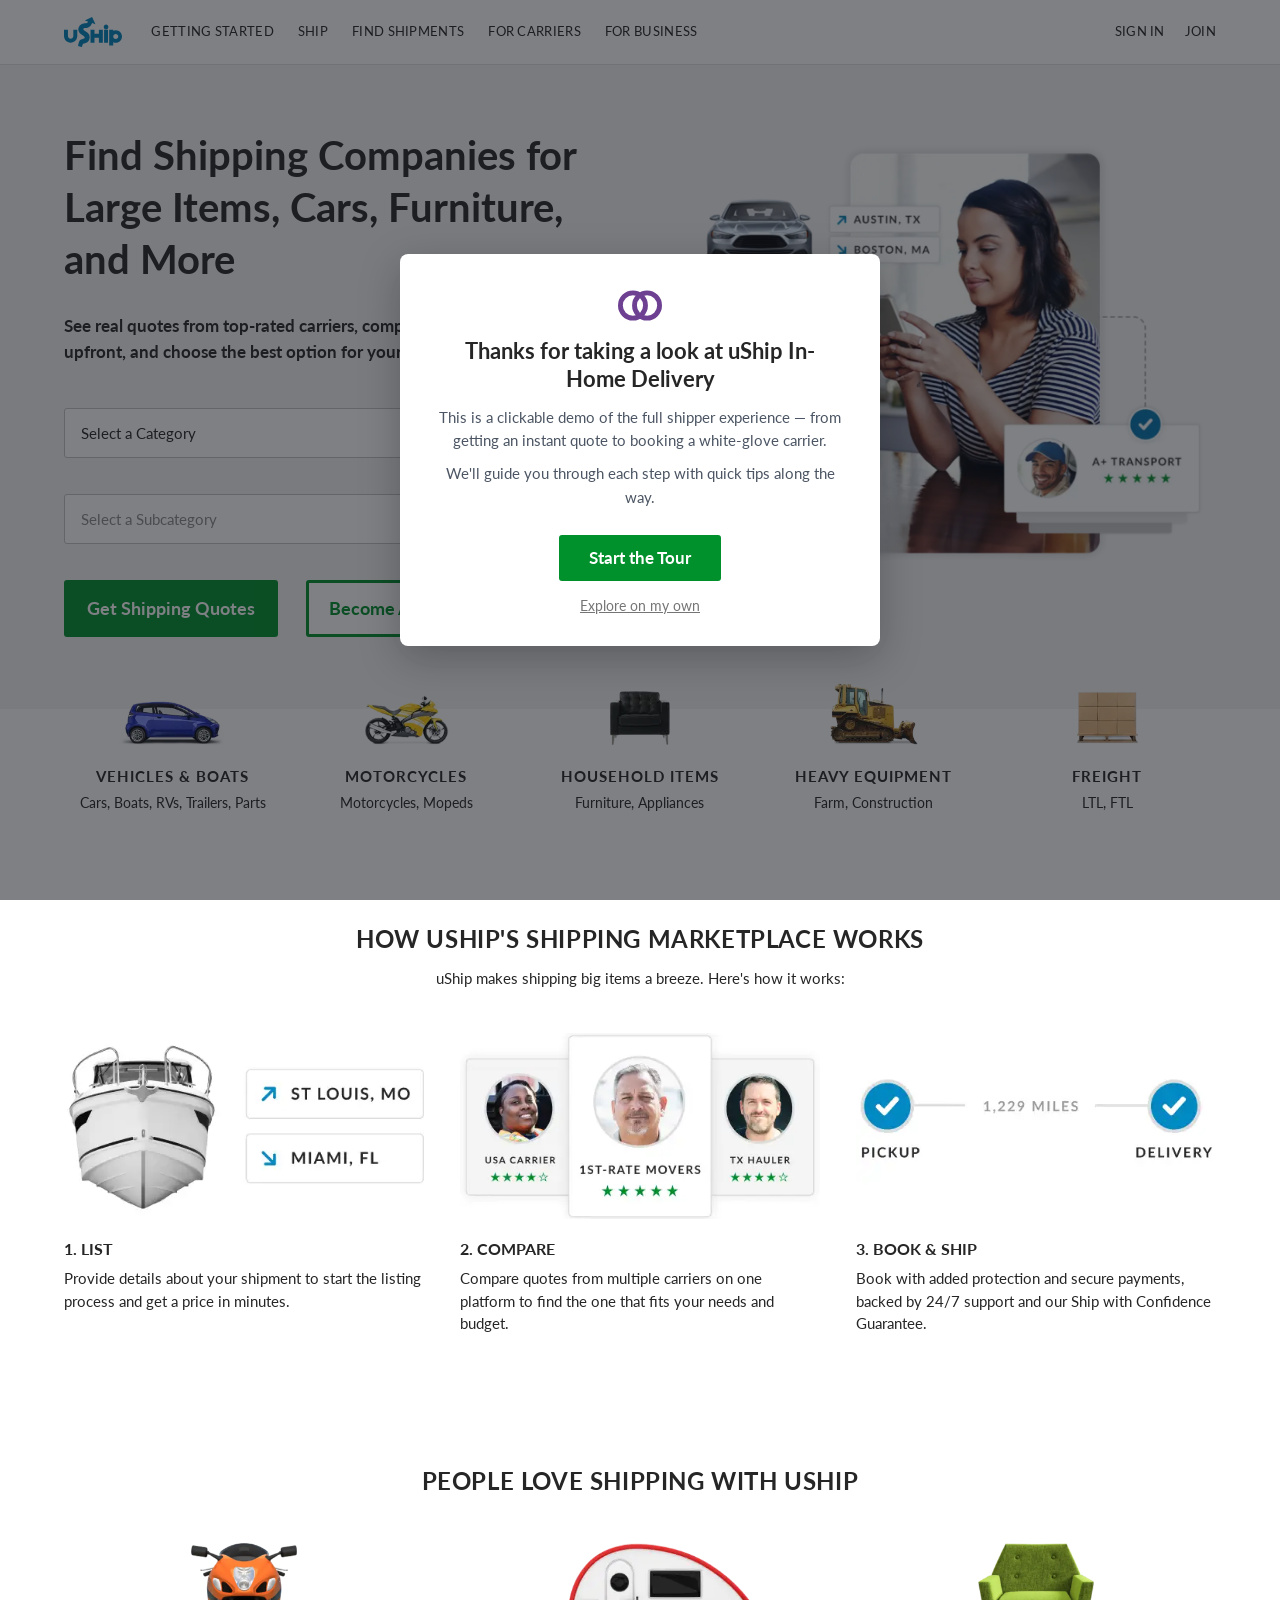
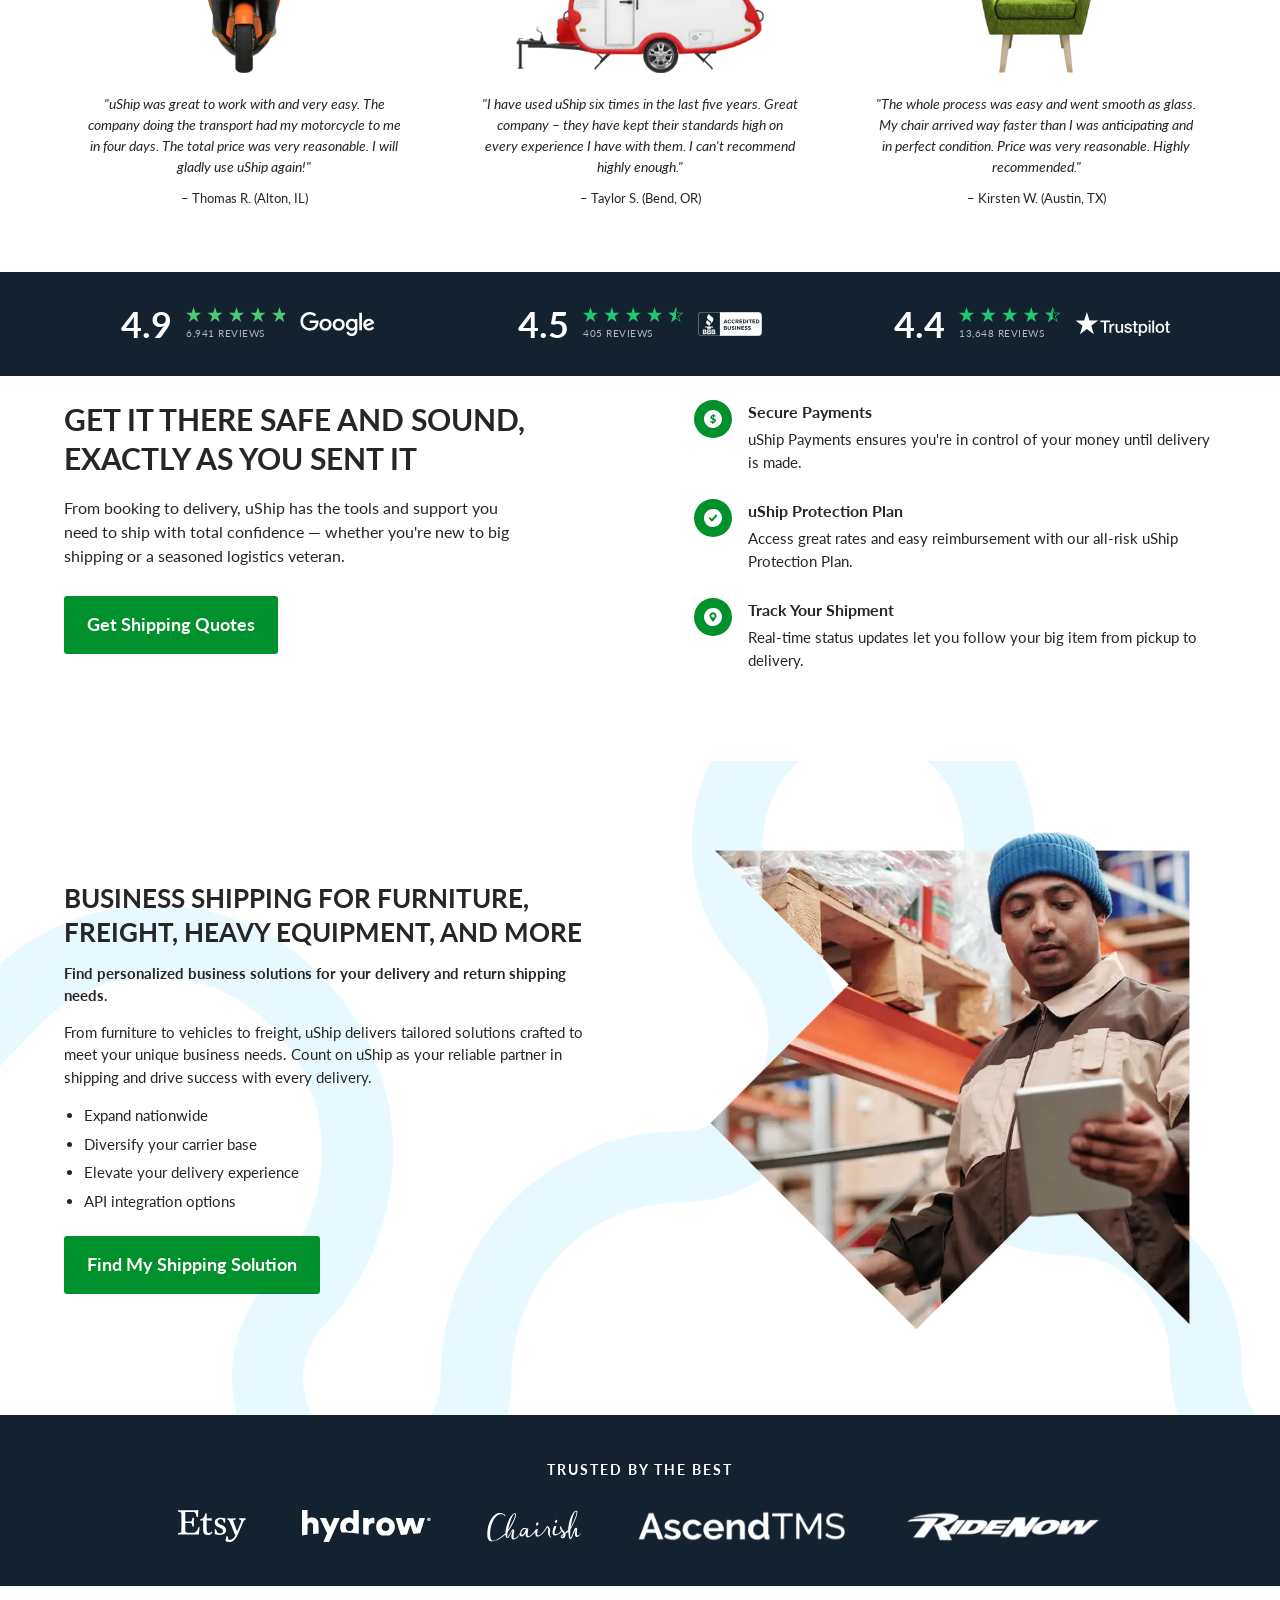
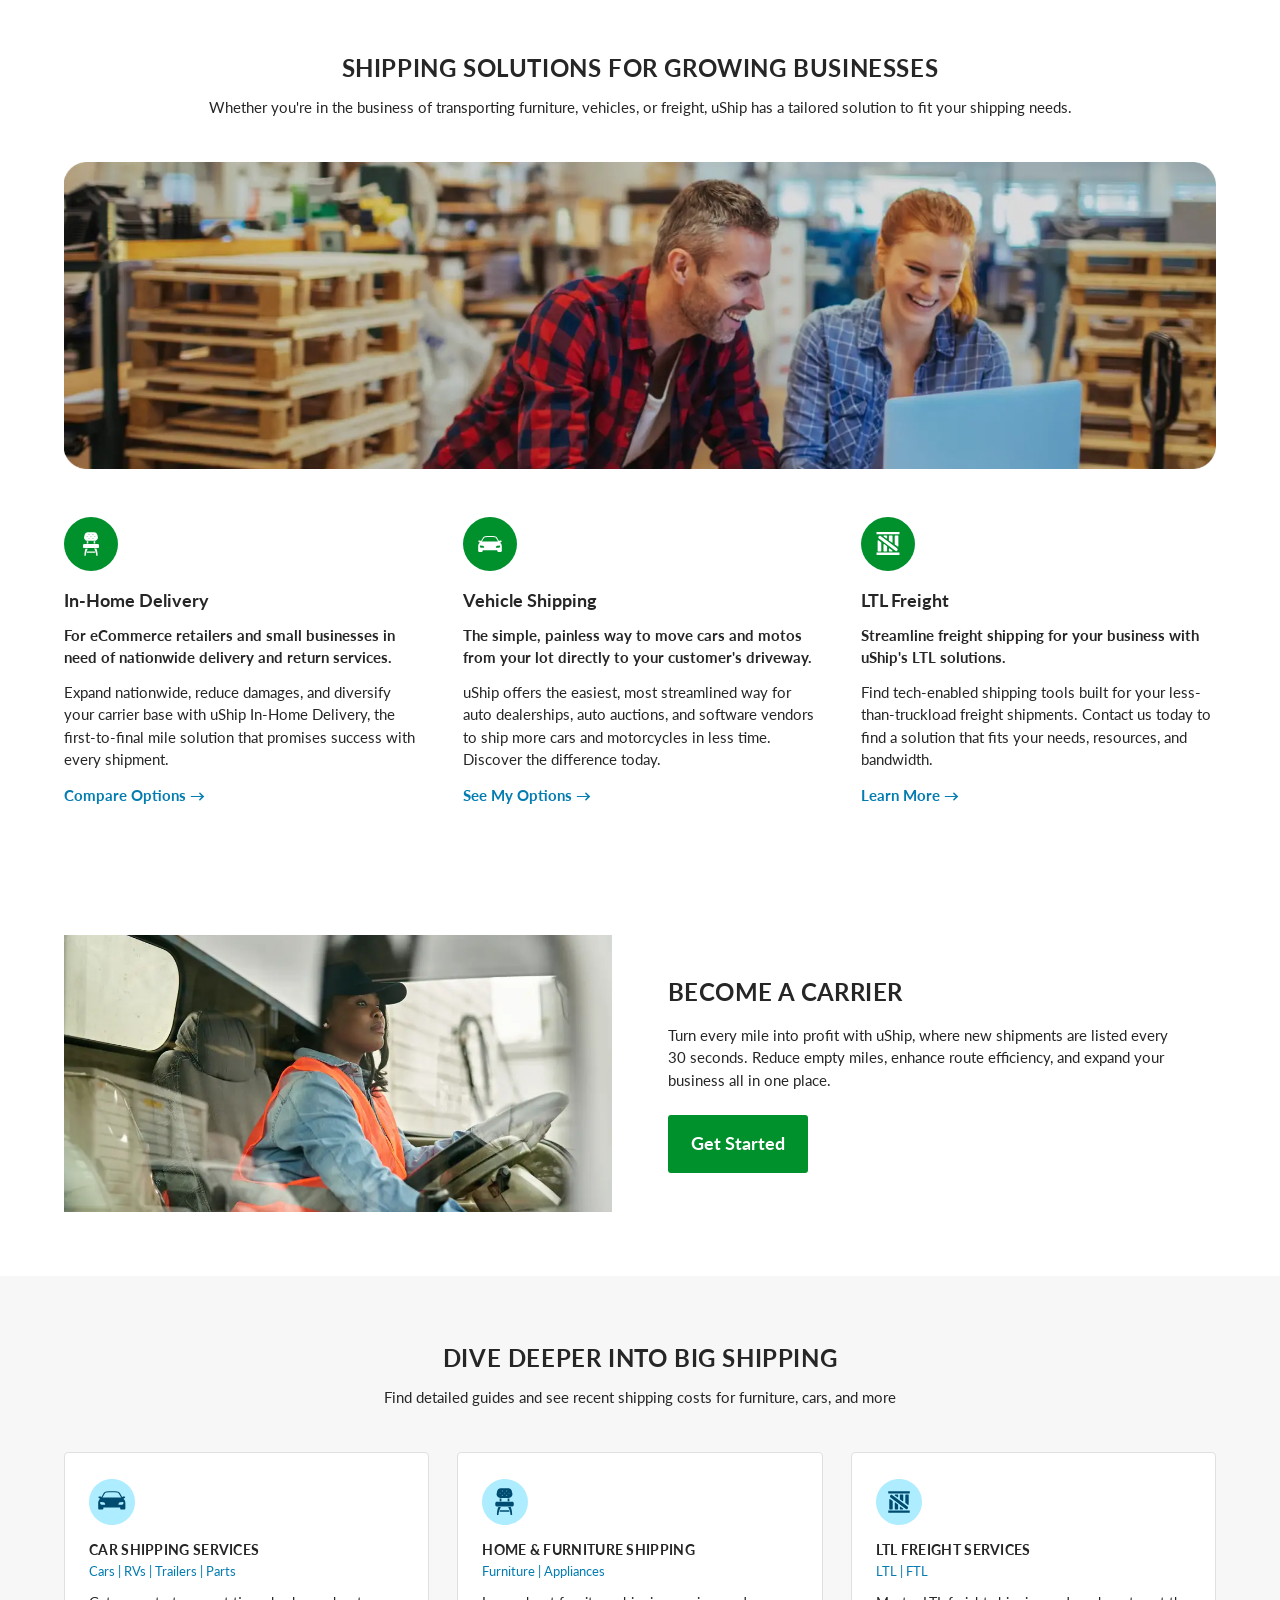
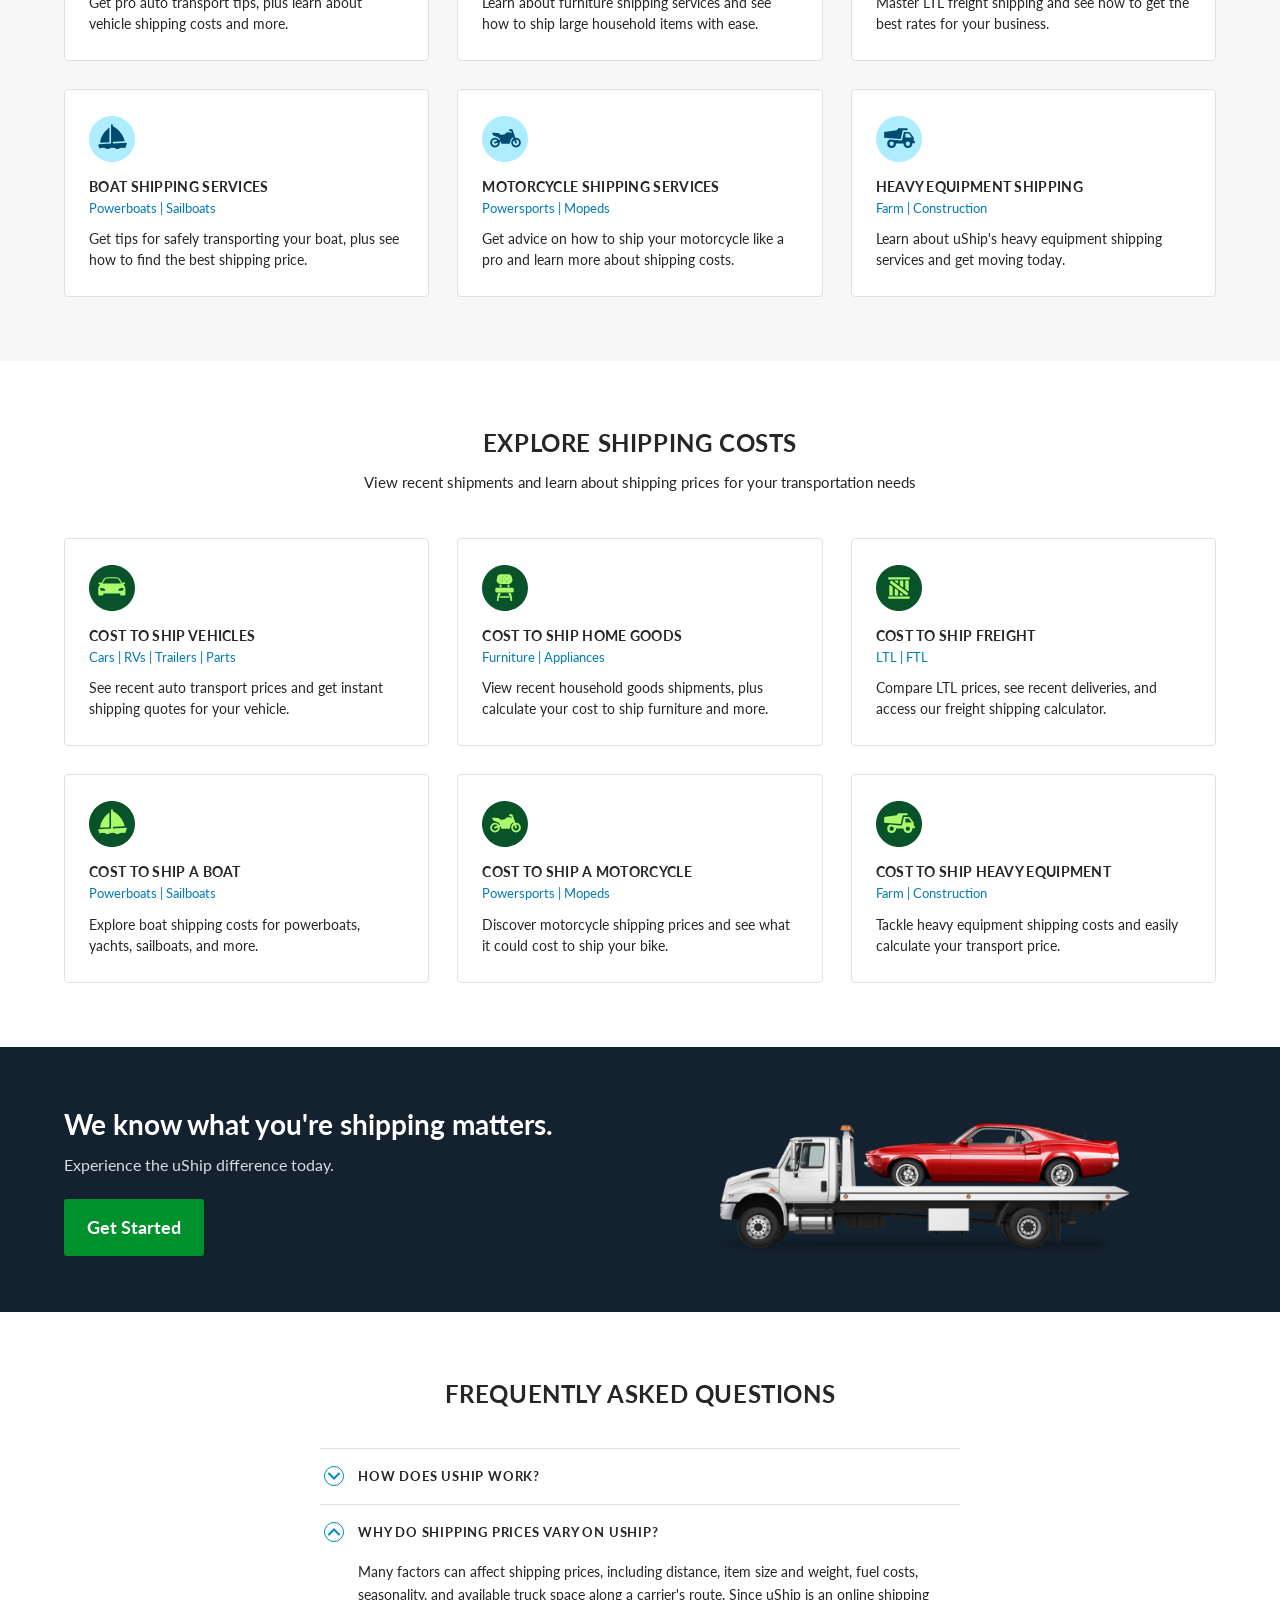
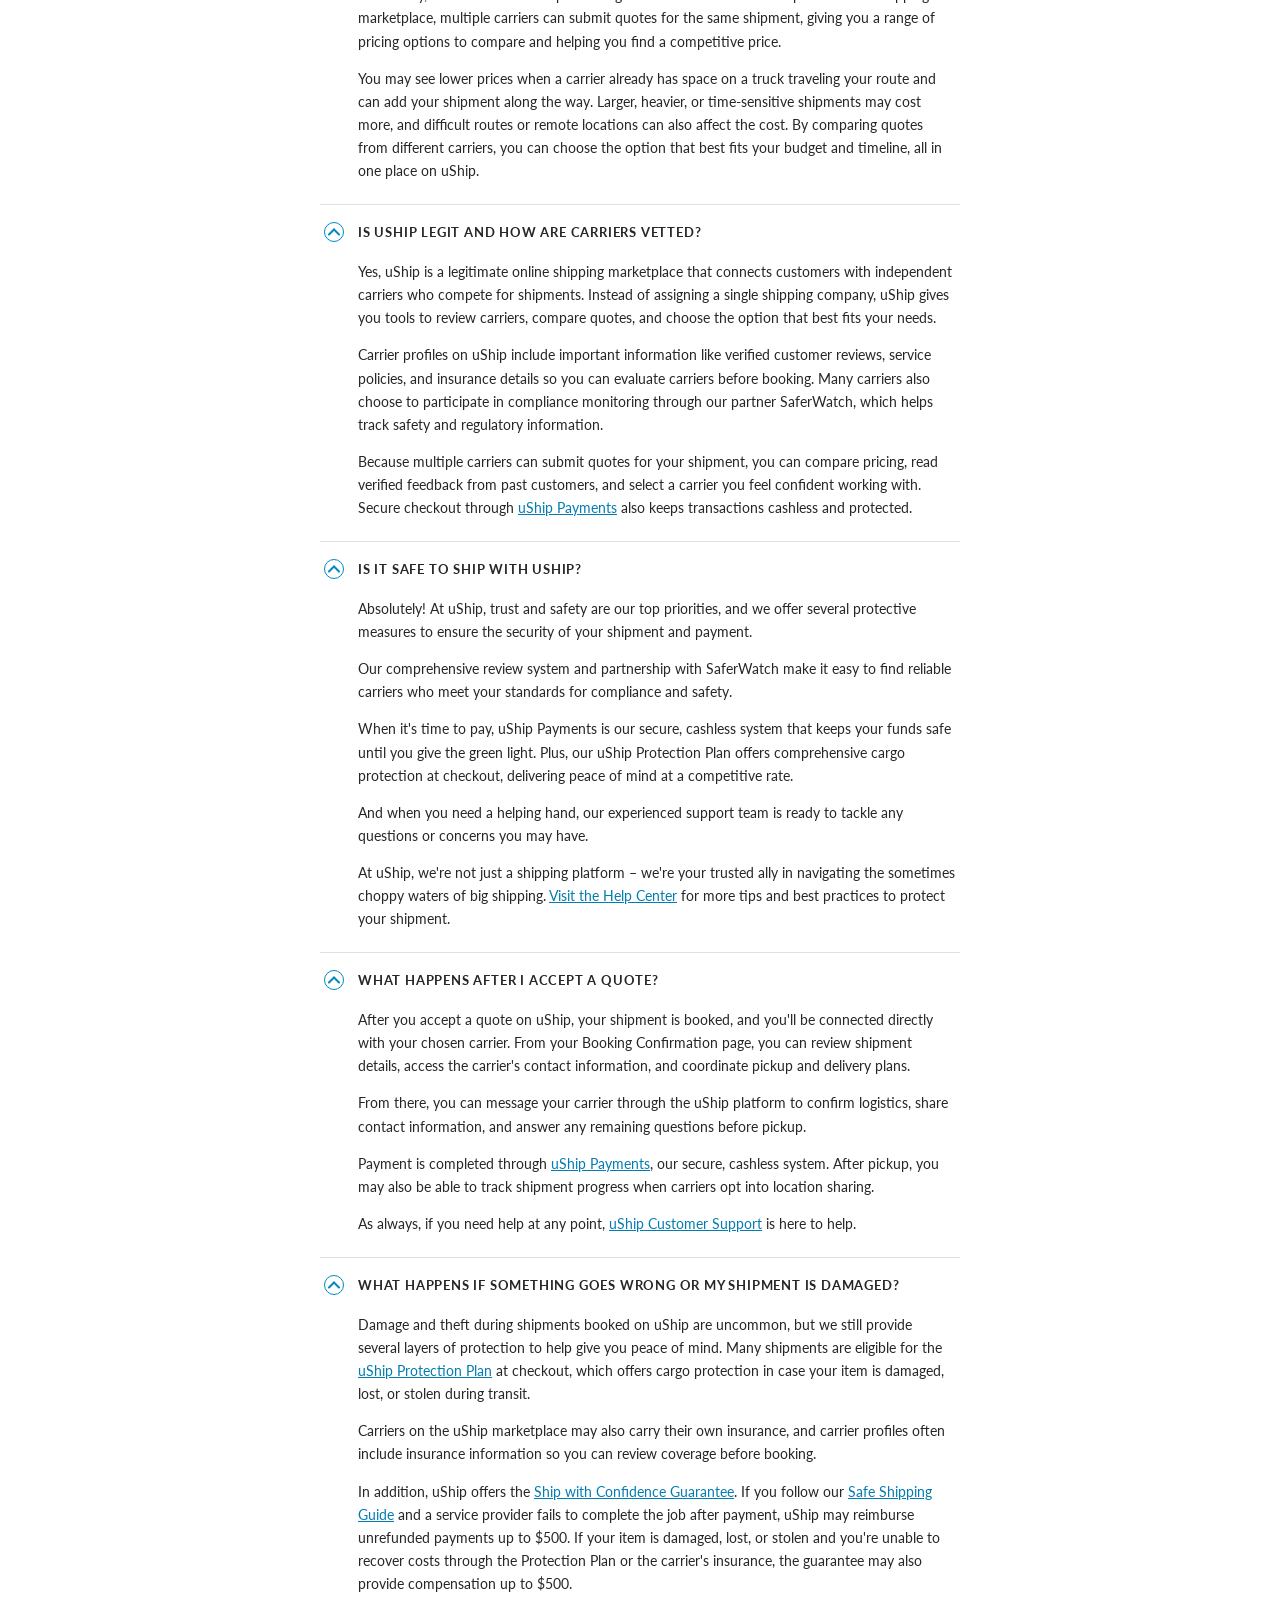
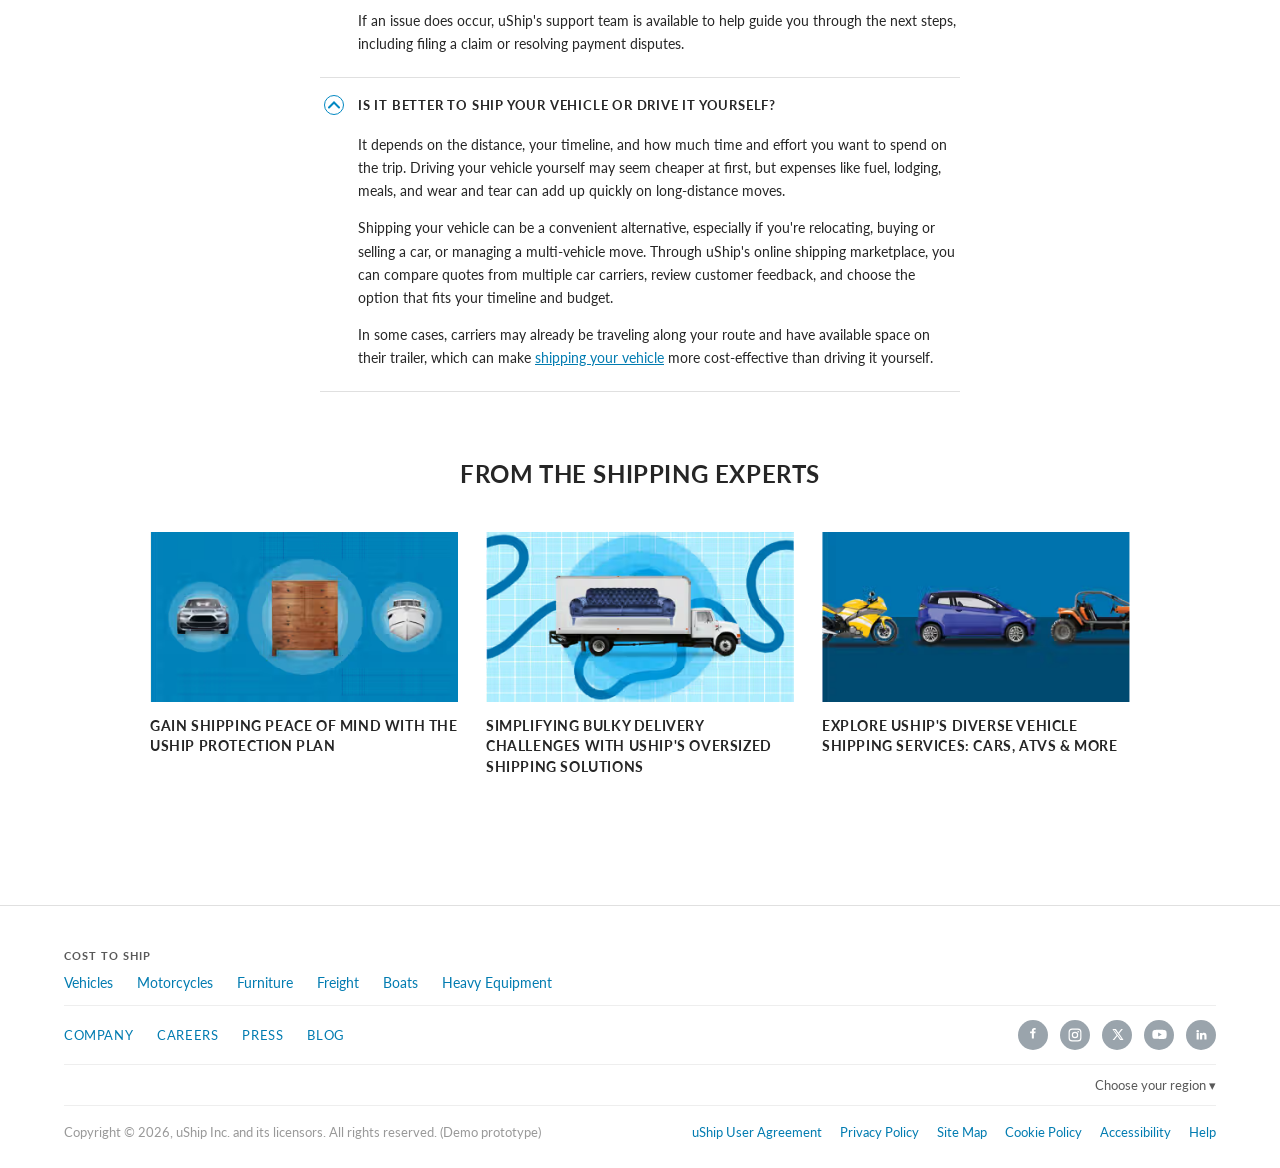
==== commit 72bd9cc2: "Use real illustrations in From the Shipping Experts cards Co-Authored-By: Claude Fable 5 <noreply@an" ====
--- a/index.html
+++ b/index.html
@@ -463,21 +463,15 @@
     <h2 class="section-title">From the Shipping Experts</h2>
     <div class="experts-grid" style="margin-top:40px">
       <a class="expert-card" href="#">
-        <div class="expert-art expert-art-dark">
-          <svg width="180" height="80" viewBox="0 0 180 80"><circle cx="35" cy="40" r="26" fill="#2f7fc1"/><circle cx="90" cy="40" r="26" fill="#2f7fc1"/><circle cx="145" cy="40" r="26" fill="#2f7fc1"/><path d="M22 46c2-7 8-10 14-10s11 3 13 10z" fill="#e8eef2"/><rect x="26" y="44" width="20" height="4" rx="2" fill="#cfd8de"/><rect x="80" y="28" width="20" height="26" rx="2" fill="#8a6a49"/><line x1="90" y1="28" x2="90" y2="54" stroke="#6b4f35" stroke-width="2"/><path d="M133 46c2-6 7-9 12-9s10 3 12 9z" fill="#e8eef2"/><rect x="137" y="44" width="18" height="4" rx="2" fill="#cfd8de"/></svg>
-        </div>
+        <div class="expert-art expert-art-dark"><img src="assets/expert-protection.png" alt="Car, dresser, and boat in protective circles"></div>
         <h3>Gain Shipping Peace of Mind with the uShip Protection Plan</h3>
       </a>
       <a class="expert-card" href="#">
-        <div class="expert-art expert-art-light">
-          <svg width="190" height="84" viewBox="0 0 190 84"><path d="M20 18c40-22 110 30 150 8" stroke="#2f7fc1" stroke-width="7" fill="none" stroke-linecap="round"/><rect x="38" y="30" width="78" height="34" rx="3" fill="#fff" stroke="#1c3245" stroke-width="2.5"/><path d="M116 40h22l12 12v12h-34z" fill="#fff" stroke="#1c3245" stroke-width="2.5"/><circle cx="58" cy="66" r="7" fill="#1c3245"/><circle cx="128" cy="66" r="7" fill="#1c3245"/><rect x="48" y="38" width="36" height="18" rx="2" fill="#bcd7ee"/></svg>
-        </div>
+        <div class="expert-art expert-art-light"><img src="assets/expert-oversized.png" alt="Box truck carrying a couch"></div>
         <h3>Simplifying Bulky Delivery Challenges with uShip's Oversized Shipping Solutions</h3>
       </a>
       <a class="expert-card" href="#">
-        <div class="expert-art expert-art-mid">
-          <svg width="190" height="84" viewBox="0 0 190 84"><circle cx="38" cy="62" r="9" fill="none" stroke="#f5c518" stroke-width="4"/><circle cx="72" cy="62" r="9" fill="none" stroke="#f5c518" stroke-width="4"/><path d="M38 62l14-22h14l6 10" stroke="#f5c518" stroke-width="4" fill="none"/><path d="M92 58c0-10 9-18 22-18s24 7 26 14l8 4v8H92z" fill="#2b4ea2"/><circle cx="104" cy="66" r="6" fill="#1c3245"/><circle cx="136" cy="66" r="6" fill="#1c3245"/><rect x="152" y="46" width="26" height="16" rx="3" fill="#c0392b"/><circle cx="158" cy="64" r="5" fill="#1c3245"/><circle cx="172" cy="64" r="5" fill="#1c3245"/></svg>
-        </div>
+        <div class="expert-art expert-art-mid"><img src="assets/expert-vehicles.png" alt="Motorcycle, car, and ATV"></div>
         <h3>Explore uShip's Diverse Vehicle Shipping Services: Cars, ATVs &amp; More</h3>
       </a>
     </div>
--- a/css/styles.css
+++ b/css/styles.css
@@ -324,7 +324,8 @@
   color: var(--ink); margin-top: 14px;
 }
 .expert-card:hover h3 { color: var(--link); }
-.expert-art { height: 150px; display: flex; align-items: center; justify-content: center; overflow: hidden; }
+.expert-art { height: 170px; display: flex; align-items: center; justify-content: center; overflow: hidden; }
+.expert-art img { width: 100%; height: 100%; object-fit: cover; }
 .expert-art-dark { background: #1c3245; }
 .expert-art-light { background: #cfe4f5; }
 .expert-art-mid { background: #2f7fc1; }
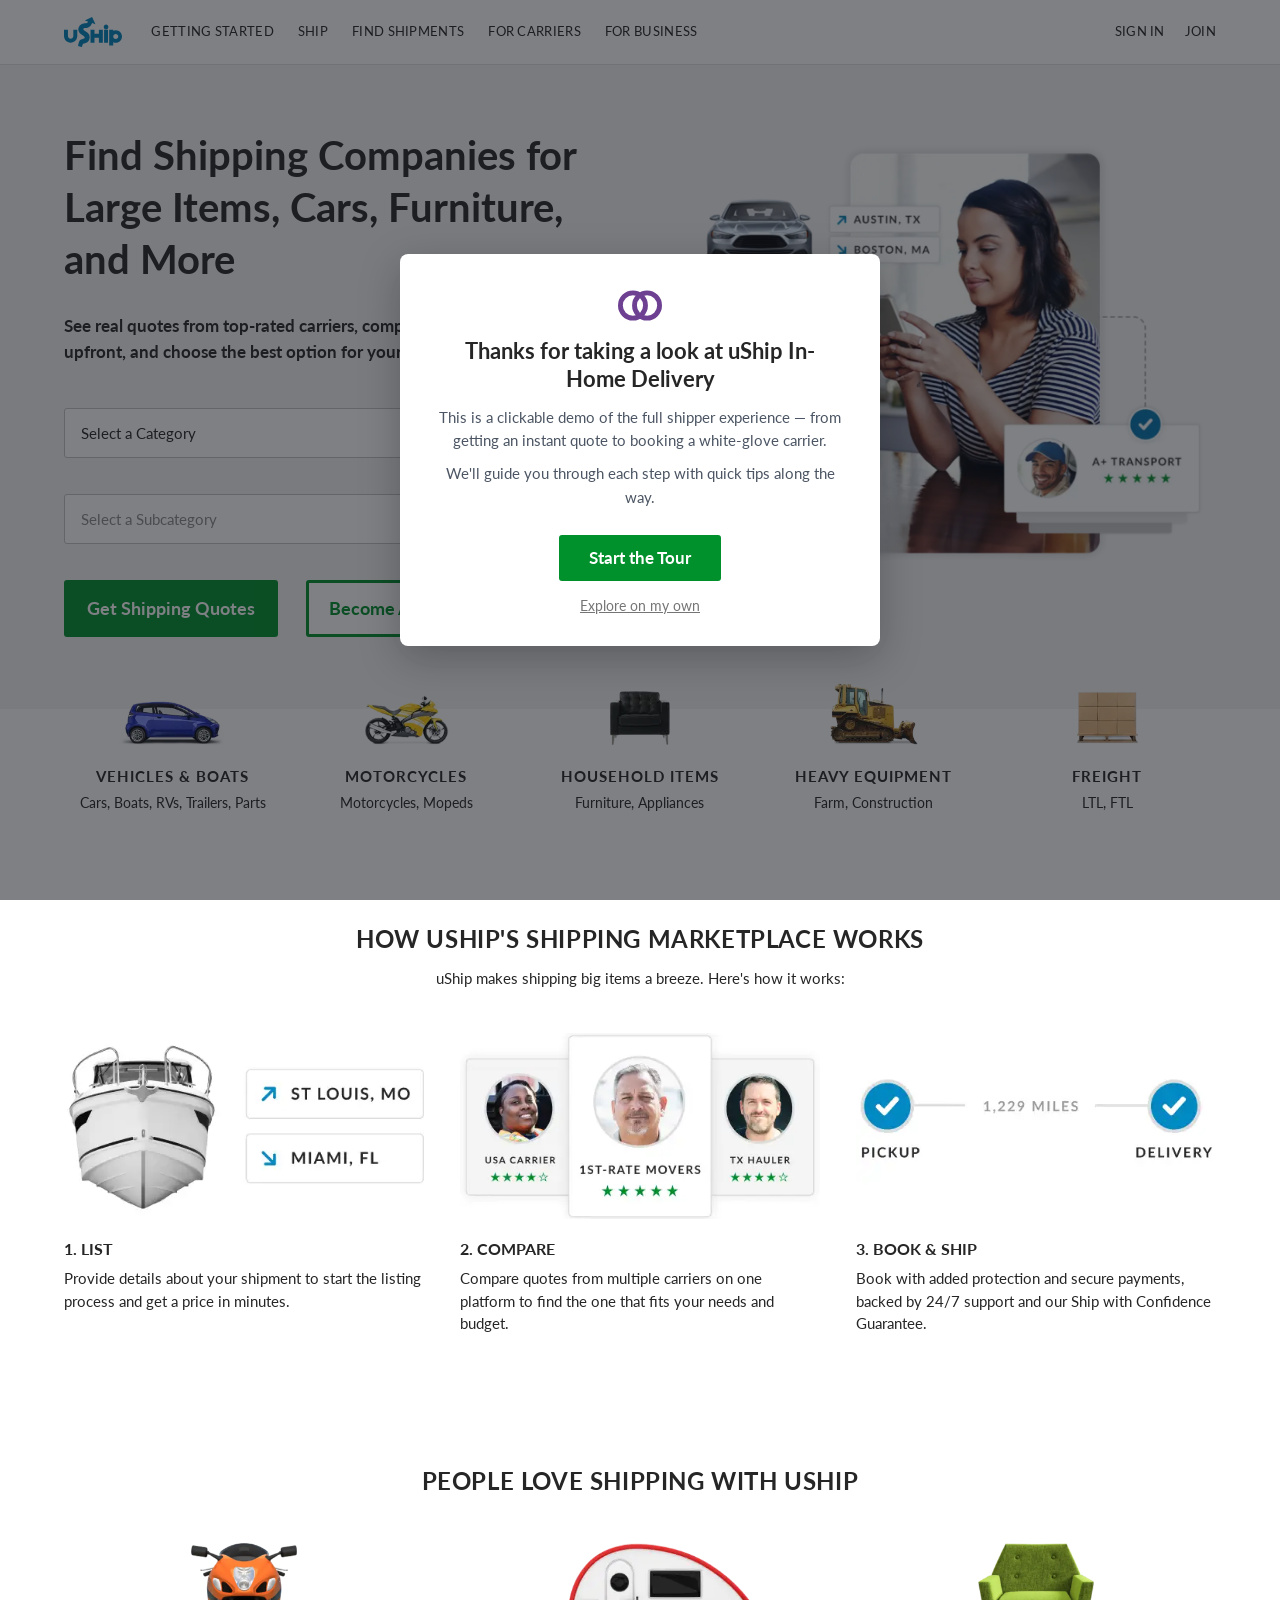
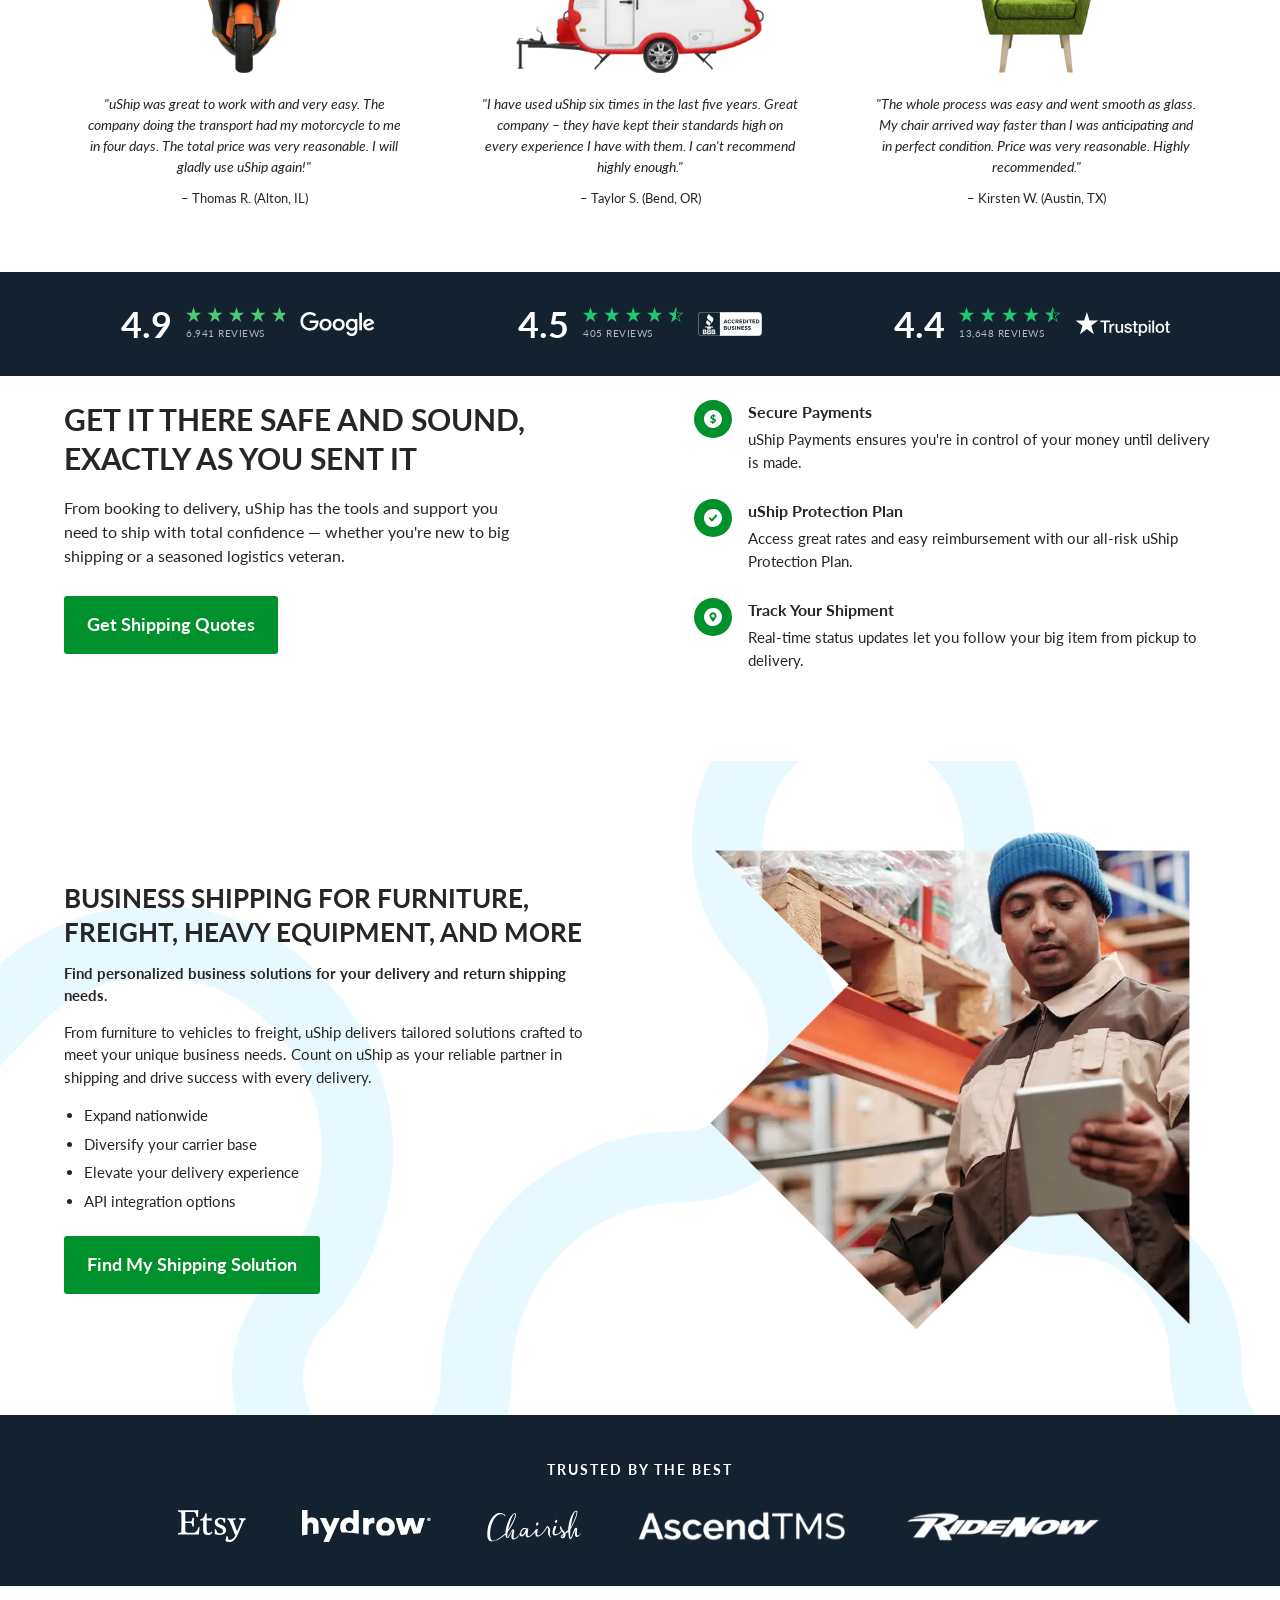
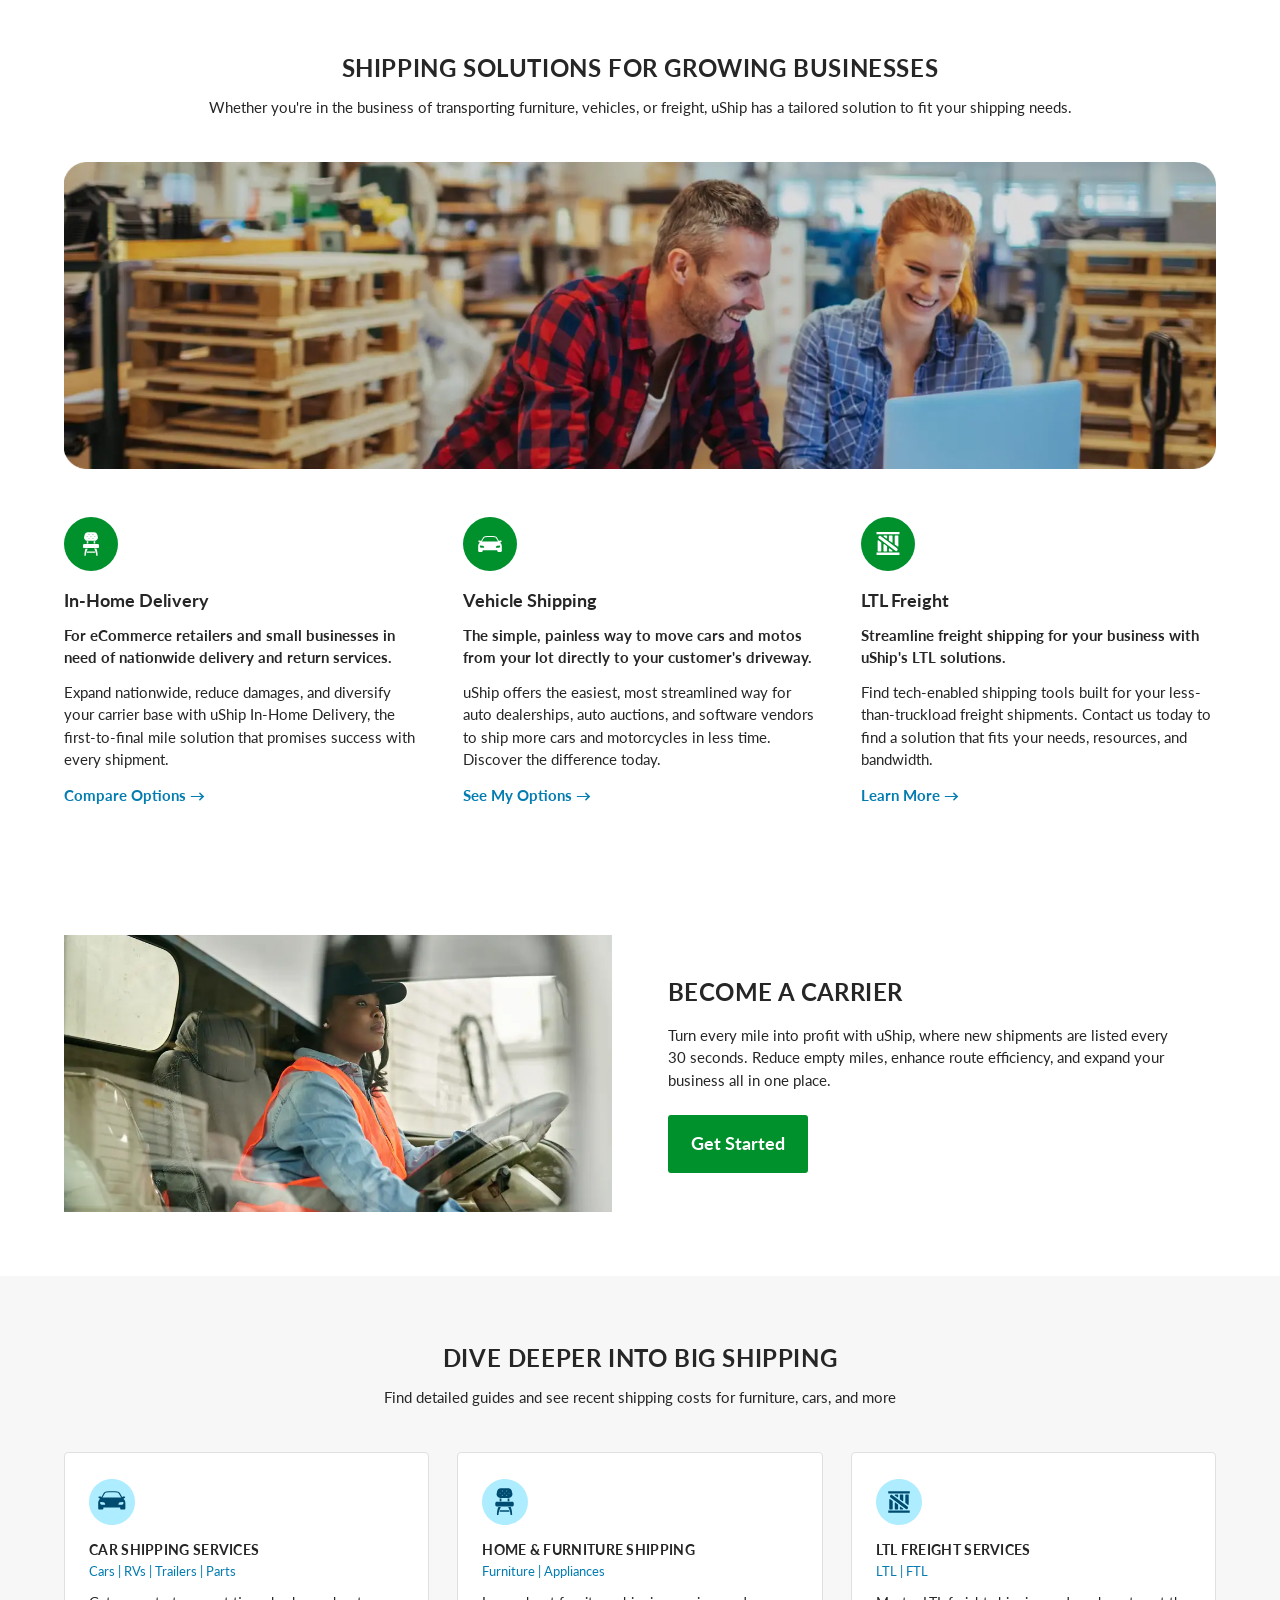
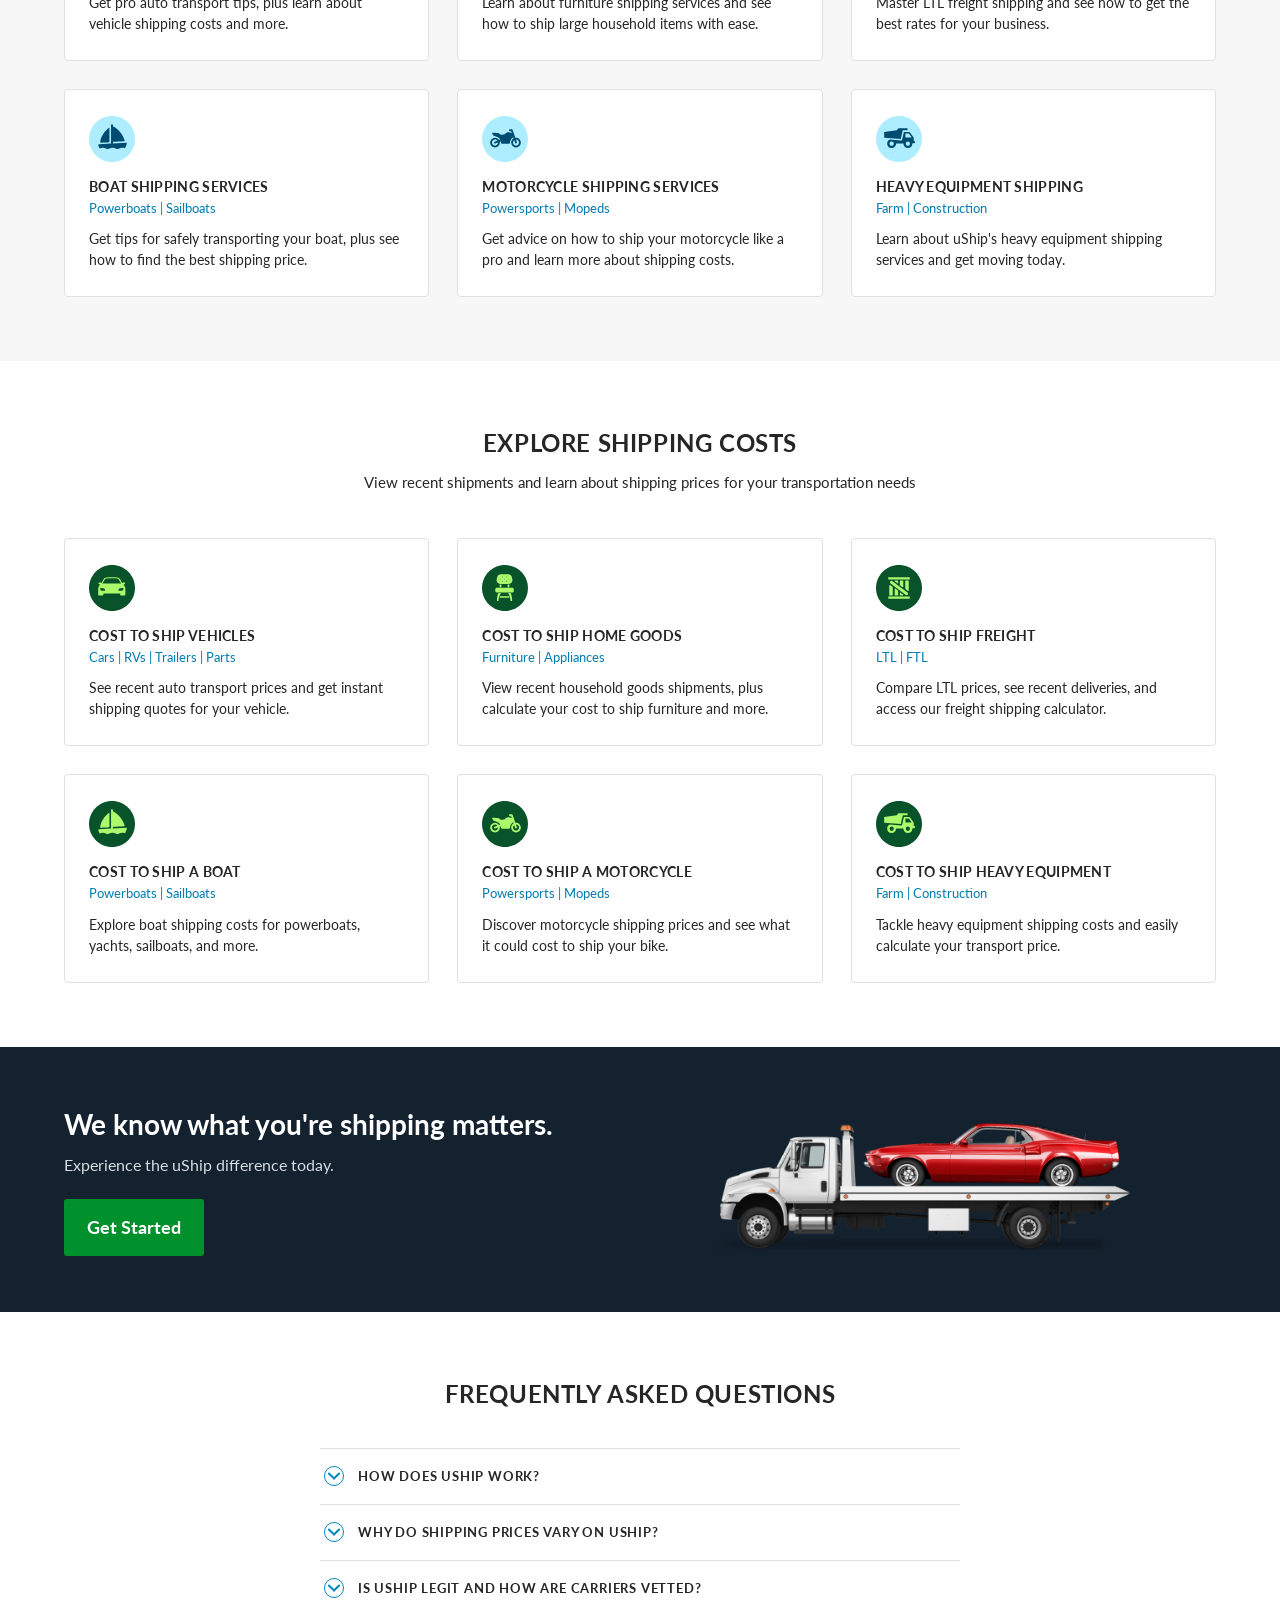
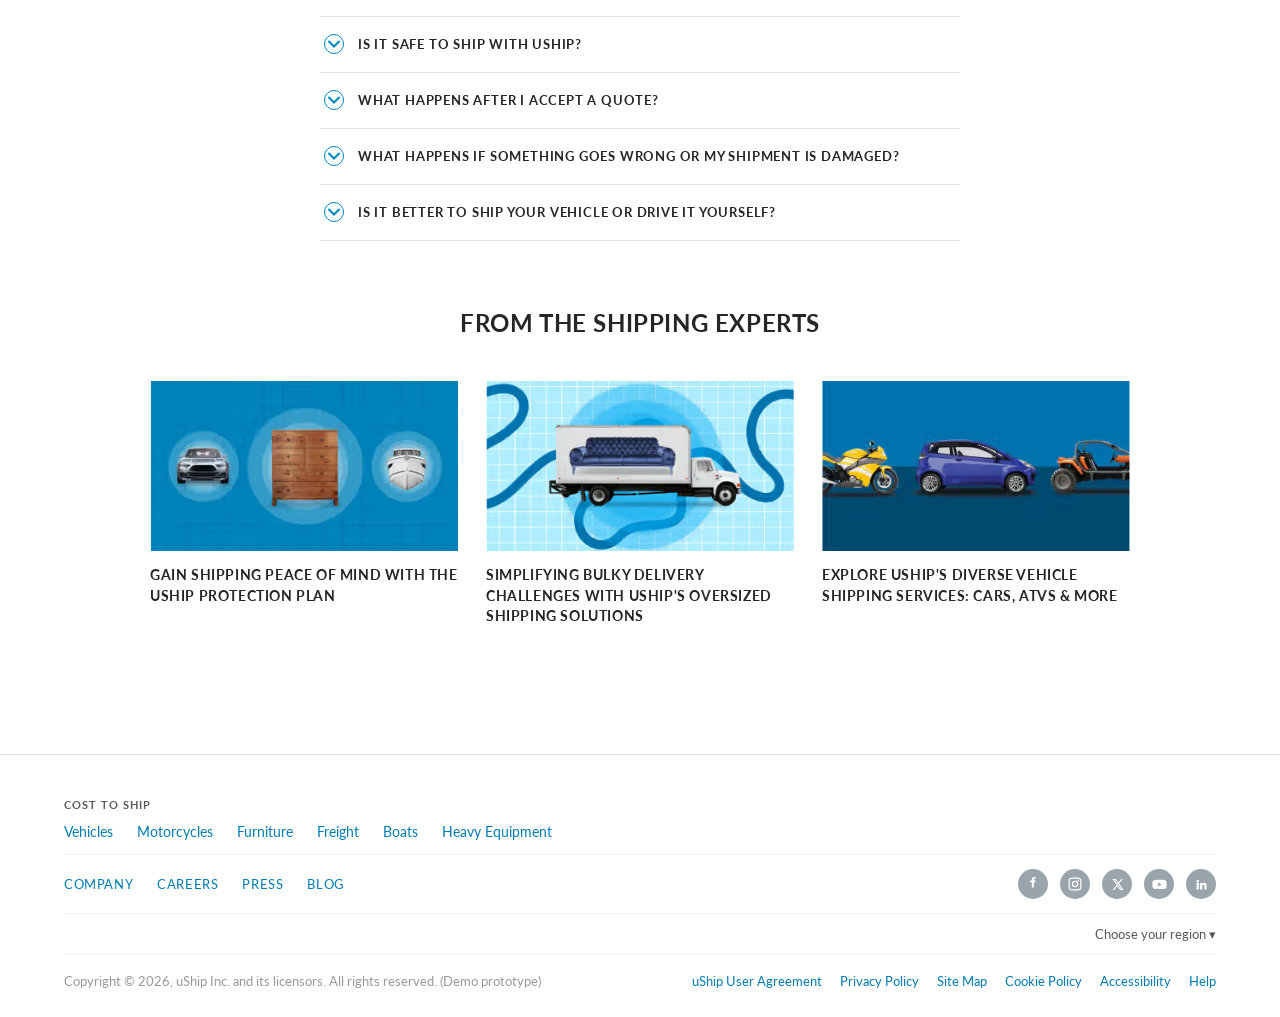
==== commit e263d3d3: "Collapse all homepage FAQ items by default Co-Authored-By: Claude Fable 5 <noreply@anthropic.com>" ====
--- a/index.html
+++ b/index.html
@@ -402,14 +402,14 @@
           <p>Fueled by 20 years of pricing data and a nationwide network of over 35,000 active carriers, we're able to provide transparent, competitive pricing that takes the guesswork out of big shipping. Simply tell us about the item you need to ship, compare quotes from carriers, and book the option that fits your needs and budget.</p>
         </div>
       </details>
-      <details open>
+      <details>
         <summary><span class="faq-chev"><svg width="12" height="8" viewBox="0 0 12 8" fill="none" stroke="currentColor" stroke-width="2" stroke-linecap="round"><path d="M1 1.5l5 5 5-5"/></svg></span>Why do shipping prices vary on uShip?</summary>
         <div class="faq-a">
           <p>Many factors can affect shipping prices, including distance, item size and weight, fuel costs, seasonality, and available truck space along a carrier's route. Since uShip is an online shipping marketplace, multiple carriers can submit quotes for the same shipment, giving you a range of pricing options to compare and helping you find a competitive price.</p>
           <p>You may see lower prices when a carrier already has space on a truck traveling your route and can add your shipment along the way. Larger, heavier, or time-sensitive shipments may cost more, and difficult routes or remote locations can also affect the cost. By comparing quotes from different carriers, you can choose the option that best fits your budget and timeline, all in one place on uShip.</p>
         </div>
       </details>
-      <details open>
+      <details>
         <summary><span class="faq-chev"><svg width="12" height="8" viewBox="0 0 12 8" fill="none" stroke="currentColor" stroke-width="2" stroke-linecap="round"><path d="M1 1.5l5 5 5-5"/></svg></span>Is uShip legit and how are carriers vetted?</summary>
         <div class="faq-a">
           <p>Yes, uShip is a legitimate online shipping marketplace that connects customers with independent carriers who compete for shipments. Instead of assigning a single shipping company, uShip gives you tools to review carriers, compare quotes, and choose the option that best fits your needs.</p>
@@ -417,7 +417,7 @@
           <p>Because multiple carriers can submit quotes for your shipment, you can compare pricing, read verified feedback from past customers, and select a carrier you feel confident working with. Secure checkout through <a href="#">uShip Payments</a> also keeps transactions cashless and protected.</p>
         </div>
       </details>
-      <details open>
+      <details>
         <summary><span class="faq-chev"><svg width="12" height="8" viewBox="0 0 12 8" fill="none" stroke="currentColor" stroke-width="2" stroke-linecap="round"><path d="M1 1.5l5 5 5-5"/></svg></span>Is it safe to ship with uShip?</summary>
         <div class="faq-a">
           <p>Absolutely! At uShip, trust and safety are our top priorities, and we offer several protective measures to ensure the security of your shipment and payment.</p>
@@ -427,7 +427,7 @@
           <p>At uShip, we're not just a shipping platform – we're your trusted ally in navigating the sometimes choppy waters of big shipping. <a href="#">Visit the Help Center</a> for more tips and best practices to protect your shipment.</p>
         </div>
       </details>
-      <details open>
+      <details>
         <summary><span class="faq-chev"><svg width="12" height="8" viewBox="0 0 12 8" fill="none" stroke="currentColor" stroke-width="2" stroke-linecap="round"><path d="M1 1.5l5 5 5-5"/></svg></span>What happens after I accept a quote?</summary>
         <div class="faq-a">
           <p>After you accept a quote on uShip, your shipment is booked, and you'll be connected directly with your chosen carrier. From your Booking Confirmation page, you can review shipment details, access the carrier's contact information, and coordinate pickup and delivery plans.</p>
@@ -436,7 +436,7 @@
           <p>As always, if you need help at any point, <a href="#">uShip Customer Support</a> is here to help.</p>
         </div>
       </details>
-      <details open>
+      <details>
         <summary><span class="faq-chev"><svg width="12" height="8" viewBox="0 0 12 8" fill="none" stroke="currentColor" stroke-width="2" stroke-linecap="round"><path d="M1 1.5l5 5 5-5"/></svg></span>What happens if something goes wrong or my shipment is damaged?</summary>
         <div class="faq-a">
           <p>Damage and theft during shipments booked on uShip are uncommon, but we still provide several layers of protection to help give you peace of mind. Many shipments are eligible for the <a href="#">uShip Protection Plan</a> at checkout, which offers cargo protection in case your item is damaged, lost, or stolen during transit.</p>
@@ -445,7 +445,7 @@
           <p>If an issue does occur, uShip's support team is available to help guide you through the next steps, including filing a claim or resolving payment disputes.</p>
         </div>
       </details>
-      <details open>
+      <details>
         <summary><span class="faq-chev"><svg width="12" height="8" viewBox="0 0 12 8" fill="none" stroke="currentColor" stroke-width="2" stroke-linecap="round"><path d="M1 1.5l5 5 5-5"/></svg></span>Is it better to ship your vehicle or drive it yourself?</summary>
         <div class="faq-a">
           <p>It depends on the distance, your timeline, and how much time and effort you want to spend on the trip. Driving your vehicle yourself may seem cheaper at first, but expenses like fuel, lodging, meals, and wear and tear can add up quickly on long-distance moves.</p>
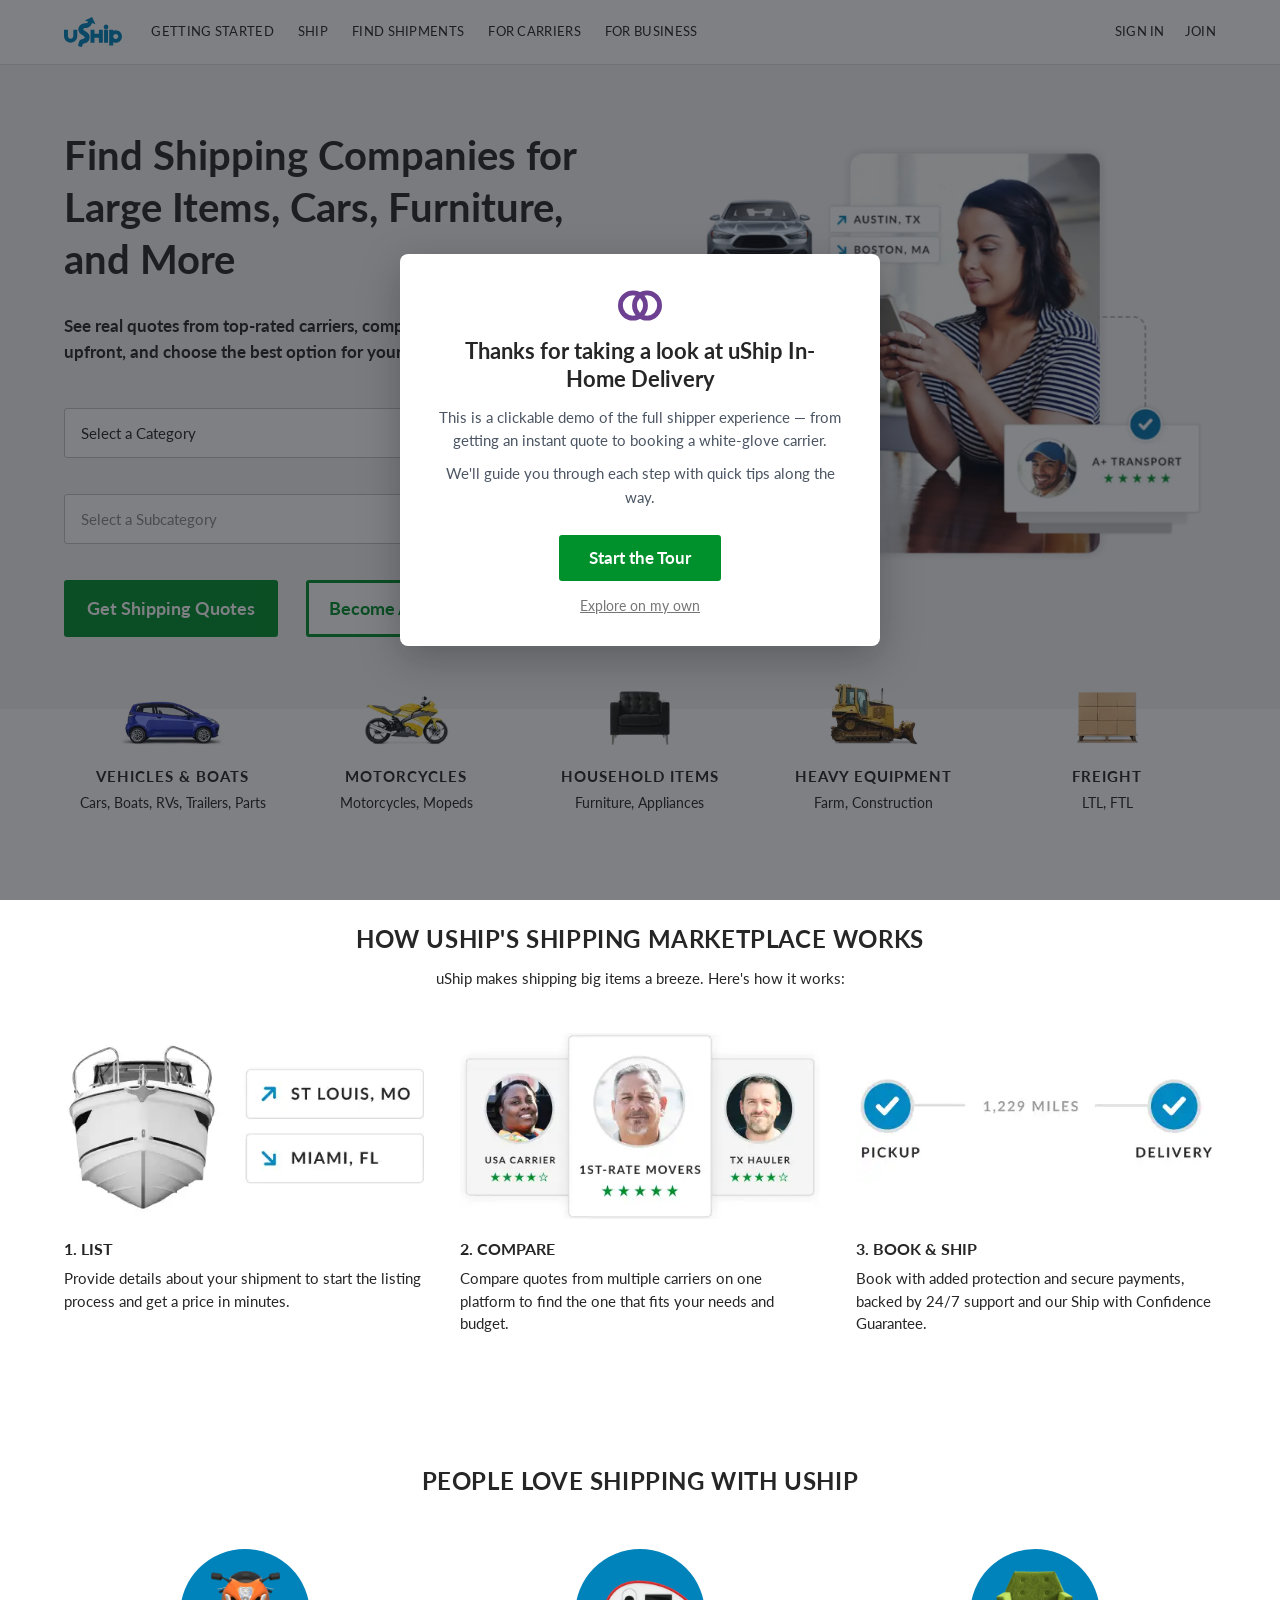
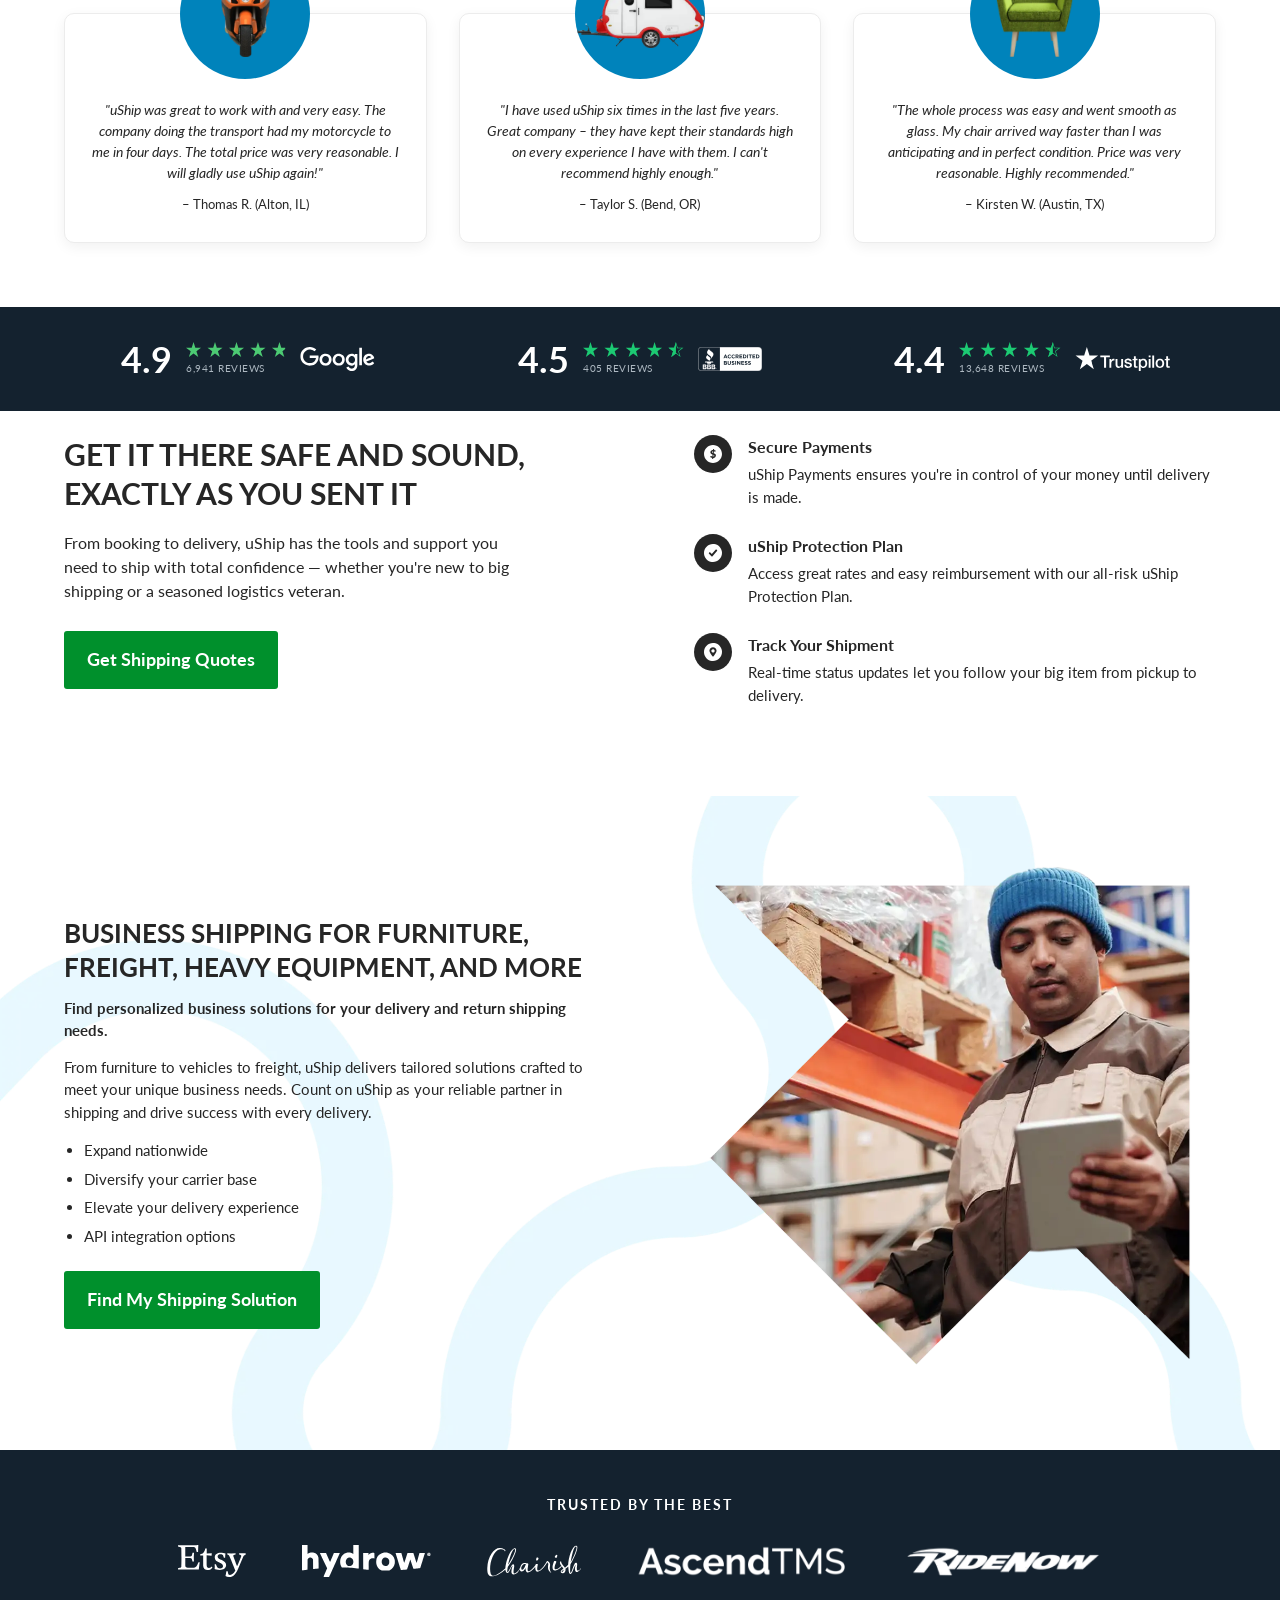
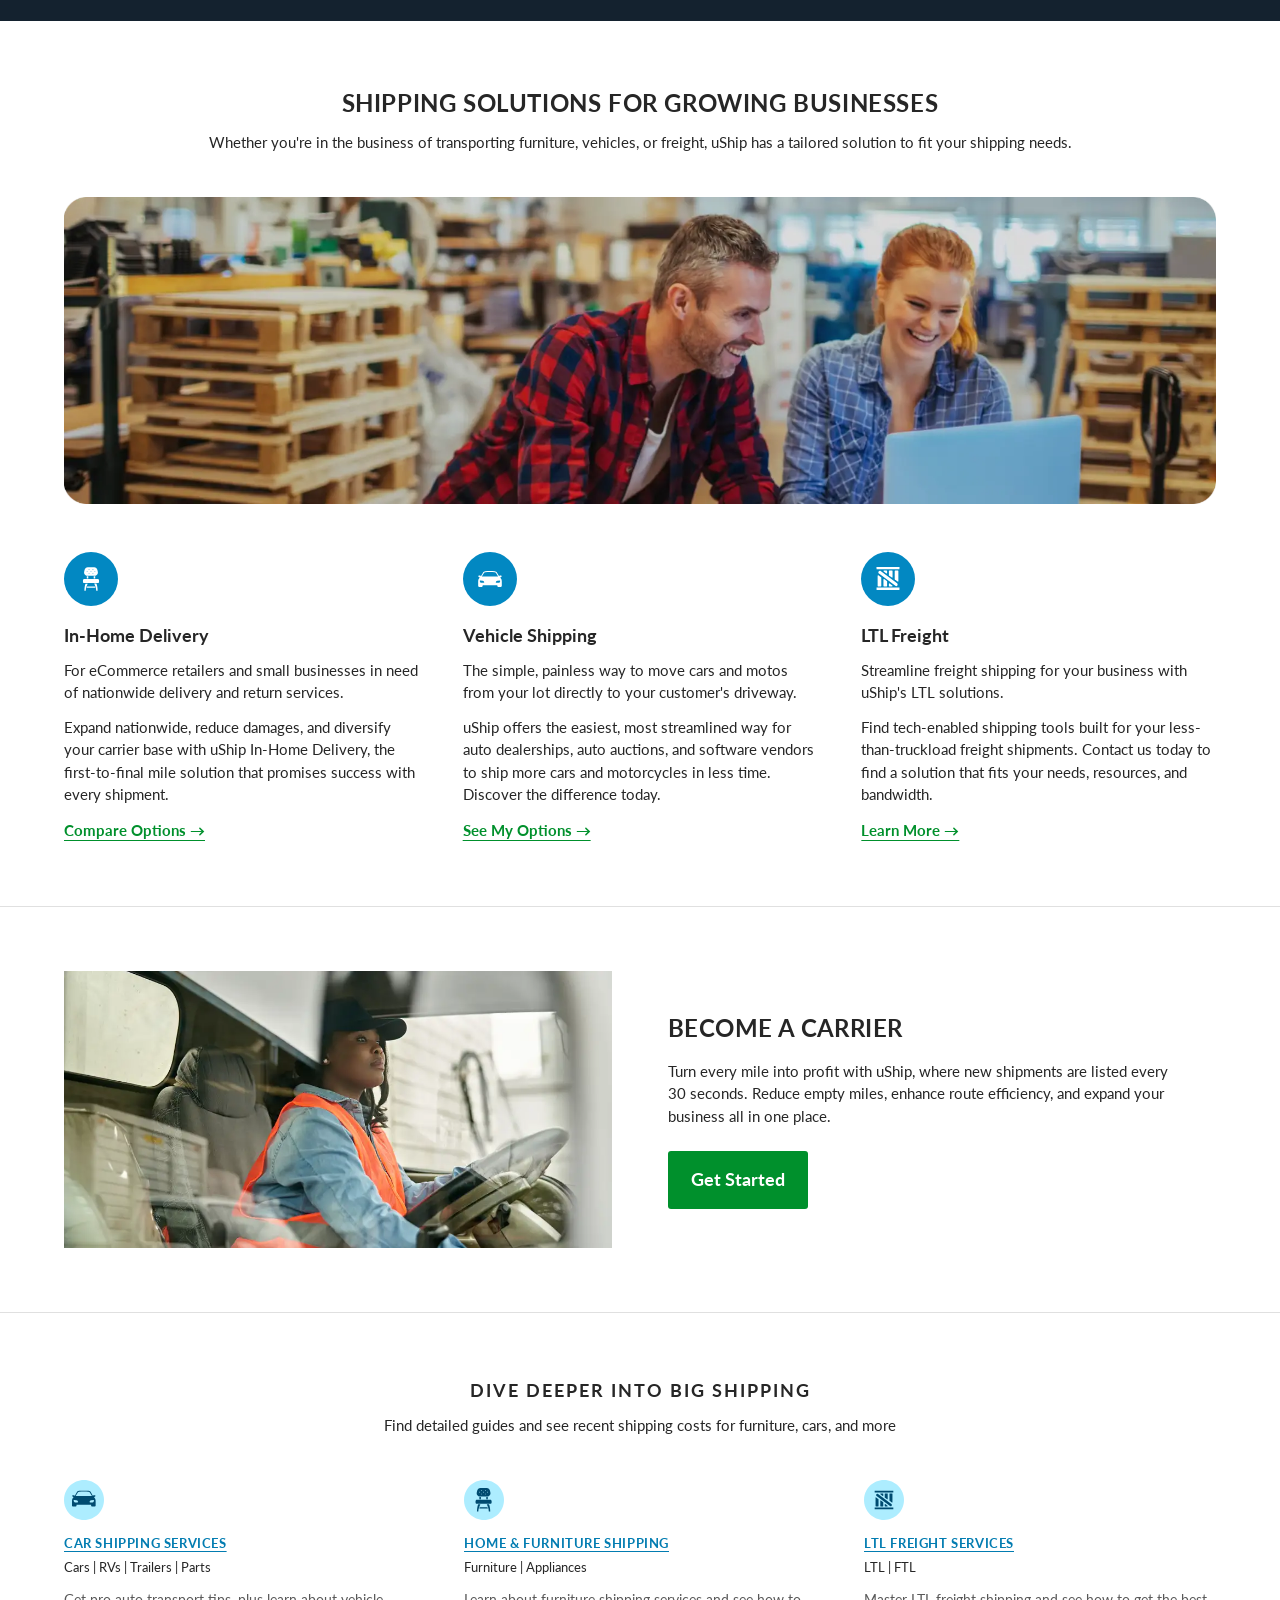
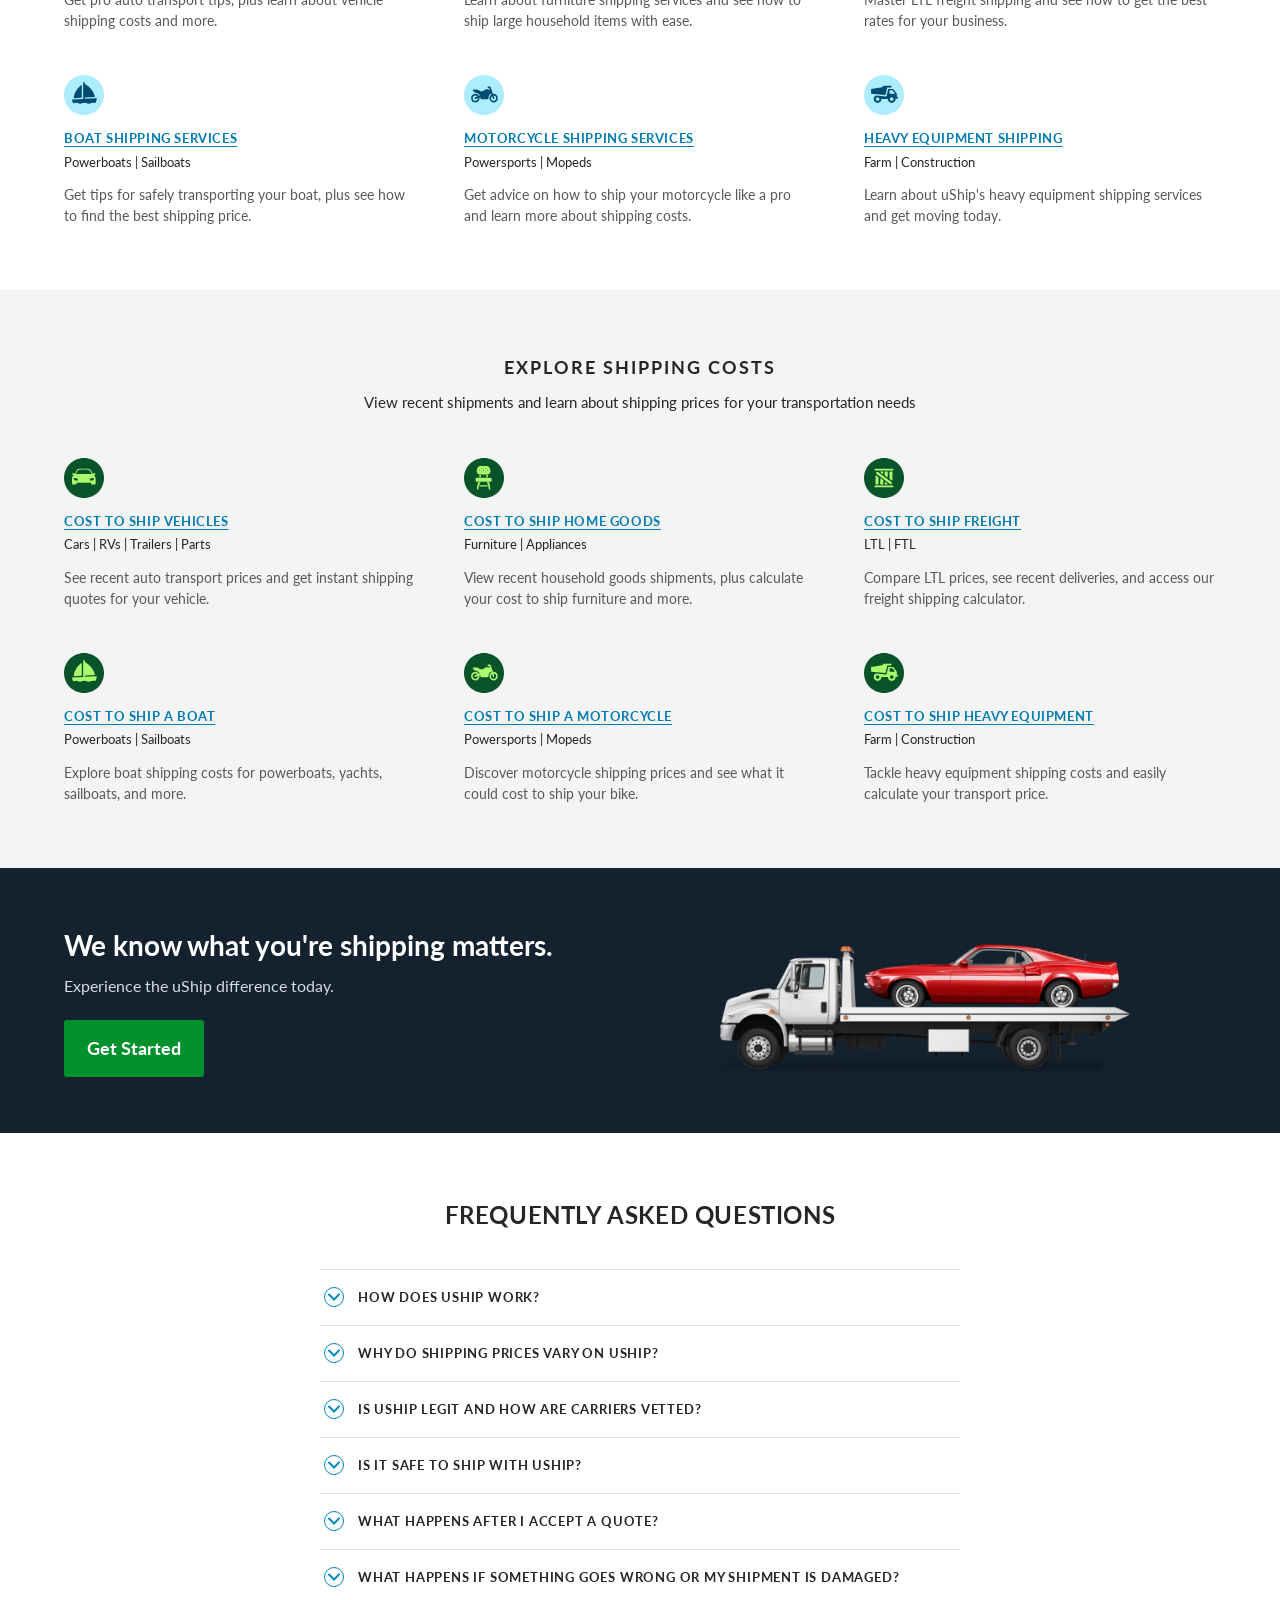
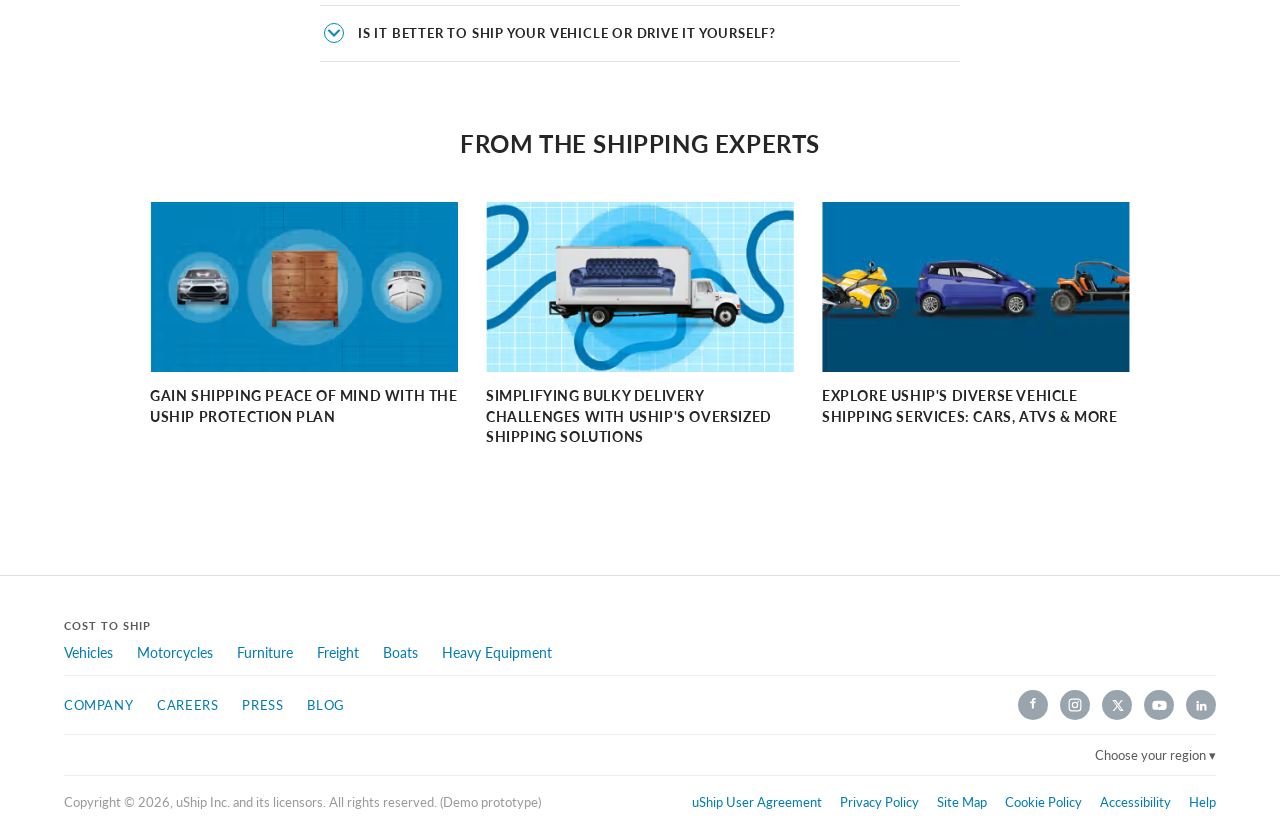
==== commit 7c669a7c: "Match homepage sections to full-page reference design Testimonial cards with blue circle images, dar" ====
--- a/index.html
+++ b/index.html
@@ -248,21 +248,21 @@
       <div class="sol">
         <div class="dot"><img src="assets/sol-inhome.svg" alt=""></div>
         <h3>In-Home Delivery</h3>
-        <p><strong>For eCommerce retailers and small businesses in need of nationwide delivery and return services.</strong></p>
+        <p>For eCommerce retailers and small businesses in need of nationwide delivery and return services.</p>
         <p>Expand nationwide, reduce damages, and diversify your carrier base with uShip In-Home Delivery, the first-to-final mile solution that promises success with every shipment.</p>
         <a class="text-link" href="#">Compare Options →</a>
       </div>
       <div class="sol">
         <div class="dot"><img src="assets/sol-vehicle.svg" alt=""></div>
         <h3>Vehicle Shipping</h3>
-        <p><strong>The simple, painless way to move cars and motos from your lot directly to your customer's driveway.</strong></p>
+        <p>The simple, painless way to move cars and motos from your lot directly to your customer's driveway.</p>
         <p>uShip offers the easiest, most streamlined way for auto dealerships, auto auctions, and software vendors to ship more cars and motorcycles in less time. Discover the difference today.</p>
         <a class="text-link" href="#">See My Options →</a>
       </div>
       <div class="sol">
         <div class="dot"><img src="assets/sol-ltl.svg" alt=""></div>
         <h3>LTL Freight</h3>
-        <p><strong>Streamline freight shipping for your business with uShip's LTL solutions.</strong></p>
+        <p>Streamline freight shipping for your business with uShip's LTL solutions.</p>
         <p>Find tech-enabled shipping tools built for your less-than-truckload freight shipments. Contact us today to find a solution that fits your needs, resources, and bandwidth.</p>
         <a class="text-link" href="#">Learn More →</a>
       </div>
@@ -285,9 +285,9 @@
 </section>
 
 <!-- ============ Dive deeper ============ -->
-<section class="section pillar-section">
-  <div class="container">
-    <h2 class="section-title">Dive Deeper into Big Shipping</h2>
+<section class="section">
+  <div class="container">
+    <h2 class="section-title section-title-sm">Dive Deeper into Big Shipping</h2>
     <p class="section-sub">Find detailed guides and see recent shipping costs for furniture, cars, and more</p>
     <div class="pillar-grid">
       <a class="pillar" href="#">
@@ -331,9 +331,9 @@
 </section>
 
 <!-- ============ Explore shipping costs ============ -->
-<section class="section">
-  <div class="container">
-    <h2 class="section-title">Explore Shipping Costs</h2>
+<section class="section pillar-section">
+  <div class="container">
+    <h2 class="section-title section-title-sm">Explore Shipping Costs</h2>
     <p class="section-sub">View recent shipments and learn about shipping prices for your transportation needs</p>
     <div class="pillar-grid">
       <a class="pillar" href="#">
--- a/css/styles.css
+++ b/css/styles.css
@@ -176,12 +176,24 @@
 .step p { font-size: 15px; color: var(--ink); }
 
 /* ---------- Testimonials ---------- */
-.quote-grid { display: grid; grid-template-columns: repeat(3, 1fr); gap: 36px; }
-.quote-card { text-align: center; }
-.quote-card .quote-art { height: 130px; display: flex; align-items: flex-end; justify-content: center; margin-bottom: 20px; }
-.quote-card .quote-art img { max-height: 130px; width: auto; }
-.quote-card blockquote { font-size: 14px; font-style: italic; color: var(--ink); max-width: 320px; margin: 0 auto; }
-.quote-card cite { display: block; margin-top: 12px; font-size: 13px; color: var(--ink); font-style: normal; }
+.quote-grid { display: grid; grid-template-columns: repeat(3, 1fr); gap: 32px; padding-top: 70px; }
+.quote-card {
+  text-align: center;
+  background: #fff;
+  border: 1px solid #ececec;
+  border-radius: 10px;
+  box-shadow: 0 4px 14px rgba(0,0,0,.06);
+  padding: 0 26px 28px;
+}
+.quote-card .quote-art {
+  width: 130px; height: 130px; border-radius: 50%;
+  background: var(--blue);
+  display: flex; align-items: center; justify-content: center;
+  margin: -65px auto 20px; overflow: hidden;
+}
+.quote-card .quote-art img { max-height: 86px; width: auto; }
+.quote-card blockquote { font-size: 14px; font-style: italic; color: var(--ink); margin: 0 auto; }
+.quote-card cite { display: block; margin-top: 12px; font-size: 13px; color: var(--ink-soft); font-style: normal; }
 
 .quote-dots { display: none; text-align: center; margin-top: 24px; }
 .quote-dots span {
@@ -210,7 +222,7 @@
 .feature { display: flex; gap: 16px; margin-bottom: 26px; }
 .feature .f-icon {
   flex: 0 0 38px; height: 38px; border-radius: 50%;
-  background: var(--green);
+  background: #262626;
   display: flex; align-items: center; justify-content: center;
 }
 .feature .f-icon img { width: 18px; height: 18px; filter: brightness(0) invert(1); }
@@ -243,43 +255,44 @@
 
 /* ---------- Solutions ---------- */
 .solutions-photo { margin-bottom: 48px; }
+.solutions-photo img { border-radius: 10px; }
 .sol-grid { display: grid; grid-template-columns: repeat(3, 1fr); gap: 44px; }
 .sol .dot {
   width: 54px; height: 54px; border-radius: 50%;
-  background: var(--green); margin-bottom: 16px;
+  background: #0288c2; margin-bottom: 16px;
   display: flex; align-items: center; justify-content: center;
 }
 .sol .dot img { width: 24px; height: 24px; }
 .sol h3 { font-size: 18px; font-weight: 700; color: var(--ink); margin-bottom: 10px; }
 .sol p { font-size: 15px; color: var(--ink); margin-bottom: 12px; }
-.sol a.text-link { font-size: 15px; font-weight: 700; color: var(--link); }
-.sol a.text-link:hover { text-decoration: underline; }
+.sol a.text-link {
+  font-size: 15px; font-weight: 700; color: var(--green);
+  text-decoration: underline; text-underline-offset: 4px;
+}
+.sol a.text-link:hover { color: var(--green-dark); }
 
 /* ---------- Carrier CTA ---------- */
+.carrier { border-top: 1px solid var(--line); border-bottom: 1px solid var(--line); }
 .carrier .container { display: grid; grid-template-columns: 1fr 1fr; gap: 56px; align-items: center; }
 .carrier h2 { font-size: 24px; font-weight: 700; text-transform: uppercase; letter-spacing: .4px; color: var(--ink); margin-bottom: 14px; }
 .carrier p { font-size: 15px; color: var(--ink); margin-bottom: 24px; max-width: 520px; }
 
-/* ---------- Pillar / cost cards ---------- */
-.pillar-section { background: #f7f7f7; }
-.pillar-grid { display: grid; grid-template-columns: repeat(3, 1fr); gap: 28px; }
-.pillar {
-  background: #fff;
-  border: 1px solid var(--line);
-  border-radius: 4px;
-  padding: 26px 24px;
-  display: block;
-  transition: box-shadow .15s;
-}
-.pillar:hover { box-shadow: 0 4px 14px rgba(0,0,0,.08); }
-.pillar .p-icon { height: 46px; margin-bottom: 14px; }
-.pillar .p-icon img { height: 46px; width: auto; }
+/* ---------- Pillar / cost columns (homepage mock) ---------- */
+.pillar-section { background: #f4f4f4; }
+.section-title-sm { font-size: 18px; letter-spacing: 2px; }
+.pillar-grid { display: grid; grid-template-columns: repeat(3, 1fr); gap: 44px 48px; }
+.pillar { display: block; }
+.pillar .p-icon { height: 40px; margin-bottom: 14px; }
+.pillar .p-icon img { height: 40px; width: auto; }
 .pillar h3 {
-  font-size: 14px; font-weight: 700; letter-spacing: .3px;
-  text-transform: uppercase; color: var(--ink); margin-bottom: 2px;
-}
-.pillar .p-tags { font-size: 13px; color: var(--link); margin-bottom: 10px; }
-.pillar p { font-size: 14px; color: var(--ink); }
+  font-size: 13px; font-weight: 700; letter-spacing: .6px;
+  text-transform: uppercase; color: var(--link);
+  text-decoration: underline; text-underline-offset: 3px;
+  margin-bottom: 4px;
+}
+.pillar:hover h3 { color: #016692; }
+.pillar .p-tags { font-size: 13px; color: var(--ink); margin-bottom: 12px; }
+.pillar p { font-size: 14px; line-height: 1.5; color: #595959; }
 
 /* ---------- App banner (navy) ---------- */
 .app-banner { background: var(--navy); padding: 56px 0; }
